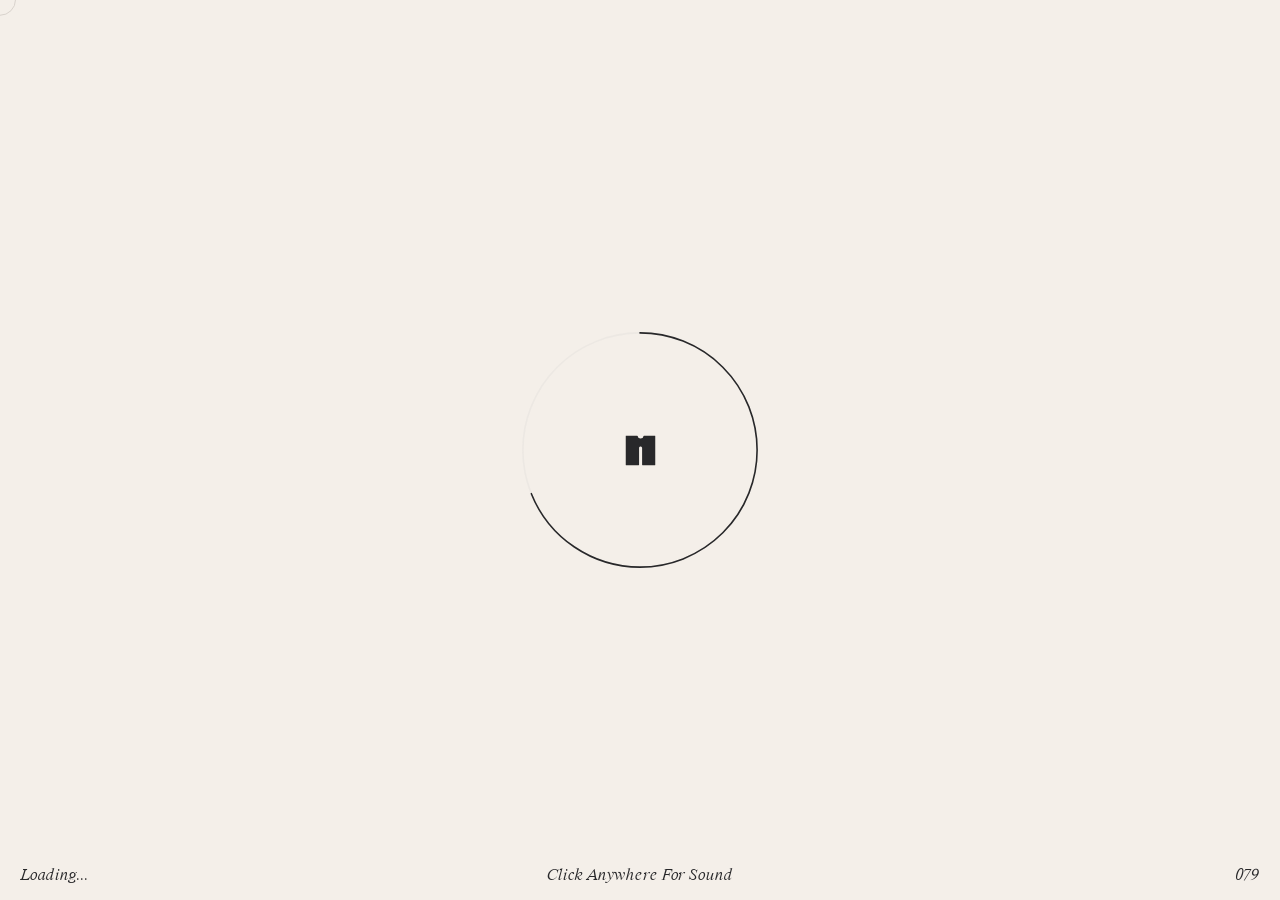
==== quarry/gallery.html @ e1bb7305 "Describe your changes" ====
<!DOCTYPE html><html><head><meta charSet="utf-8"/><meta name="viewport" content="width=device-width, initial-scale=1, maximum-scale=1"/><link rel="preload" href="/quarry/fonts/WT_Kormelink_Italic.woff2" as="font" type="font/woff2" crossorigin="true"/><link rel="preload" href="/quarry/fonts/WT_Kormelink_Roman.woff2" as="font" type="font/woff2" crossorigin="true"/><link rel="preload" href="/quarry/fonts/Knockout.woff2" as="font" type="font/woff2" crossorigin="true"/><link rel="preload" href="/quarry/fonts/SangBleuOGSans-Light.woff2" as="font" type="font/woff2" crossorigin="true"/><title>The Quarry House | Gallery</title><meta name="description" content="M.Fisher Quarry House"/><meta name="keywords" content=""/><meta name="theme-color" content="#000000"/><meta property="og:title" content="The Quarry House | Gallery"/><meta property="og:type" content="website"/><meta property="og:description" content="M.Fisher Quarry House"/><meta property="og:url" content="https://www.mf-quarry-house.snpdev.ru//gallery"/><meta property="og:image" content="/og.jpg"/><meta name="twitter:card" content="summary_large_image"/><meta property="twitter:domain" content="https://www.mf-quarry-house.snpdev.ru/"/><meta property="twitter:url" content="https://www.mf-quarry-house.snpdev.ru//gallery"/><meta name="twitter:title" content="The Quarry House | Gallery"/><meta name="twitter:description" content="M.Fisher Quarry House"/><meta name="twitter:image" content="/og.jpg"/><link rel="icon" href="/favicon.ico"/><meta name="next-head-count" content="22"/><link rel="preload" href="/quarry/_next/static/css/c4fb5ea0230bc866.css" as="style"/><link rel="stylesheet" href="/quarry/_next/static/css/c4fb5ea0230bc866.css" data-n-g=""/><link rel="preload" href="/quarry/_next/static/css/101e89d0dd1f4540.css" as="style"/><link rel="stylesheet" href="/quarry/_next/static/css/101e89d0dd1f4540.css" data-n-p=""/><noscript data-n-css=""></noscript><script defer="" nomodule="" src="/quarry/_next/static/chunks/polyfills-5cd94c89d3acac5f.js"></script><script src="/quarry/_next/static/chunks/webpack-862c2148d95cdcf9.js" defer=""></script><script src="/quarry/_next/static/chunks/framework-c2ad7fab13964d57.js" defer=""></script><script src="/quarry/_next/static/chunks/main-d8b1ff545a609496.js" defer=""></script><script src="/quarry/_next/static/chunks/pages/_app-a7a22f6435bdffe2.js" defer=""></script><script src="/quarry/_next/static/chunks/664-41844e7ff48658f9.js" defer=""></script><script src="/quarry/_next/static/chunks/985-781f1b11638e0876.js" defer=""></script><script src="/quarry/_next/static/chunks/256-88fbba587425021e.js" defer=""></script><script src="/quarry/_next/static/chunks/pages/gallery-4016fbd4dece3c11.js" defer=""></script><script src="/quarry/_next/static/vas_u-XLT9a53s_hep81b/_buildManifest.js" defer=""></script><script src="/quarry/_next/static/vas_u-XLT9a53s_hep81b/_ssgManifest.js" defer=""></script><script src="/quarry/_next/static/vas_u-XLT9a53s_hep81b/_middlewareManifest.js" defer=""></script><style id="__jsx-defd86655ae07615">.indicator{position:absolute;top:50%;left:50%;display:-webkit-box;display:-webkit-flex;display:-moz-box;display:-ms-flexbox;display:flex;-webkit-box-align:center;-webkit-align-items:center;-moz-box-align:center;-ms-flex-align:center;align-items:center;-webkit-box-pack:center;-webkit-justify-content:center;-moz-box-pack:center;-ms-flex-pack:center;justify-content:center;width:239px;height:239px;color:var(--color-dark)}</style><style id="__jsx-fa5341be1b69b1f3">.root.jsx-8f1acc90b84d346f{position:fixed;left:0;top:0;right:0;bottom:0;width:100vw;height:-webkit-calc(100*var(--vh));height:-moz-calc(100*var(--vh));height:calc(100*var(--vh));background:var(--color-cream)}.logo.jsx-8f1acc90b84d346f{position:absolute;width:30px;height:30px}.indicator.jsx-8f1acc90b84d346f{position:absolute;top:50%;left:50%;display:-webkit-box;display:-webkit-flex;display:-moz-box;display:-ms-flexbox;display:flex;-webkit-box-align:center;-webkit-align-items:center;-moz-box-align:center;-ms-flex-align:center;align-items:center;-webkit-box-pack:center;-webkit-justify-content:center;-moz-box-pack:center;-ms-flex-pack:center;justify-content:center;width:239px;height:239px;color:var(--color-dark)}</style></head><body><style id="__jsx-defd86655ae07615">.indicator{position:absolute;top:50%;left:50%;display:-webkit-box;display:-webkit-flex;display:-moz-box;display:-ms-flexbox;display:flex;-webkit-box-align:center;-webkit-align-items:center;-moz-box-align:center;-ms-flex-align:center;align-items:center;-webkit-box-pack:center;-webkit-justify-content:center;-moz-box-pack:center;-ms-flex-pack:center;justify-content:center;width:239px;height:239px;color:var(--color-dark)}</style><style id="__jsx-fa5341be1b69b1f3">.root.jsx-8f1acc90b84d346f{position:fixed;left:0;top:0;right:0;bottom:0;width:100vw;height:-webkit-calc(100*var(--vh));height:-moz-calc(100*var(--vh));height:calc(100*var(--vh));background:var(--color-cream)}.logo.jsx-8f1acc90b84d346f{position:absolute;width:30px;height:30px}.indicator.jsx-8f1acc90b84d346f{position:absolute;top:50%;left:50%;display:-webkit-box;display:-webkit-flex;display:-moz-box;display:-ms-flexbox;display:flex;-webkit-box-align:center;-webkit-align-items:center;-moz-box-align:center;-ms-flex-align:center;align-items:center;-webkit-box-pack:center;-webkit-justify-content:center;-moz-box-pack:center;-ms-flex-pack:center;justify-content:center;width:239px;height:239px;color:var(--color-dark)}</style><div id="__next"><div class="jsx-8f1acc90b84d346f root Preloader_root__nLEj2 Preloader_progressCursor__TsOhu"><div class="Preloader_rootWrapper__9MQk9"><div class="indicator Preloader_indicator__GSUnB"><div class="Preloader_progress__uOg48"><svg class="CircleProgress_root__6R5Ce Preloader_progress__uOg48" width="100%" height="100%" viewBox="0 0 100 100"><circle cx="50" cy="50" r="49" fill="none" pathLength="100" stroke="#c4c4c4" stroke-width="1" stroke-dasharray="100" stroke-dashoffset="0" stroke-linecap="round"></circle><circle cx="50" cy="50" r="49" fill="none" pathLength="100" stroke-dashoffset="100" stroke="#28282a" stroke-width="1" stroke-dasharray="100" stroke-linecap="round"></circle></svg></div><svg width="100%" height="100%" viewBox="0 0 30 30" fill="none" xmlns="http://www.w3.org/2000/svg" class="logo Preloader_logo__zSJde"><path d="M29.372 0H18.688a.625.625 0 0 0-.615.517 3.026 3.026 0 0 1-5.962 0A.625.625 0 0 0 11.495 0H.592a.624.624 0 0 0-.199.033A.607.607 0 0 0 0 .614v28.76c0 .346.28.626.627.626h12.326c.346 0 .627-.28.627-.627V12.528c0-.703.479-1.293 1.128-1.462l.015-.004.05-.012c.77-.157 1.465.27 1.724.919l.003.007c.026.065.047.133.064.203l.003.014c.016.068.026.137.032.208l.002.022c.003.035.004.07.004.106v16.843c0 .347.28.627.627.627h12.141c.346 0 .627-.28.627-.627V.627A.629.629 0 0 0 29.372 0Z" fill="currentColor"></path></svg></div><footer class="jsx-8f1acc90b84d346f footer Preloader_footer__XEfxM"><span>Loading...<!-- --></span><span>Click Anywhere For Sound<!-- --></span><span>000<!-- --></span></footer></div></div><div class="TransitionLayout_page__pfisN"><main class="Gallery_root__hnwgE"><header class="Header_root__rFmuB"><div><a href="/">M.FISHER</a><div class="Gallery_progress__MmsJR">00%</div></div><button data-close-button="true" class="Hamburger_root__K9HjM Hamburger_dark__L84Jz"><svg viewBox="0 0 100 100"><circle cx="50" cy="50" r="45" stroke="currentColor" stroke-width="2" fill="none"></circle><line x1="58" y1="30" x2="58" y2="74" stroke-linecap="round" stroke-width="5" stroke="currentColor"></line><line x1="42" y1="30" x2="42" y2="65" stroke-linecap="round" stroke-width="5" stroke="currentColor"></line></svg></button></header><div class="Gallery_title__bVcL_"><p>The</p><p></p></div></main></div><div class="Cursor_root__eMFXx default"><div class="Cursor_center__3SAE4"><span class="Cursor_cursorDefault__qgeJo"></span></div></div></div><script id="__NEXT_DATA__" type="application/json">{"props":{"pageProps":{"cms":{"gallery":{"images":[{"image":{"dimensions":{"width":3840,"height":2559},"alt":"KITCHEN","copyright":null,"url":"https://images.prismic.io/quarry-house/7afb62d4-7906-4367-801f-625cb6cff6fd_QUARRY_+Kitchen_final-min-min.jpg?auto=compress,format\u0026rect=0,0,2048,1365\u0026w=3840\u0026h=2559","id":"Yzw4_BEAACQAfRVt","edit":{"x":0,"y":0,"zoom":1.875,"background":"#fff"}}},{"image":{"dimensions":{"width":3840,"height":2559},"alt":"Lounge","copyright":null,"url":"https://images.prismic.io/quarry-house/65f0b482-a242-401f-8e0d-51f6a962546f_QUARRY_Living+room_final-min-min.jpg?auto=compress,format\u0026rect=0,0,2048,1365\u0026w=3840\u0026h=2559","id":"Yzw4_xEAACIAfRV6","edit":{"x":0,"y":0,"zoom":1.875,"background":"#fff"}}},{"image":{"dimensions":{"width":3840,"height":2559},"alt":"Storeroom","copyright":null,"url":"https://images.prismic.io/quarry-house/b0f527ae-bb1d-4778-be71-46a145440b64_QUARRY_Store+room+1_final_2-min-min.jpg?auto=compress,format\u0026rect=0,0,2048,1365\u0026w=3840\u0026h=2559","id":"Yzw4_xEAACMAfRV_","edit":{"x":0,"y":0,"zoom":1.875,"background":"#fff"}}},{"image":{"dimensions":{"width":3840,"height":2559},"alt":"Quarry House","copyright":null,"url":"https://images.prismic.io/quarry-house/3cb49b3d-b9fc-42fe-af1e-4c1f5762a33e_QUARRY_Exterior_final-min-min.jpg?auto=compress,format\u0026rect=0,0,2048,1365\u0026w=3840\u0026h=2559","id":"Yzw5ABEAACQAfRWD","edit":{"x":0,"y":0,"zoom":1.875,"background":"#fff"}}},{"image":{"dimensions":{"width":3840,"height":2559},"alt":"Storeroom","copyright":null,"url":"https://images.prismic.io/quarry-house/b94fa754-ad0b-41f5-872f-7e62b051ffae_QUARRY_Store+room+2_final_3-min-min.jpg?auto=compress,format\u0026rect=0,0,2048,1365\u0026w=3840\u0026h=2559","id":"Yzw4_xEAACEAfRWC","edit":{"x":0,"y":0,"zoom":1.875,"background":"#fff"}}},{"image":{"dimensions":{"width":3840,"height":2559},"alt":"KITCHEN","copyright":null,"url":"https://images.prismic.io/quarry-house/7afb62d4-7906-4367-801f-625cb6cff6fd_QUARRY_+Kitchen_final-min-min.jpg?auto=compress,format\u0026rect=0,0,2048,1365\u0026w=3840\u0026h=2559","id":"Yzw4_BEAACQAfRVt","edit":{"x":0,"y":0,"zoom":1.875,"background":"#fff"}}},{"image":{"dimensions":{"width":3840,"height":2559},"alt":"Lounge","copyright":null,"url":"https://images.prismic.io/quarry-house/65f0b482-a242-401f-8e0d-51f6a962546f_QUARRY_Living+room_final-min-min.jpg?auto=compress,format\u0026rect=0,0,2048,1365\u0026w=3840\u0026h=2559","id":"Yzw4_xEAACIAfRV6","edit":{"x":0,"y":0,"zoom":1.875,"background":"#fff"}}},{"image":{"dimensions":{"width":3840,"height":2559},"alt":"Storeroom","copyright":null,"url":"https://images.prismic.io/quarry-house/b0f527ae-bb1d-4778-be71-46a145440b64_QUARRY_Store+room+1_final_2-min-min.jpg?auto=compress,format\u0026rect=0,0,2048,1365\u0026w=3840\u0026h=2559","id":"Yzw4_xEAACMAfRV_","edit":{"x":0,"y":0,"zoom":1.875,"background":"#fff"}}},{"image":{"dimensions":{"width":3840,"height":2559},"alt":"Quarry House","copyright":null,"url":"https://images.prismic.io/quarry-house/3cb49b3d-b9fc-42fe-af1e-4c1f5762a33e_QUARRY_Exterior_final-min-min.jpg?auto=compress,format\u0026rect=0,0,2048,1365\u0026w=3840\u0026h=2559","id":"Yzw5ABEAACQAfRWD","edit":{"x":0,"y":0,"zoom":1.875,"background":"#fff"}}},{"image":{"dimensions":{"width":3840,"height":2559},"alt":"Storeroom","copyright":null,"url":"https://images.prismic.io/quarry-house/b94fa754-ad0b-41f5-872f-7e62b051ffae_QUARRY_Store+room+2_final_3-min-min.jpg?auto=compress,format\u0026rect=0,0,2048,1365\u0026w=3840\u0026h=2559","id":"Yzw4_xEAACEAfRWC","edit":{"x":0,"y":0,"zoom":1.875,"background":"#fff"}}}]}}},"__N_SSG":true},"page":"/gallery","query":{},"buildId":"vas_u-XLT9a53s_hep81b","isFallback":false,"gsp":true,"scriptLoader":[]}</script>
<script>
(function () {
    var ORB_GALLERIES = {
    'orb-1': [
        { alt: 'Baddie ji', url: '/quarry/images/custom/orb1/imga (1).jpg' },
        { alt: 'Orb 1', url: '/quarry/images/custom/orb1/imga (2).jpg' },
        { alt: 'Orb 1', url: '/quarry/images/custom/orb1/imga (3).jpg' },
        { alt: 'Orb 1', url: '/quarry/images/custom/orb1/imga (4).jpg' },
        { alt: 'Orb 1', url: '/quarry/images/custom/orb1/imga (5).jpg' },
        { alt: 'Orb 1', url: '/quarry/images/custom/orb1/imga (6).jpg' },
        { alt: 'Orb 1', url: '/quarry/images/custom/orb1/imga (7).jpg' },
        { alt: 'Orb 1', url: '/quarry/images/custom/orb1/imga (8).jpg' },
        { alt: 'Orb 1', url: '/quarry/images/custom/orb1/imga (9).jpg' },
        { alt: 'Orb 1', url: '/quarry/images/custom/orb1/imga (10).jpg' },
        { alt: 'Orb 1', url: '/quarry/images/custom/orb1/imga (11).jpg' },
        { alt: 'Orb 1', url: '/quarry/images/custom/orb1/imga (12).jpg' },
        { alt: 'Orb 1', url: '/quarry/images/custom/orb1/imga (13).jpg' },
        { alt: 'Orb 1', url: '/quarry/images/custom/orb1/imga (14).jpg' },
        { alt: 'Orb 1', url: '/quarry/images/custom/orb1/imga (15).jpg' },
        { alt: 'Orb 1', url: '/quarry/images/custom/orb1/imga (1).png' }
    ],
    'orb-2': [
        { alt: 'Orb 2', url: '/quarry/images/custom/orb2/imgb (1).jpg' },
        { alt: 'Orb 2', url: '/quarry/images/custom/orb2/imgb (2).jpg' },
        { alt: 'Orb 2', url: '/quarry/images/custom/orb2/imgb (3).jpg' },
        { alt: 'Orb 2', url: '/quarry/images/custom/orb2/imgb (4).jpg' },
        { alt: 'Orb 2', url: '/quarry/images/custom/orb2/imgb (5).jpg' },
        { alt: 'Orb 2', url: '/quarry/images/custom/orb2/imgb (6).jpg' },
        { alt: 'Orb 2', url: '/quarry/images/custom/orb2/imgb (7).jpg' },
        { alt: 'Orb 2', url: '/quarry/images/custom/orb2/imgb (8).jpg' },
        { alt: 'Orb 2', url: '/quarry/images/custom/orb2/imgb (9).jpg' },
        { alt: 'Orb 2', url: '/quarry/images/custom/orb2/imgb (10).jpg' },
        { alt: 'Orb 2', url: '/quarry/images/custom/orb2/imgb (11).jpg' },
        { alt: 'Orb 2', url: '/quarry/images/custom/orb2/imgb (12).jpg' },
        { alt: 'Orb 2', url: '/quarry/images/custom/orb2/imgb (13).jpg' },
        { alt: 'Orb 2', url: '/quarry/images/custom/orb2/imgb (14).jpg' },
        { alt: 'Orb 2', url: '/quarry/images/custom/orb2/imgb (15).jpg' },
        { alt: 'Orb 2', url: '/quarry/images/custom/orb2/imgb (16).jpg' },
        { alt: 'Orb 2', url: '/quarry/images/custom/orb2/imgb (17).jpg' }
    ],
    'orb-3': [
        { alt: 'Orb 3', url: '/quarry/images/custom/orb3/imgc (1).jpg' },
        { alt: 'Orb 3', url: '/quarry/images/custom/orb3/imgc (2).jpg' },
        { alt: 'Orb 3', url: '/quarry/images/custom/orb3/imgc (3).jpg' },
        { alt: 'Orb 3', url: '/quarry/images/custom/orb3/imgc (4).jpg' },
        { alt: 'Orb 3', url: '/quarry/images/custom/orb3/imgc (5).jpg' },
        { alt: 'Orb 3', url: '/quarry/images/custom/orb3/imgc (6).jpg' },
        { alt: 'Orb 3', url: '/quarry/images/custom/orb3/imgc (7).jpg' },
        { alt: 'Orb 3', url: '/quarry/images/custom/orb3/imgc (8).jpg' },
        { alt: 'Orb 3', url: '/quarry/images/custom/orb3/imgc (9).jpg' },
        { alt: 'Orb 3', url: '/quarry/images/custom/orb3/imgc (10).jpg' },
        { alt: 'Orb 3', url: '/quarry/images/custom/orb3/imgc (11).jpg' },
        { alt: 'Orb 3', url: '/quarry/images/custom/orb3/imgc (12).jpg' },
        { alt: 'Orb 3', url: '/quarry/images/custom/orb3/imgc (13).jpg' },
        { alt: 'Orb 3', url: '/quarry/images/custom/orb3/imgc (14).jpg' },
        { alt: 'Orb 3', url: '/quarry/images/custom/orb3/imgc (15).jpg' },
        { alt: 'Orb 3', url: '/quarry/images/custom/orb3/imgc (16).jpg' },
        { alt: 'Orb 3', url: '/quarry/images/custom/orb3/imgc (17).jpg' },
        { alt: 'Orb 3', url: '/quarry/images/custom/orb3/imgc (18).jpg' },
        { alt: 'Orb 3', url: '/quarry/images/custom/orb3/imgc (19).jpg' },
        { alt: 'Orb 3', url: '/quarry/images/custom/orb3/imgc (20).jpg' },
        { alt: 'Orb 3', url: '/quarry/images/custom/orb3/imgc (21).jpg' },
        { alt: 'Orb 3', url: '/quarry/images/custom/orb3/imgc (22).jpg' }
    ],
    'orb-4': [
        { alt: 'Orb 4', url: '/quarry/images/custom/orb4/imgd (1).jpeg' },
        { alt: 'Orb 4', url: '/quarry/images/custom/orb4/imgd (1).jpg' },
        { alt: 'Orb 4', url: '/quarry/images/custom/orb4/imgd (1).png' },
        { alt: 'Orb 4', url: '/quarry/images/custom/orb4/imgd (2).jpeg' },
        { alt: 'Orb 4', url: '/quarry/images/custom/orb4/imgd (2).jpg' },
        { alt: 'Orb 4', url: '/quarry/images/custom/orb4/imgd (3).jpg' },
        { alt: 'Orb 4', url: '/quarry/images/custom/orb4/imgd (4).jpg' },
        { alt: 'Orb 4', url: '/quarry/images/custom/orb4/imgd (5).jpg' }
    ],
    'orb-5': [
        { alt: 'Orb 5', url: '/quarry/images/custom/orb5/imge (1).jpeg' },
        { alt: 'Orb 5', url: '/quarry/images/custom/orb5/imge (1).jpg' },
        { alt: 'Orb 5', url: '/quarry/images/custom/orb5/imge (1).png' },
        { alt: 'Orb 5', url: '/quarry/images/custom/orb5/imge (2).jpeg' },
        { alt: 'Orb 5', url: '/quarry/images/custom/orb5/imge (2).jpg' },
        { alt: 'Orb 5', url: '/quarry/images/custom/orb5/imge (2).png' },
        { alt: 'Orb 5', url: '/quarry/images/custom/orb5/imge (3).jpeg' },
        { alt: 'Orb 5', url: '/quarry/images/custom/orb5/imge (3).jpg' },
        { alt: 'Orb 5', url: '/quarry/images/custom/orb5/imge (3).png' },
        { alt: 'Orb 5', url: '/quarry/images/custom/orb5/imge (4).jpeg' },
        { alt: 'Orb 5', url: '/quarry/images/custom/orb5/imge (4).jpg' },
        { alt: 'Orb 5', url: '/quarry/images/custom/orb5/imge (4).png' },
        { alt: 'Orb 5', url: '/quarry/images/custom/orb5/imge (5).jpg' },
        { alt: 'Orb 5', url: '/quarry/images/custom/orb5/imge (5).png' },
        { alt: 'Orb 5', url: '/quarry/images/custom/orb5/imge (6).jpg' },
        { alt: 'Orb 5', url: '/quarry/images/custom/orb5/imge (7).jpg' },
        { alt: 'Orb 5', url: '/quarry/images/custom/orb5/imge (8).jpg' },
        { alt: 'Orb 5', url: '/quarry/images/custom/orb5/imge (9).jpg' },
        { alt: 'Orb 5', url: '/quarry/images/custom/orb5/imge (10).jpg' }
    ],
    'orb-6': [
        { alt: 'Orb 6', url: '/quarry/images/custom/orb6/imgf (1).jpg' },
        { alt: 'Orb 6', url: '/quarry/images/custom/orb6/imgf (2).jpg' },
        { alt: 'Orb 6', url: '/quarry/images/custom/orb6/imgf (3).jpg' },
        { alt: 'Orb 6', url: '/quarry/images/custom/orb6/imgf (4).jpg' },
        { alt: 'Orb 6', url: '/quarry/images/custom/orb6/imgf (5).jpg' },
        { alt: 'Orb 6', url: '/quarry/images/custom/orb6/imgf (6).jpg' },
        { alt: 'Orb 6', url: '/quarry/images/custom/orb6/imgf (7).jpg' },
        { alt: 'Orb 6', url: '/quarry/images/custom/orb6/imgf (8).jpg' },
        { alt: 'Orb 6', url: '/quarry/images/custom/orb6/imgf (9).jpg' },
        { alt: 'Orb 6', url: '/quarry/images/custom/orb6/imgf (10).jpg' }
    ],
    'orb-7': [
        { alt: 'Orb 7', url: '/quarry/images/custom/orb7/imgg (1).jpeg' },
        { alt: 'Orb 7', url: '/quarry/images/custom/orb7/imgg (1).jpg' },
        { alt: 'Orb 7', url: '/quarry/images/custom/orb7/imgg (2).jpg' },
        { alt: 'Orb 7', url: '/quarry/images/custom/orb7/imgg (3).jpg' },
        { alt: 'Orb 7', url: '/quarry/images/custom/orb7/imgg (4).jpg' },
        { alt: 'Orb 7', url: '/quarry/images/custom/orb7/imgg (5).jpg' },
        { alt: 'Orb 7', url: '/quarry/images/custom/orb7/imgg (6).jpg' },
        { alt: 'Orb 7', url: '/quarry/images/custom/orb7/imgg (7).jpg' }
    ],
    'orb-8': [
        { alt: 'Orb 8', url: '/quarry/images/custom/orb8/imgh (1).jpeg' },
        { alt: 'Orb 8', url: '/quarry/images/custom/orb8/imgh (1).jpg' },
        { alt: 'Orb 8', url: '/quarry/images/custom/orb8/imgh (1).png' },
        { alt: 'Orb 8', url: '/quarry/images/custom/orb8/imgh (2).png' },
        { alt: 'Orb 8', url: '/quarry/images/custom/orb8/imgh (3).png' },
        { alt: 'Orb 8', url: '/quarry/images/custom/orb8/imgh (4).png' },
        { alt: 'Orb 8', url: '/quarry/images/custom/orb8/imgh (5).png' }
    ],
    'orb-9': [
        { alt: 'Orb 9', url: '/quarry/images/custom/orb9/imgi (1).jpg' },
        { alt: 'Orb 9', url: '/quarry/images/custom/orb9/imgi (2).jpg' },
        { alt: 'Orb 9', url: '/quarry/images/custom/orb9/imgi (3).jpg' },
        { alt: 'Orb 9', url: '/quarry/images/custom/orb9/imgi (4).jpg' },
        { alt: 'Orb 9', url: '/quarry/images/custom/orb9/imgi (5).jpg' },
        { alt: 'Orb 9', url: '/quarry/images/custom/orb9/imgi (6).jpg' },
        { alt: 'Orb 9', url: '/quarry/images/custom/orb9/imgi (7).jpg' },
        { alt: 'Orb 9', url: '/quarry/images/custom/orb9/imgi (8).jpg' },
        { alt: 'Orb 9', url: '/quarry/images/custom/orb9/imgi (9).jpg' }
    ]
};

    try {
        var params = new URLSearchParams(window.location.search);
        var orbId = params.get('orb') || 'orb-1';
        var photos = ORB_GALLERIES[orbId];
        if (!photos || !photos.length) return;

        var dataTag = document.getElementById('__NEXT_DATA__');
        if (!dataTag) return;

        var data = JSON.parse(dataTag.textContent);
        var images = photos.map(function (p) {
            return {
                image: {
                    dimensions: { width: 3840, height: 2559 },
                    alt: p.alt,
                    copyright: null,
                    url: new URL(encodeURI(p.url), window.location.origin).href,
                    id: p.alt.replace(/\s+/g, '-').toLowerCase() + '-' + Math.random().toString(36).slice(2, 7),
                    edit: { x: 0, y: 0, zoom: 1.875, background: '#fff' }
                }
            };
        });

        data.props.pageProps.cms.gallery.images = images;
        dataTag.textContent = JSON.stringify(data);
    } catch (err) {
        console.warn('Could not override quarry gallery images:', err);
    }
})();
</script>
</body></html>
---- quarry/_next/static/css/c4fb5ea0230bc866.css ----
a,abbr,acronym,address,applet,article,aside,audio,b,big,blockquote,body,canvas,caption,center,cite,code,dd,del,details,dfn,div,dl,dt,em,embed,fieldset,figcaption,figure,footer,form,h1,h2,h3,h4,h5,h6,header,hgroup,html,i,iframe,img,ins,kbd,label,legend,li,mark,menu,nav,object,ol,output,p,pre,q,ruby,s,samp,section,small,span,strike,strong,sub,summary,sup,table,tbody,td,tfoot,th,thead,time,tr,tt,u,ul,var,video{margin:0;padding:0;border:0;font-size:100%;vertical-align:baseline}article,aside,details,figcaption,figure,footer,header,hgroup,menu,nav,section{display:block}body{line-height:1}ol,ul{list-style:none}blockquote,q{quotes:none}blockquote:after,blockquote:before,q:after,q:before{content:"";content:none}table{border-collapse:collapse;border-spacing:0}button{margin:0;padding:0;background:transparent;border:inherit;color:inherit;text-transform:inherit;font-size:inherit;font-family:inherit;font-style:inherit;outline:inherit;line-height:inherit}a{color:#fff}@font-face{font-family:WT Kormelink;src:url(/fonts/WT_Kormelink_Italic.woff2) format("woff2"),url(/fonts/WT_Kormelink_Italic.woff) format("woff");font-weight:400;font-style:italic;font-display:swap}@font-face{font-family:WT Kormelink;src:url(/fonts/WT_Kormelink_Roman.woff2) format("woff2"),url(/fonts/WT_Kormelink_Roman.woff) format("woff");font-weight:400;font-style:normal;font-display:swap}@font-face{font-family:Knockout;src:url(/fonts/Knockout.woff2) format("woff2"),url(/fonts/Knockout.woff) format("woff");font-weight:400;font-style:normal;font-display:swap}@font-face{font-family:SangBleu OG Sans;src:url(/fonts/SangBleuOGSans-Light.woff2) format("woff2"),url(/fonts/SangBleuOGSans-Light.woff) format("woff");font-weight:400;font-style:normal;font-display:swap}@font-face{font-family:Test Untitled Sans;src:url(/fonts/untitled-sans-web-regular.woff2) format("woff2"),url(/fonts/untitled-sans-web-regular.woff) format("woff");font-weight:400;font-style:normal;font-display:swap}@-webkit-keyframes markerAnimation{0%{transform:scale(.5);border-color:#fff}50%{border-color:#fff}to{border-color:hsla(0,0%,100%,0);transform:scale(1.5)}}@keyframes markerAnimation{0%{transform:scale(.5);border-color:#fff}50%{border-color:#fff}to{border-color:hsla(0,0%,100%,0);transform:scale(1.5)}}body,html{width:100%;height:calc(var(--vh, 1vh) * 100);padding:0;margin:0;font-size:.5px;overflow:hidden;-webkit-user-select:none;-moz-user-select:none;-ms-user-select:none;user-select:none;overscroll-behavior-x:none;-webkit-text-size-adjust:none;touch-action:manipulation}body{--sw:1920;--color-black:#000;--color-dark:#28282a;--color-gray:#f7f5f2;--color-cream:#f4efe9;--color-tuatara:#31302f;--color-tapa:#797774;--color-cursor:#d8d2cc;--layout-cursor:100;--layout-preloaer:50;--layout-hamburger:41;--layout-menu:40;--layout-header:30;--layout-page:29;--mask:url(/images/transition-mask.png);--easeOutCirc:cubic-bezier(0,0.55,0.45,1)}@media only screen and (max-width:1024px){body{--sw:1024}}@media only screen and (max-width:414px){body{--sw:414}}a{color:inherit;text-decoration:none}*{box-sizing:border-box;margin:0}#__next{width:100%;height:100%;overflow:hidden}#__next,.transition{position:absolute;top:0;bottom:0;left:0;right:0}.transition{width:100vw;height:100vh;background:var(--color-black);z-index:1000;opacity:0;pointer-events:none}.marker{position:relative;display:flex;align-items:center;justify-content:center;width:32px;height:32px;border-radius:50%;background:var(--color-cream);cursor:pointer;transition:opacity .5s ease,transform .5s ease}.marker>div{position:absolute;width:100%;height:100%}.marker>span{position:absolute;display:flex;align-items:center;justify-content:center;width:32px;height:32px;border-radius:64px;color:var(--color-dark);font-family:WT Kormelink,sans-serif;font-weight:400;font-style:italic;font-size:16px;background:var(--color-cream);transition:all 1s ease;opacity:0}.marker:hover{transform:scale(1.4)}.marker:hover>span{opacity:1;width:60px;transition-delay:.3s}.marker:hover:after,.marker:hover:before{opacity:0}@media only screen and (max-width:414px){.marker:hover>span{display:none}}.marker:after,.marker:before{content:"";position:absolute;width:100%;height:100%;border-radius:50%;border:1px solid var(--color-cream);-webkit-animation:markerAnimation 2s infinite forwards;animation:markerAnimation 2s infinite forwards;transition:opacity .5s;pointer-events:none}.marker:after{-webkit-animation-delay:.7s;animation-delay:.7s}.marker-lock{pointer-events:none}.rotateTitleCanvas{font-family:WT Kormelink,sans-serif;font-weight:400;font-style:italic;color:var(--color-dark);opacity:.3;font-size:6px}.CircleProgress_root__6R5Ce{--progress:0;transform:rotate(-90deg)}.CircleProgress_root__6R5Ce circle:first-child{opacity:.15;stroke:#c4c4c4;stroke-width:1rem;stroke-dasharray:100;stroke-dashoffset:0;stroke-linecap:round}.CircleProgress_root__6R5Ce circle:last-child{stroke:var(--color-dark);stroke-width:1rem;stroke-dasharray:100;stroke-linecap:round}.Preloader_root__nLEj2{position:fixed;top:0;left:0;right:0;bottom:0;width:100vw;height:calc(var(--vh, 1vh) * 100)!important;background:var(--color-cream);z-index:var(--layout-preloaer)}.Preloader_rootWrapper__9MQk9{opacity:0}.Preloader_rootWrapper__9MQk9[class$=enter]{opacity:1}.Preloader_rootWrapper__9MQk9[class$=exit]{opacity:0;transition:opacity 0s 1.5s}.Preloader_backgroundImage__W7V6A{width:100vw;height:100vh;-o-object-fit:cover;object-fit:cover;-webkit-clip-path:circle(0 at 50% 50%);clip-path:circle(0 at 50% 50%);transform:scale(1.2)}.Preloader_backgroundImage__W7V6A[class$=exit]{transform:scale(1);-webkit-clip-path:circle(90% at 50% 50%);clip-path:circle(90% at 50% 50%);transition:transform 2s ease 1.5s,-webkit-clip-path 2s ease 1.5s;transition:clip-path 2s ease 1.5s,transform 2s ease 1.5s;transition:clip-path 2s ease 1.5s,transform 2s ease 1.5s,-webkit-clip-path 2s ease 1.5s}.Preloader_progress__uOg48{width:100%;height:100%}@media only screen and (max-width:1024px){.Preloader_progress__uOg48{width:173px}}@media only screen and (max-width:414px){.Preloader_progress__uOg48{width:132px}}.Preloader_progress__uOg48[class$=exit]{opacity:0;transition:opacity .75s}.Preloader_circle__NTHGL{stroke:#fff;stroke-width:2px;fill:none;z-index:1}.Preloader_logo__zSJde{position:absolute;width:30px;height:30px}@media only screen and (max-width:1024px){.Preloader_logo__zSJde{width:22px;height:22px}}@media only screen and (max-width:414px){.Preloader_logo__zSJde{width:16.5px;height:16.5px}}.Preloader_indicator__GSUnB{position:absolute;top:50%;left:50%;display:flex;align-items:center;justify-content:center;width:239px;height:239px;color:var(--color-dark);transform:translate3d(-50%,-50%,0)}.Preloader_indicator__GSUnB[class$=enter]{-webkit-animation:Preloader_anima-uye9wwh__b9CVB 1s .5s both;animation:Preloader_anima-uye9wwh__b9CVB 1s .5s both}@-webkit-keyframes Preloader_anima-uye9wwh__b9CVB{0%{opacity:0}to{opacity:1}}@keyframes Preloader_anima-uye9wwh__b9CVB{0%{opacity:0}to{opacity:1}}.Preloader_indicator__GSUnB[class$=exit]{-webkit-animation:Preloader_anima-uye9wx2__P_CMg 1s .5s both;animation:Preloader_anima-uye9wx2__P_CMg 1s .5s both}@-webkit-keyframes Preloader_anima-uye9wx2__P_CMg{0%{opacity:1}to{opacity:0}}@keyframes Preloader_anima-uye9wx2__P_CMg{0%{opacity:1}to{opacity:0}}.Preloader_footer__XEfxM{position:absolute;left:0;bottom:0;display:flex;justify-content:space-between;width:100%;padding:0 32rem 24rem;color:var(--color-dark);font-size:24rem;line-height:24rem;font-family:WT Kormelink,sans-serif;font-style:italic;text-transform:capitalize}@media only screen and (max-width:1024px){.Preloader_footer__XEfxM{padding:0 30rem 23rem;font-size:24rem}}@media only screen and (max-width:414px){.Preloader_footer__XEfxM{padding:0 17rem 8rem;font-size:12rem}}.Preloader_footer__XEfxM>span{display:block}.Preloader_footer__XEfxM>span:nth-child(2){position:absolute;left:50%;transform:translate3d(-50%,0,0)}.Preloader_footer__XEfxM>span[class$=enter]{-webkit-animation:Preloader_anima-uye9wxv__D4t1Q 1s 1.5s both;animation:Preloader_anima-uye9wxv__D4t1Q 1s 1.5s both}@-webkit-keyframes Preloader_anima-uye9wxv__D4t1Q{0%{opacity:0}to{opacity:1}}@keyframes Preloader_anima-uye9wxv__D4t1Q{0%{opacity:0}to{opacity:1}}.Preloader_footer__XEfxM>span[class$=exit]{-webkit-animation:Preloader_anima-uye9wy8__hP7xg 1s 0s both;animation:Preloader_anima-uye9wy8__hP7xg 1s 0s both}@-webkit-keyframes Preloader_anima-uye9wy8__hP7xg{0%{opacity:1}to{opacity:0}}@keyframes Preloader_anima-uye9wy8__hP7xg{0%{opacity:1}to{opacity:0}}.Preloader_progressCursor__TsOhu{cursor:wait}.CursorText_root__NRnaA{white-space:nowrap;font-size:20rem;text-transform:uppercase;font-family:Kormelink,sans-serif;overflow:hidden}.CursorText_root__NRnaA span{font-family:WT Kormelink,sans-serif;font-weight:400;font-style:italic}.Cursor_root__eMFXx{position:absolute;top:0;left:0;color:var(--color-cursor);z-index:var(--layout-cursor);pointer-events:none;-webkit-user-select:none;-moz-user-select:none;-ms-user-select:none;user-select:none}.mobile .Cursor_root__eMFXx{display:none}@media only screen and (max-width:1024px){.Cursor_root__eMFXx{display:none}}.Cursor_center__3SAE4{position:absolute;top:50%;left:50%;display:inline-block;transform:translate3d(-50%,-50%,0)}.Cursor_cursorDefault__qgeJo{transition:width .45s ease,height .45s ease}.Cursor_cursorDefault__qgeJo,.Cursor_cursorRotate__SrJhv{display:inline-block;width:32px;height:32px;border:1px solid var(--color-cursor);border-radius:50%}.Cursor_cursorRotate__SrJhv{position:relative;transition:width .45s ease,height .45s ease,transform .45s ease}.Cursor_cursorRotate__SrJhv:after,.Cursor_cursorRotate__SrJhv:before{content:"";position:absolute;left:-10px;top:50%;width:6px;height:9px;background:url(/images/cursor-arrow.svg);transform:translate3d(0,-50%,0);transition:transform .45s,opacity .3s}.Cursor_cursorRotate__SrJhv:after{left:auto;right:-10px;transform:translate3d(0,-50%,0) scaleX(-1)}.Cursor_cursorRotate3D__jJg5U{filter:contrast(175%) brightness(50%);position:relative;display:inline-block;width:32px;height:32px;border:1px solid var(--color-cursor);border-radius:50%;transition:width .45s ease,height .45s ease,transform .45s ease}.Cursor_cursorRotate3D__jJg5U:after,.Cursor_cursorRotate3D__jJg5U:before{content:"";position:absolute;left:-10px;top:50%;width:6px;height:9px;background:url(/images/cursor-arrow.svg);transform:translate3d(0,-50%,0);transition:transform .45s,opacity .3s}.Cursor_cursorRotate3D__jJg5U:after{left:auto;right:-10px;transform:translate3d(0,-50%,0) scaleX(-1)}.Cursor_cursorRotate3D__jJg5U span{display:block;position:absolute;width:100%;top:50%;left:50%;transform:translate3d(-50%,-50%,0) rotate(90deg)}.Cursor_cursorRotate3D__jJg5U span:after,.Cursor_cursorRotate3D__jJg5U span:before{content:"";position:absolute;left:-10px;top:50%;width:6px;height:9px;background:url(/images/cursor-arrow.svg);transform:translate3d(0,-50%,0);transition:transform .45s,opacity .3s}.Cursor_cursorRotate3D__jJg5U span:after{left:auto;right:-10px;transform:translate3d(0,-50%,0) scaleX(-1)}.Cursor_cursorText__0GVUh{display:inline-block;transition:transform .45s}.Cursor_root__eMFXx.hover .Cursor_cursorDefault__qgeJo,.Cursor_root__eMFXx.hover .Cursor_cursorRotate__SrJhv{width:16px;height:16px}.Cursor_root__eMFXx.hover .Cursor_cursorRotate__SrJhv:after,.Cursor_root__eMFXx.hover .Cursor_cursorRotate__SrJhv:before{opacity:0}.Cursor_root__eMFXx.press .Cursor_cursorDefault__qgeJo{width:12px;height:12px}.Cursor_root__eMFXx.press .Cursor_cursorRotate__SrJhv{transform:scale(.9)}.Cursor_root__eMFXx.press .Cursor_cursorRotate__SrJhv:after{transform:translate3d(80%,-50%,0) scaleX(-1)}.Cursor_root__eMFXx.press .Cursor_cursorRotate__SrJhv:before{transform:translate3d(-80%,-50%,0)}.Cursor_root__eMFXx.press .Cursor_cursorRotate3D__jJg5U{transform:scale(.9)}.Cursor_root__eMFXx.press .Cursor_cursorRotate3D__jJg5U:after{transform:translate3d(80%,-50%,0) scaleX(-1)}.Cursor_root__eMFXx.press .Cursor_cursorRotate3D__jJg5U:before{transform:translate3d(-80%,-50%,0)}.Cursor_root__eMFXx.press .Cursor_cursorRotate3D__jJg5U span:after{transform:translate3d(80%,-50%,0) scaleX(-1)}.Cursor_root__eMFXx.press .Cursor_cursorRotate3D__jJg5U span:before{transform:translate3d(-80%,-50%,0)}.Cursor_root__eMFXx.press .Cursor_cursorText__0GVUh{transform:scale(.9)}.TransitionLayout_page__pfisN{--percent:0px;--mask-w:5200%;--mask-h:100%;position:relative;top:0;left:0;width:100%;height:100%;-webkit-mask:url(/images/transition-mask.png);mask:url(/images/transition-mask.png);-webkit-mask-size:var(--mask-w) var(--mask-h);mask-size:var(--mask-w) var(--mask-h);-webkit-mask-position:var(--percent) 50%;mask-position:var(--percent) 50%;z-index:2}.TransitionLayout_page__pfisN.my-node-exit-active{pointer-events:none;position:absolute;z-index:99}
---- quarry/_next/static/css/c4fb5ea0230bc866.css ----
a,abbr,acronym,address,applet,article,aside,audio,b,big,blockquote,body,canvas,caption,center,cite,code,dd,del,details,dfn,div,dl,dt,em,embed,fieldset,figcaption,figure,footer,form,h1,h2,h3,h4,h5,h6,header,hgroup,html,i,iframe,img,ins,kbd,label,legend,li,mark,menu,nav,object,ol,output,p,pre,q,ruby,s,samp,section,small,span,strike,strong,sub,summary,sup,table,tbody,td,tfoot,th,thead,time,tr,tt,u,ul,var,video{margin:0;padding:0;border:0;font-size:100%;vertical-align:baseline}article,aside,details,figcaption,figure,footer,header,hgroup,menu,nav,section{display:block}body{line-height:1}ol,ul{list-style:none}blockquote,q{quotes:none}blockquote:after,blockquote:before,q:after,q:before{content:"";content:none}table{border-collapse:collapse;border-spacing:0}button{margin:0;padding:0;background:transparent;border:inherit;color:inherit;text-transform:inherit;font-size:inherit;font-family:inherit;font-style:inherit;outline:inherit;line-height:inherit}a{color:#fff}@font-face{font-family:WT Kormelink;src:url(/fonts/WT_Kormelink_Italic.woff2) format("woff2"),url(/fonts/WT_Kormelink_Italic.woff) format("woff");font-weight:400;font-style:italic;font-display:swap}@font-face{font-family:WT Kormelink;src:url(/fonts/WT_Kormelink_Roman.woff2) format("woff2"),url(/fonts/WT_Kormelink_Roman.woff) format("woff");font-weight:400;font-style:normal;font-display:swap}@font-face{font-family:Knockout;src:url(/fonts/Knockout.woff2) format("woff2"),url(/fonts/Knockout.woff) format("woff");font-weight:400;font-style:normal;font-display:swap}@font-face{font-family:SangBleu OG Sans;src:url(/fonts/SangBleuOGSans-Light.woff2) format("woff2"),url(/fonts/SangBleuOGSans-Light.woff) format("woff");font-weight:400;font-style:normal;font-display:swap}@font-face{font-family:Test Untitled Sans;src:url(/fonts/untitled-sans-web-regular.woff2) format("woff2"),url(/fonts/untitled-sans-web-regular.woff) format("woff");font-weight:400;font-style:normal;font-display:swap}@-webkit-keyframes markerAnimation{0%{transform:scale(.5);border-color:#fff}50%{border-color:#fff}to{border-color:hsla(0,0%,100%,0);transform:scale(1.5)}}@keyframes markerAnimation{0%{transform:scale(.5);border-color:#fff}50%{border-color:#fff}to{border-color:hsla(0,0%,100%,0);transform:scale(1.5)}}body,html{width:100%;height:calc(var(--vh, 1vh) * 100);padding:0;margin:0;font-size:.5px;overflow:hidden;-webkit-user-select:none;-moz-user-select:none;-ms-user-select:none;user-select:none;overscroll-behavior-x:none;-webkit-text-size-adjust:none;touch-action:manipulation}body{--sw:1920;--color-black:#000;--color-dark:#28282a;--color-gray:#f7f5f2;--color-cream:#f4efe9;--color-tuatara:#31302f;--color-tapa:#797774;--color-cursor:#d8d2cc;--layout-cursor:100;--layout-preloaer:50;--layout-hamburger:41;--layout-menu:40;--layout-header:30;--layout-page:29;--mask:url(/images/transition-mask.png);--easeOutCirc:cubic-bezier(0,0.55,0.45,1)}@media only screen and (max-width:1024px){body{--sw:1024}}@media only screen and (max-width:414px){body{--sw:414}}a{color:inherit;text-decoration:none}*{box-sizing:border-box;margin:0}#__next{width:100%;height:100%;overflow:hidden}#__next,.transition{position:absolute;top:0;bottom:0;left:0;right:0}.transition{width:100vw;height:100vh;background:var(--color-black);z-index:1000;opacity:0;pointer-events:none}.marker{position:relative;display:flex;align-items:center;justify-content:center;width:32px;height:32px;border-radius:50%;background:var(--color-cream);cursor:pointer;transition:opacity .5s ease,transform .5s ease}.marker>div{position:absolute;width:100%;height:100%}.marker>span{position:absolute;display:flex;align-items:center;justify-content:center;width:32px;height:32px;border-radius:64px;color:var(--color-dark);font-family:WT Kormelink,sans-serif;font-weight:400;font-style:italic;font-size:16px;background:var(--color-cream);transition:all 1s ease;opacity:0}.marker:hover{transform:scale(1.4)}.marker:hover>span{opacity:1;width:60px;transition-delay:.3s}.marker:hover:after,.marker:hover:before{opacity:0}@media only screen and (max-width:414px){.marker:hover>span{display:none}}.marker:after,.marker:before{content:"";position:absolute;width:100%;height:100%;border-radius:50%;border:1px solid var(--color-cream);-webkit-animation:markerAnimation 2s infinite forwards;animation:markerAnimation 2s infinite forwards;transition:opacity .5s;pointer-events:none}.marker:after{-webkit-animation-delay:.7s;animation-delay:.7s}.marker-lock{pointer-events:none}.rotateTitleCanvas{font-family:WT Kormelink,sans-serif;font-weight:400;font-style:italic;color:var(--color-dark);opacity:.3;font-size:6px}.CircleProgress_root__6R5Ce{--progress:0;transform:rotate(-90deg)}.CircleProgress_root__6R5Ce circle:first-child{opacity:.15;stroke:#c4c4c4;stroke-width:1rem;stroke-dasharray:100;stroke-dashoffset:0;stroke-linecap:round}.CircleProgress_root__6R5Ce circle:last-child{stroke:var(--color-dark);stroke-width:1rem;stroke-dasharray:100;stroke-linecap:round}.Preloader_root__nLEj2{position:fixed;top:0;left:0;right:0;bottom:0;width:100vw;height:calc(var(--vh, 1vh) * 100)!important;background:var(--color-cream);z-index:var(--layout-preloaer)}.Preloader_rootWrapper__9MQk9{opacity:0}.Preloader_rootWrapper__9MQk9[class$=enter]{opacity:1}.Preloader_rootWrapper__9MQk9[class$=exit]{opacity:0;transition:opacity 0s 1.5s}.Preloader_backgroundImage__W7V6A{width:100vw;height:100vh;-o-object-fit:cover;object-fit:cover;-webkit-clip-path:circle(0 at 50% 50%);clip-path:circle(0 at 50% 50%);transform:scale(1.2)}.Preloader_backgroundImage__W7V6A[class$=exit]{transform:scale(1);-webkit-clip-path:circle(90% at 50% 50%);clip-path:circle(90% at 50% 50%);transition:transform 2s ease 1.5s,-webkit-clip-path 2s ease 1.5s;transition:clip-path 2s ease 1.5s,transform 2s ease 1.5s;transition:clip-path 2s ease 1.5s,transform 2s ease 1.5s,-webkit-clip-path 2s ease 1.5s}.Preloader_progress__uOg48{width:100%;height:100%}@media only screen and (max-width:1024px){.Preloader_progress__uOg48{width:173px}}@media only screen and (max-width:414px){.Preloader_progress__uOg48{width:132px}}.Preloader_progress__uOg48[class$=exit]{opacity:0;transition:opacity .75s}.Preloader_circle__NTHGL{stroke:#fff;stroke-width:2px;fill:none;z-index:1}.Preloader_logo__zSJde{position:absolute;width:30px;height:30px}@media only screen and (max-width:1024px){.Preloader_logo__zSJde{width:22px;height:22px}}@media only screen and (max-width:414px){.Preloader_logo__zSJde{width:16.5px;height:16.5px}}.Preloader_indicator__GSUnB{position:absolute;top:50%;left:50%;display:flex;align-items:center;justify-content:center;width:239px;height:239px;color:var(--color-dark);transform:translate3d(-50%,-50%,0)}.Preloader_indicator__GSUnB[class$=enter]{-webkit-animation:Preloader_anima-uye9wwh__b9CVB 1s .5s both;animation:Preloader_anima-uye9wwh__b9CVB 1s .5s both}@-webkit-keyframes Preloader_anima-uye9wwh__b9CVB{0%{opacity:0}to{opacity:1}}@keyframes Preloader_anima-uye9wwh__b9CVB{0%{opacity:0}to{opacity:1}}.Preloader_indicator__GSUnB[class$=exit]{-webkit-animation:Preloader_anima-uye9wx2__P_CMg 1s .5s both;animation:Preloader_anima-uye9wx2__P_CMg 1s .5s both}@-webkit-keyframes Preloader_anima-uye9wx2__P_CMg{0%{opacity:1}to{opacity:0}}@keyframes Preloader_anima-uye9wx2__P_CMg{0%{opacity:1}to{opacity:0}}.Preloader_footer__XEfxM{position:absolute;left:0;bottom:0;display:flex;justify-content:space-between;width:100%;padding:0 32rem 24rem;color:var(--color-dark);font-size:24rem;line-height:24rem;font-family:WT Kormelink,sans-serif;font-style:italic;text-transform:capitalize}@media only screen and (max-width:1024px){.Preloader_footer__XEfxM{padding:0 30rem 23rem;font-size:24rem}}@media only screen and (max-width:414px){.Preloader_footer__XEfxM{padding:0 17rem 8rem;font-size:12rem}}.Preloader_footer__XEfxM>span{display:block}.Preloader_footer__XEfxM>span:nth-child(2){position:absolute;left:50%;transform:translate3d(-50%,0,0)}.Preloader_footer__XEfxM>span[class$=enter]{-webkit-animation:Preloader_anima-uye9wxv__D4t1Q 1s 1.5s both;animation:Preloader_anima-uye9wxv__D4t1Q 1s 1.5s both}@-webkit-keyframes Preloader_anima-uye9wxv__D4t1Q{0%{opacity:0}to{opacity:1}}@keyframes Preloader_anima-uye9wxv__D4t1Q{0%{opacity:0}to{opacity:1}}.Preloader_footer__XEfxM>span[class$=exit]{-webkit-animation:Preloader_anima-uye9wy8__hP7xg 1s 0s both;animation:Preloader_anima-uye9wy8__hP7xg 1s 0s both}@-webkit-keyframes Preloader_anima-uye9wy8__hP7xg{0%{opacity:1}to{opacity:0}}@keyframes Preloader_anima-uye9wy8__hP7xg{0%{opacity:1}to{opacity:0}}.Preloader_progressCursor__TsOhu{cursor:wait}.CursorText_root__NRnaA{white-space:nowrap;font-size:20rem;text-transform:uppercase;font-family:Kormelink,sans-serif;overflow:hidden}.CursorText_root__NRnaA span{font-family:WT Kormelink,sans-serif;font-weight:400;font-style:italic}.Cursor_root__eMFXx{position:absolute;top:0;left:0;color:var(--color-cursor);z-index:var(--layout-cursor);pointer-events:none;-webkit-user-select:none;-moz-user-select:none;-ms-user-select:none;user-select:none}.mobile .Cursor_root__eMFXx{display:none}@media only screen and (max-width:1024px){.Cursor_root__eMFXx{display:none}}.Cursor_center__3SAE4{position:absolute;top:50%;left:50%;display:inline-block;transform:translate3d(-50%,-50%,0)}.Cursor_cursorDefault__qgeJo{transition:width .45s ease,height .45s ease}.Cursor_cursorDefault__qgeJo,.Cursor_cursorRotate__SrJhv{display:inline-block;width:32px;height:32px;border:1px solid var(--color-cursor);border-radius:50%}.Cursor_cursorRotate__SrJhv{position:relative;transition:width .45s ease,height .45s ease,transform .45s ease}.Cursor_cursorRotate__SrJhv:after,.Cursor_cursorRotate__SrJhv:before{content:"";position:absolute;left:-10px;top:50%;width:6px;height:9px;background:url(/images/cursor-arrow.svg);transform:translate3d(0,-50%,0);transition:transform .45s,opacity .3s}.Cursor_cursorRotate__SrJhv:after{left:auto;right:-10px;transform:translate3d(0,-50%,0) scaleX(-1)}.Cursor_cursorRotate3D__jJg5U{filter:contrast(175%) brightness(50%);position:relative;display:inline-block;width:32px;height:32px;border:1px solid var(--color-cursor);border-radius:50%;transition:width .45s ease,height .45s ease,transform .45s ease}.Cursor_cursorRotate3D__jJg5U:after,.Cursor_cursorRotate3D__jJg5U:before{content:"";position:absolute;left:-10px;top:50%;width:6px;height:9px;background:url(/images/cursor-arrow.svg);transform:translate3d(0,-50%,0);transition:transform .45s,opacity .3s}.Cursor_cursorRotate3D__jJg5U:after{left:auto;right:-10px;transform:translate3d(0,-50%,0) scaleX(-1)}.Cursor_cursorRotate3D__jJg5U span{display:block;position:absolute;width:100%;top:50%;left:50%;transform:translate3d(-50%,-50%,0) rotate(90deg)}.Cursor_cursorRotate3D__jJg5U span:after,.Cursor_cursorRotate3D__jJg5U span:before{content:"";position:absolute;left:-10px;top:50%;width:6px;height:9px;background:url(/images/cursor-arrow.svg);transform:translate3d(0,-50%,0);transition:transform .45s,opacity .3s}.Cursor_cursorRotate3D__jJg5U span:after{left:auto;right:-10px;transform:translate3d(0,-50%,0) scaleX(-1)}.Cursor_cursorText__0GVUh{display:inline-block;transition:transform .45s}.Cursor_root__eMFXx.hover .Cursor_cursorDefault__qgeJo,.Cursor_root__eMFXx.hover .Cursor_cursorRotate__SrJhv{width:16px;height:16px}.Cursor_root__eMFXx.hover .Cursor_cursorRotate__SrJhv:after,.Cursor_root__eMFXx.hover .Cursor_cursorRotate__SrJhv:before{opacity:0}.Cursor_root__eMFXx.press .Cursor_cursorDefault__qgeJo{width:12px;height:12px}.Cursor_root__eMFXx.press .Cursor_cursorRotate__SrJhv{transform:scale(.9)}.Cursor_root__eMFXx.press .Cursor_cursorRotate__SrJhv:after{transform:translate3d(80%,-50%,0) scaleX(-1)}.Cursor_root__eMFXx.press .Cursor_cursorRotate__SrJhv:before{transform:translate3d(-80%,-50%,0)}.Cursor_root__eMFXx.press .Cursor_cursorRotate3D__jJg5U{transform:scale(.9)}.Cursor_root__eMFXx.press .Cursor_cursorRotate3D__jJg5U:after{transform:translate3d(80%,-50%,0) scaleX(-1)}.Cursor_root__eMFXx.press .Cursor_cursorRotate3D__jJg5U:before{transform:translate3d(-80%,-50%,0)}.Cursor_root__eMFXx.press .Cursor_cursorRotate3D__jJg5U span:after{transform:translate3d(80%,-50%,0) scaleX(-1)}.Cursor_root__eMFXx.press .Cursor_cursorRotate3D__jJg5U span:before{transform:translate3d(-80%,-50%,0)}.Cursor_root__eMFXx.press .Cursor_cursorText__0GVUh{transform:scale(.9)}.TransitionLayout_page__pfisN{--percent:0px;--mask-w:5200%;--mask-h:100%;position:relative;top:0;left:0;width:100%;height:100%;-webkit-mask:url(/images/transition-mask.png);mask:url(/images/transition-mask.png);-webkit-mask-size:var(--mask-w) var(--mask-h);mask-size:var(--mask-w) var(--mask-h);-webkit-mask-position:var(--percent) 50%;mask-position:var(--percent) 50%;z-index:2}.TransitionLayout_page__pfisN.my-node-exit-active{pointer-events:none;position:absolute;z-index:99}
---- quarry/_next/static/css/101e89d0dd1f4540.css ----
.SplitTextAnimate_root__Lcqtu{overflow:hidden;display:inline-block}.SplitTextAnimate_element__JdeRp{position:relative;display:inline-flex;overflow:hidden}.SplitTextAnimate_innerElement__QHe1i{position:relative;display:inline-block}.MaskImage_root__6tbJk{--duration:1.8s;--delay:0s;--ease:cubic-bezier(.19,.39,0,.99);pointer-events:none}.MaskImage_item__g9n3P,.MaskImage_root__6tbJk{width:100%;height:100%;overflow:hidden}.MaskImage_itemWrap__Op_dx{transform:translateY(101%)}.MaskImage_itemInner__99vYm{transform:translateY(-101%)}.MaskImage_scale__FDhux{transition:transform calc(var(--duration)*1.4) var(--delay) var(--ease);transform:scale(1.1)}.MaskImage_transition__wTs_x .MaskImage_item__g9n3P{transition:transform var(--duration) var(--delay) var(--ease)}.MaskImage_isVisible___fAhk{pointer-events:auto}.MaskImage_isVisible___fAhk .MaskImage_itemInner__99vYm,.MaskImage_isVisible___fAhk .MaskImage_itemWrap__Op_dx{transform:translateY(0)}.MaskImage_isVisible___fAhk .MaskImage_scale__FDhux{transform:scale(1)}.Carousel_root__FMkzY{position:relative;width:100vw;height:100vh}.Carousel_wrap__HO8ys{width:100%;height:100%;display:flex;align-items:flex-end}.Carousel_images__9gf3W{position:relative;width:100%;height:0}.Carousel_imageBtn__6QCXN{flex-shrink:0;position:relative;left:0;width:454rem;height:570rem;-webkit-user-select:none;-moz-user-select:none;-ms-user-select:none;user-select:none}.Carousel_imageBtn__6QCXN .Carousel_mask__M2e_w{--delay:0.86s;--duration:2.8s}@media only screen and (max-width:1024px){.Carousel_imageBtn__6QCXN{width:364rem;height:456rem}}@media only screen and (max-width:414px){.Carousel_imageBtn__6QCXN{width:213rem;height:267rem}}.Carousel_overflowBorder__B4vyE{transform:translateZ(0);border-radius:10rem;overflow:hidden}@media only screen and (max-width:1024px){.Carousel_overflowBorder__B4vyE{border-radius:8rem}}@media only screen and (max-width:414px){.Carousel_overflowBorder__B4vyE{border-radius:5rem}}.Carousel_image__sS9Yp{-webkit-user-select:none;-moz-user-select:none;-ms-user-select:none;user-select:none;pointer-events:none;width:100%;height:100%;-o-object-fit:cover;object-fit:cover}.Carousel_wrapper__4btBp{position:absolute;left:0;display:flex;justify-content:center;align-items:flex-end;width:0;height:0}.Hamburger_root__K9HjM{position:relative;display:flex;align-items:center;justify-content:center;width:48rem;height:48rem;color:var(--color-cream);cursor:pointer}.Hamburger_root__K9HjM svg{position:absolute;width:100%;height:100%;stroke-dasharray:300;stroke-dashoffset:0;transform:rotate(-90deg);transition:all 1s ease;pointer-events:none}.Hamburger_root__K9HjM line{stroke-dashoffset:0}@media only screen and (max-width:414px){.Hamburger_root__K9HjM{width:26rem;height:26rem}}.Hamburger_root__K9HjM:hover svg{stroke-dashoffset:600}.Hamburger_dark__L84Jz,.Header_root__rFmuB{color:var(--color-dark)}.Header_root__rFmuB{position:absolute;top:28rem;left:0;display:flex;align-items:center;justify-content:space-between;padding:0 30rem;width:100%;font-size:20rem;font-family:Knockout,sans-serif;z-index:var(--layout-header)}@media only screen and (max-width:1024px){.Header_root__rFmuB{padding:0 28rem}}@media only screen and (max-width:414px){.Header_root__rFmuB{top:18rem;font-size:12rem;padding:0 16rem}}.Header_root__rFmuB[class$=enter]{opacity:1;transition:opacity 1s 2s var(--easeOutCirc)}.Header_root__rFmuB[class$=exit]{opacity:0}.ClipWrapper_root__LgpDH{--width:100vw;--height:calc(var(--vh, 1vh) * 100);--lx:0;--ly:0;--p:0;--ang:0deg;transform:translate3d(calc(var(--lx) * (1 - var(--p)) + 50vw * var(--p)),calc(var(--ly) * (1 - var(--p)) + 0px * var(--p)),0) rotate(calc(var(--ang) * (1 - var(--p)) + 0deg * var(--p)))}.ClipWrapper_root__LgpDH,.ClipWrapper_wrap__LPRu5{-webkit-backface-visibility:hidden;backface-visibility:hidden}.ClipWrapper_wrap__LPRu5{overflow:hidden;position:absolute;top:100%;left:50%;width:calc(var(--width) * (1 - var(--p)) + 100vw * var(--p));height:calc(var(--height) * (1 - var(--p)) + calc(var(--vh, 1vh) * 100) * var(--p));transform:translate3d(-50%,-100%,0);border-radius:calc(10rem * (1 - var(--p)) + 0px * var(--p))}@media only screen and (max-width:1024px){.ClipWrapper_wrap__LPRu5{border-radius:calc(8rem * (1 - var(--p)) + 0px * var(--p))}}@media only screen and (max-width:414px){.ClipWrapper_wrap__LPRu5{border-radius:calc(5rem * (1 - var(--p)) + 0px * var(--p))}}.Controls_controls__X3dUA{position:absolute;top:0;left:0;width:100%;height:100%;display:flex;z-index:1}.Controls_closeTouchButton__6qczj{position:absolute;z-index:2}.Controls_closeTouchButton__6qczj[class$=enter]{transition:opacity .45s .3s;opacity:1}.Controls_closeTouchButton__6qczj[class$=exit]{transition:opacity .3s;opacity:0}@media only screen and (max-width:1024px){.Controls_closeTouchButton__6qczj{top:29rem;right:29rem}}@media only screen and (max-width:414px){.Controls_closeTouchButton__6qczj{top:17rem;right:16rem}}.Controls_arrows__VaiYr{position:absolute;bottom:29rem;right:29rem}@media only screen and (max-width:414px){.Controls_arrows__VaiYr{bottom:16rem;right:16rem}}.Controls_arrows__VaiYr[class$=enter]{transition:opacity .45s .3s;opacity:1}.Controls_arrows__VaiYr[class$=exit]{transition:opacity .3s;opacity:0}.Controls_arrows__VaiYr .Controls_btn__O9XlJ:first-child{transform:rotate(180deg)}@media only screen and (max-width:1024px){.Controls_arrows__VaiYr .Controls_btn__O9XlJ{width:max(16rem,16px);height:max(16rem,16px)}.Controls_arrows__VaiYr .Controls_btn__O9XlJ:first-child{margin-right:max(16rem,16px)}}@media only screen and (max-width:414px){.Controls_arrows__VaiYr .Controls_btn__O9XlJ{width:max(12rem,12px);height:max(12rem,12px)}.Controls_arrows__VaiYr .Controls_btn__O9XlJ:first-child{margin-right:max(9rem,9px)}}.Controls_close__Ji2p7{flex:1 1}.Controls_next__4EBSa,.Controls_prev__Rytbu{width:33vw;height:100%;flex-shrink:0}.Images_root__kq_Ne{position:relative;width:100%;height:100%;z-index:0;--progress:0}.Images_shiftDefault__o9CsZ{--shift-x:50%;--shift-y:50%}.Images_item__MW_I6{--transform:101%;position:absolute;z-index:0;transform:translate3d(var(--transform),0,0);-webkit-backface-visibility:hidden;backface-visibility:hidden;overflow:hidden;top:0;left:0}.Images_item__MW_I6,.Images_item__MW_I6 img{width:100%;height:100%}.Images_next__rJC_t{--transform:calc(100.1% * calc(1 - var(--progress)));transform:translate3d(var(--transform),0,0);transform-origin:right;z-index:2}.Images_next__rJC_t img{transform:scale(calc(1 + 1 * (1 - var(--progress))),calc(1 + .2 * (1 - var(--progress))))}.Images_current__IhpWA{--transform:calc(-90% * var(--progress));transform:translate3d(var(--transform),0,0);transform-origin:right;z-index:0}.Images_current__IhpWA img{transform:scale(calc(1 + 1 * var(--progress)),calc(1 + .2 * var(--progress)))}.Images_shift__18YKx{position:absolute;top:0;left:0;background-size:cover;background-position:var(--shift-x) var(--shift-y);background-repeat:no-repeat;width:100%;height:100%}.Viewer_default__U17Cn{opacity:0;pointer-events:none}.Viewer_root__Z8fDA{--shift-x:50%;--shift-y:50%;position:fixed;top:0;left:0;z-index:90;width:100%;height:100%;transform:translateZ(0)}.Viewer_clip__z0MSV{position:absolute;bottom:0;left:0;width:0;height:0}.Gallery_root__hnwgE{display:flex;align-items:flex-end;width:100%;height:calc(var(--vh, 1vh) * 100);background:var(--color-cream)}.Gallery_progress__MmsJR{font-family:WT Kormelink,sans-serif;font-weight:400;font-style:italic;display:inline-block;margin-left:25rem}@media only screen and (max-width:414px){.Gallery_progress__MmsJR{margin-left:max(12rem,12px)}}.Gallery_images__k0tko{position:relative;width:100%;height:0}@media only screen and (max-width:1024px){.Gallery_images__k0tko{height:50%}}.Gallery_title__bVcL_{position:absolute;left:50%;top:calc(50vh + 407rem);text-align:center;color:var(--color-dark);transform:translate3d(-50%,0,0)}@media only screen and (max-width:1024px){.Gallery_title__bVcL_{top:calc(50vh + 327rem)}}@media only screen and (max-width:414px){.Gallery_title__bVcL_{top:calc(50vh + 203rem)}}.Gallery_title__bVcL_ p:first-child{padding-bottom:4rem;font-size:24rem;font-family:WT Kormelink,sans-serif;font-style:italic}@media only screen and (max-width:1024px){.Gallery_title__bVcL_ p:first-child{font-size:18rem}}@media only screen and (max-width:414px){.Gallery_title__bVcL_ p:first-child{font-size:max(12rem,12px)}}.Gallery_title__bVcL_ p:last-child{font-size:90rem;font-family:SangBleu OG Sans,sans-serif;text-transform:uppercase;transition:all .75s ease;transition-property:opacity}@media only screen and (max-width:1024px){.Gallery_title__bVcL_ p:last-child{font-size:80rem}}@media only screen and (max-width:414px){.Gallery_title__bVcL_ p:last-child{font-size:42rem}}.Gallery_title__bVcL_ p:last-child[class$=enter]{opacity:1}.Gallery_title__bVcL_ p:last-child[class$=exit]{opacity:0}
---- quarry/_next/static/css/101e89d0dd1f4540.css ----
.SplitTextAnimate_root__Lcqtu{overflow:hidden;display:inline-block}.SplitTextAnimate_element__JdeRp{position:relative;display:inline-flex;overflow:hidden}.SplitTextAnimate_innerElement__QHe1i{position:relative;display:inline-block}.MaskImage_root__6tbJk{--duration:1.8s;--delay:0s;--ease:cubic-bezier(.19,.39,0,.99);pointer-events:none}.MaskImage_item__g9n3P,.MaskImage_root__6tbJk{width:100%;height:100%;overflow:hidden}.MaskImage_itemWrap__Op_dx{transform:translateY(101%)}.MaskImage_itemInner__99vYm{transform:translateY(-101%)}.MaskImage_scale__FDhux{transition:transform calc(var(--duration)*1.4) var(--delay) var(--ease);transform:scale(1.1)}.MaskImage_transition__wTs_x .MaskImage_item__g9n3P{transition:transform var(--duration) var(--delay) var(--ease)}.MaskImage_isVisible___fAhk{pointer-events:auto}.MaskImage_isVisible___fAhk .MaskImage_itemInner__99vYm,.MaskImage_isVisible___fAhk .MaskImage_itemWrap__Op_dx{transform:translateY(0)}.MaskImage_isVisible___fAhk .MaskImage_scale__FDhux{transform:scale(1)}.Carousel_root__FMkzY{position:relative;width:100vw;height:100vh}.Carousel_wrap__HO8ys{width:100%;height:100%;display:flex;align-items:flex-end}.Carousel_images__9gf3W{position:relative;width:100%;height:0}.Carousel_imageBtn__6QCXN{flex-shrink:0;position:relative;left:0;width:454rem;height:570rem;-webkit-user-select:none;-moz-user-select:none;-ms-user-select:none;user-select:none}.Carousel_imageBtn__6QCXN .Carousel_mask__M2e_w{--delay:0.86s;--duration:2.8s}@media only screen and (max-width:1024px){.Carousel_imageBtn__6QCXN{width:364rem;height:456rem}}@media only screen and (max-width:414px){.Carousel_imageBtn__6QCXN{width:213rem;height:267rem}}.Carousel_overflowBorder__B4vyE{transform:translateZ(0);border-radius:10rem;overflow:hidden}@media only screen and (max-width:1024px){.Carousel_overflowBorder__B4vyE{border-radius:8rem}}@media only screen and (max-width:414px){.Carousel_overflowBorder__B4vyE{border-radius:5rem}}.Carousel_image__sS9Yp{-webkit-user-select:none;-moz-user-select:none;-ms-user-select:none;user-select:none;pointer-events:none;width:100%;height:100%;-o-object-fit:cover;object-fit:cover}.Carousel_wrapper__4btBp{position:absolute;left:0;display:flex;justify-content:center;align-items:flex-end;width:0;height:0}.Hamburger_root__K9HjM{position:relative;display:flex;align-items:center;justify-content:center;width:48rem;height:48rem;color:var(--color-cream);cursor:pointer}.Hamburger_root__K9HjM svg{position:absolute;width:100%;height:100%;stroke-dasharray:300;stroke-dashoffset:0;transform:rotate(-90deg);transition:all 1s ease;pointer-events:none}.Hamburger_root__K9HjM line{stroke-dashoffset:0}@media only screen and (max-width:414px){.Hamburger_root__K9HjM{width:26rem;height:26rem}}.Hamburger_root__K9HjM:hover svg{stroke-dashoffset:600}.Hamburger_dark__L84Jz,.Header_root__rFmuB{color:var(--color-dark)}.Header_root__rFmuB{position:absolute;top:28rem;left:0;display:flex;align-items:center;justify-content:space-between;padding:0 30rem;width:100%;font-size:20rem;font-family:Knockout,sans-serif;z-index:var(--layout-header)}@media only screen and (max-width:1024px){.Header_root__rFmuB{padding:0 28rem}}@media only screen and (max-width:414px){.Header_root__rFmuB{top:18rem;font-size:12rem;padding:0 16rem}}.Header_root__rFmuB[class$=enter]{opacity:1;transition:opacity 1s 2s var(--easeOutCirc)}.Header_root__rFmuB[class$=exit]{opacity:0}.ClipWrapper_root__LgpDH{--width:100vw;--height:calc(var(--vh, 1vh) * 100);--lx:0;--ly:0;--p:0;--ang:0deg;transform:translate3d(calc(var(--lx) * (1 - var(--p)) + 50vw * var(--p)),calc(var(--ly) * (1 - var(--p)) + 0px * var(--p)),0) rotate(calc(var(--ang) * (1 - var(--p)) + 0deg * var(--p)))}.ClipWrapper_root__LgpDH,.ClipWrapper_wrap__LPRu5{-webkit-backface-visibility:hidden;backface-visibility:hidden}.ClipWrapper_wrap__LPRu5{overflow:hidden;position:absolute;top:100%;left:50%;width:calc(var(--width) * (1 - var(--p)) + 100vw * var(--p));height:calc(var(--height) * (1 - var(--p)) + calc(var(--vh, 1vh) * 100) * var(--p));transform:translate3d(-50%,-100%,0);border-radius:calc(10rem * (1 - var(--p)) + 0px * var(--p))}@media only screen and (max-width:1024px){.ClipWrapper_wrap__LPRu5{border-radius:calc(8rem * (1 - var(--p)) + 0px * var(--p))}}@media only screen and (max-width:414px){.ClipWrapper_wrap__LPRu5{border-radius:calc(5rem * (1 - var(--p)) + 0px * var(--p))}}.Controls_controls__X3dUA{position:absolute;top:0;left:0;width:100%;height:100%;display:flex;z-index:1}.Controls_closeTouchButton__6qczj{position:absolute;z-index:2}.Controls_closeTouchButton__6qczj[class$=enter]{transition:opacity .45s .3s;opacity:1}.Controls_closeTouchButton__6qczj[class$=exit]{transition:opacity .3s;opacity:0}@media only screen and (max-width:1024px){.Controls_closeTouchButton__6qczj{top:29rem;right:29rem}}@media only screen and (max-width:414px){.Controls_closeTouchButton__6qczj{top:17rem;right:16rem}}.Controls_arrows__VaiYr{position:absolute;bottom:29rem;right:29rem}@media only screen and (max-width:414px){.Controls_arrows__VaiYr{bottom:16rem;right:16rem}}.Controls_arrows__VaiYr[class$=enter]{transition:opacity .45s .3s;opacity:1}.Controls_arrows__VaiYr[class$=exit]{transition:opacity .3s;opacity:0}.Controls_arrows__VaiYr .Controls_btn__O9XlJ:first-child{transform:rotate(180deg)}@media only screen and (max-width:1024px){.Controls_arrows__VaiYr .Controls_btn__O9XlJ{width:max(16rem,16px);height:max(16rem,16px)}.Controls_arrows__VaiYr .Controls_btn__O9XlJ:first-child{margin-right:max(16rem,16px)}}@media only screen and (max-width:414px){.Controls_arrows__VaiYr .Controls_btn__O9XlJ{width:max(12rem,12px);height:max(12rem,12px)}.Controls_arrows__VaiYr .Controls_btn__O9XlJ:first-child{margin-right:max(9rem,9px)}}.Controls_close__Ji2p7{flex:1 1}.Controls_next__4EBSa,.Controls_prev__Rytbu{width:33vw;height:100%;flex-shrink:0}.Images_root__kq_Ne{position:relative;width:100%;height:100%;z-index:0;--progress:0}.Images_shiftDefault__o9CsZ{--shift-x:50%;--shift-y:50%}.Images_item__MW_I6{--transform:101%;position:absolute;z-index:0;transform:translate3d(var(--transform),0,0);-webkit-backface-visibility:hidden;backface-visibility:hidden;overflow:hidden;top:0;left:0}.Images_item__MW_I6,.Images_item__MW_I6 img{width:100%;height:100%}.Images_next__rJC_t{--transform:calc(100.1% * calc(1 - var(--progress)));transform:translate3d(var(--transform),0,0);transform-origin:right;z-index:2}.Images_next__rJC_t img{transform:scale(calc(1 + 1 * (1 - var(--progress))),calc(1 + .2 * (1 - var(--progress))))}.Images_current__IhpWA{--transform:calc(-90% * var(--progress));transform:translate3d(var(--transform),0,0);transform-origin:right;z-index:0}.Images_current__IhpWA img{transform:scale(calc(1 + 1 * var(--progress)),calc(1 + .2 * var(--progress)))}.Images_shift__18YKx{position:absolute;top:0;left:0;background-size:cover;background-position:var(--shift-x) var(--shift-y);background-repeat:no-repeat;width:100%;height:100%}.Viewer_default__U17Cn{opacity:0;pointer-events:none}.Viewer_root__Z8fDA{--shift-x:50%;--shift-y:50%;position:fixed;top:0;left:0;z-index:90;width:100%;height:100%;transform:translateZ(0)}.Viewer_clip__z0MSV{position:absolute;bottom:0;left:0;width:0;height:0}.Gallery_root__hnwgE{display:flex;align-items:flex-end;width:100%;height:calc(var(--vh, 1vh) * 100);background:var(--color-cream)}.Gallery_progress__MmsJR{font-family:WT Kormelink,sans-serif;font-weight:400;font-style:italic;display:inline-block;margin-left:25rem}@media only screen and (max-width:414px){.Gallery_progress__MmsJR{margin-left:max(12rem,12px)}}.Gallery_images__k0tko{position:relative;width:100%;height:0}@media only screen and (max-width:1024px){.Gallery_images__k0tko{height:50%}}.Gallery_title__bVcL_{position:absolute;left:50%;top:calc(50vh + 407rem);text-align:center;color:var(--color-dark);transform:translate3d(-50%,0,0)}@media only screen and (max-width:1024px){.Gallery_title__bVcL_{top:calc(50vh + 327rem)}}@media only screen and (max-width:414px){.Gallery_title__bVcL_{top:calc(50vh + 203rem)}}.Gallery_title__bVcL_ p:first-child{padding-bottom:4rem;font-size:24rem;font-family:WT Kormelink,sans-serif;font-style:italic}@media only screen and (max-width:1024px){.Gallery_title__bVcL_ p:first-child{font-size:18rem}}@media only screen and (max-width:414px){.Gallery_title__bVcL_ p:first-child{font-size:max(12rem,12px)}}.Gallery_title__bVcL_ p:last-child{font-size:90rem;font-family:SangBleu OG Sans,sans-serif;text-transform:uppercase;transition:all .75s ease;transition-property:opacity}@media only screen and (max-width:1024px){.Gallery_title__bVcL_ p:last-child{font-size:80rem}}@media only screen and (max-width:414px){.Gallery_title__bVcL_ p:last-child{font-size:42rem}}.Gallery_title__bVcL_ p:last-child[class$=enter]{opacity:1}.Gallery_title__bVcL_ p:last-child[class$=exit]{opacity:0}
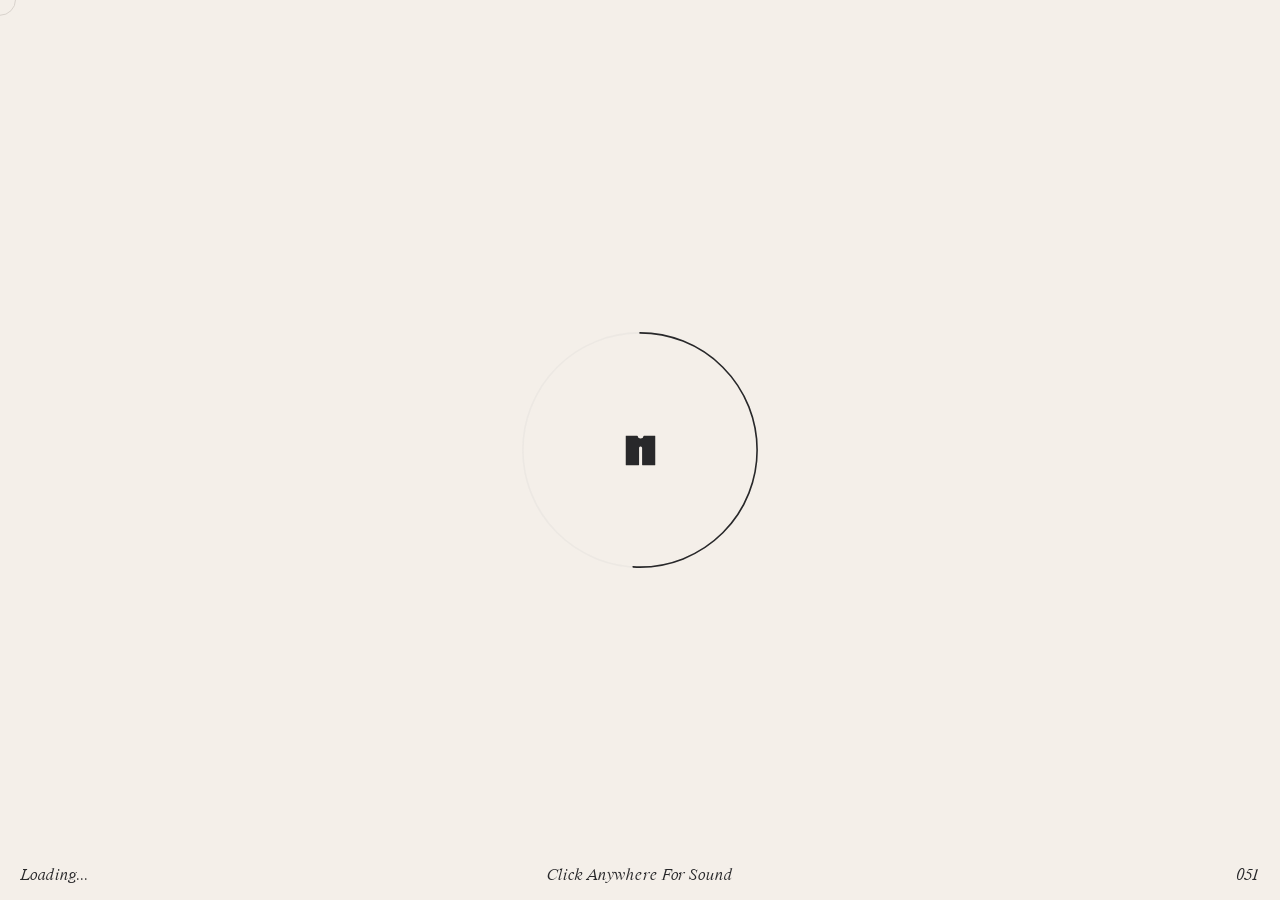
==== commit ba56a3b5: "new update at home" ====
--- a/quarry/gallery.html
+++ b/quarry/gallery.html
@@ -1,140 +1,140 @@
-<!DOCTYPE html><html><head><meta charSet="utf-8"/><meta name="viewport" content="width=device-width, initial-scale=1, maximum-scale=1"/><link rel="preload" href="/quarry/fonts/WT_Kormelink_Italic.woff2" as="font" type="font/woff2" crossorigin="true"/><link rel="preload" href="/quarry/fonts/WT_Kormelink_Roman.woff2" as="font" type="font/woff2" crossorigin="true"/><link rel="preload" href="/quarry/fonts/Knockout.woff2" as="font" type="font/woff2" crossorigin="true"/><link rel="preload" href="/quarry/fonts/SangBleuOGSans-Light.woff2" as="font" type="font/woff2" crossorigin="true"/><title>The Quarry House | Gallery</title><meta name="description" content="M.Fisher Quarry House"/><meta name="keywords" content=""/><meta name="theme-color" content="#000000"/><meta property="og:title" content="The Quarry House | Gallery"/><meta property="og:type" content="website"/><meta property="og:description" content="M.Fisher Quarry House"/><meta property="og:url" content="https://www.mf-quarry-house.snpdev.ru//gallery"/><meta property="og:image" content="/og.jpg"/><meta name="twitter:card" content="summary_large_image"/><meta property="twitter:domain" content="https://www.mf-quarry-house.snpdev.ru/"/><meta property="twitter:url" content="https://www.mf-quarry-house.snpdev.ru//gallery"/><meta name="twitter:title" content="The Quarry House | Gallery"/><meta name="twitter:description" content="M.Fisher Quarry House"/><meta name="twitter:image" content="/og.jpg"/><link rel="icon" href="/favicon.ico"/><meta name="next-head-count" content="22"/><link rel="preload" href="/quarry/_next/static/css/c4fb5ea0230bc866.css" as="style"/><link rel="stylesheet" href="/quarry/_next/static/css/c4fb5ea0230bc866.css" data-n-g=""/><link rel="preload" href="/quarry/_next/static/css/101e89d0dd1f4540.css" as="style"/><link rel="stylesheet" href="/quarry/_next/static/css/101e89d0dd1f4540.css" data-n-p=""/><noscript data-n-css=""></noscript><script defer="" nomodule="" src="/quarry/_next/static/chunks/polyfills-5cd94c89d3acac5f.js"></script><script src="/quarry/_next/static/chunks/webpack-862c2148d95cdcf9.js" defer=""></script><script src="/quarry/_next/static/chunks/framework-c2ad7fab13964d57.js" defer=""></script><script src="/quarry/_next/static/chunks/main-d8b1ff545a609496.js" defer=""></script><script src="/quarry/_next/static/chunks/pages/_app-a7a22f6435bdffe2.js" defer=""></script><script src="/quarry/_next/static/chunks/664-41844e7ff48658f9.js" defer=""></script><script src="/quarry/_next/static/chunks/985-781f1b11638e0876.js" defer=""></script><script src="/quarry/_next/static/chunks/256-88fbba587425021e.js" defer=""></script><script src="/quarry/_next/static/chunks/pages/gallery-4016fbd4dece3c11.js" defer=""></script><script src="/quarry/_next/static/vas_u-XLT9a53s_hep81b/_buildManifest.js" defer=""></script><script src="/quarry/_next/static/vas_u-XLT9a53s_hep81b/_ssgManifest.js" defer=""></script><script src="/quarry/_next/static/vas_u-XLT9a53s_hep81b/_middlewareManifest.js" defer=""></script><style id="__jsx-defd86655ae07615">.indicator{position:absolute;top:50%;left:50%;display:-webkit-box;display:-webkit-flex;display:-moz-box;display:-ms-flexbox;display:flex;-webkit-box-align:center;-webkit-align-items:center;-moz-box-align:center;-ms-flex-align:center;align-items:center;-webkit-box-pack:center;-webkit-justify-content:center;-moz-box-pack:center;-ms-flex-pack:center;justify-content:center;width:239px;height:239px;color:var(--color-dark)}</style><style id="__jsx-fa5341be1b69b1f3">.root.jsx-8f1acc90b84d346f{position:fixed;left:0;top:0;right:0;bottom:0;width:100vw;height:-webkit-calc(100*var(--vh));height:-moz-calc(100*var(--vh));height:calc(100*var(--vh));background:var(--color-cream)}.logo.jsx-8f1acc90b84d346f{position:absolute;width:30px;height:30px}.indicator.jsx-8f1acc90b84d346f{position:absolute;top:50%;left:50%;display:-webkit-box;display:-webkit-flex;display:-moz-box;display:-ms-flexbox;display:flex;-webkit-box-align:center;-webkit-align-items:center;-moz-box-align:center;-ms-flex-align:center;align-items:center;-webkit-box-pack:center;-webkit-justify-content:center;-moz-box-pack:center;-ms-flex-pack:center;justify-content:center;width:239px;height:239px;color:var(--color-dark)}</style></head><body><style id="__jsx-defd86655ae07615">.indicator{position:absolute;top:50%;left:50%;display:-webkit-box;display:-webkit-flex;display:-moz-box;display:-ms-flexbox;display:flex;-webkit-box-align:center;-webkit-align-items:center;-moz-box-align:center;-ms-flex-align:center;align-items:center;-webkit-box-pack:center;-webkit-justify-content:center;-moz-box-pack:center;-ms-flex-pack:center;justify-content:center;width:239px;height:239px;color:var(--color-dark)}</style><style id="__jsx-fa5341be1b69b1f3">.root.jsx-8f1acc90b84d346f{position:fixed;left:0;top:0;right:0;bottom:0;width:100vw;height:-webkit-calc(100*var(--vh));height:-moz-calc(100*var(--vh));height:calc(100*var(--vh));background:var(--color-cream)}.logo.jsx-8f1acc90b84d346f{position:absolute;width:30px;height:30px}.indicator.jsx-8f1acc90b84d346f{position:absolute;top:50%;left:50%;display:-webkit-box;display:-webkit-flex;display:-moz-box;display:-ms-flexbox;display:flex;-webkit-box-align:center;-webkit-align-items:center;-moz-box-align:center;-ms-flex-align:center;align-items:center;-webkit-box-pack:center;-webkit-justify-content:center;-moz-box-pack:center;-ms-flex-pack:center;justify-content:center;width:239px;height:239px;color:var(--color-dark)}</style><div id="__next"><div class="jsx-8f1acc90b84d346f root Preloader_root__nLEj2 Preloader_progressCursor__TsOhu"><div class="Preloader_rootWrapper__9MQk9"><div class="indicator Preloader_indicator__GSUnB"><div class="Preloader_progress__uOg48"><svg class="CircleProgress_root__6R5Ce Preloader_progress__uOg48" width="100%" height="100%" viewBox="0 0 100 100"><circle cx="50" cy="50" r="49" fill="none" pathLength="100" stroke="#c4c4c4" stroke-width="1" stroke-dasharray="100" stroke-dashoffset="0" stroke-linecap="round"></circle><circle cx="50" cy="50" r="49" fill="none" pathLength="100" stroke-dashoffset="100" stroke="#28282a" stroke-width="1" stroke-dasharray="100" stroke-linecap="round"></circle></svg></div><svg width="100%" height="100%" viewBox="0 0 30 30" fill="none" xmlns="http://www.w3.org/2000/svg" class="logo Preloader_logo__zSJde"><path d="M29.372 0H18.688a.625.625 0 0 0-.615.517 3.026 3.026 0 0 1-5.962 0A.625.625 0 0 0 11.495 0H.592a.624.624 0 0 0-.199.033A.607.607 0 0 0 0 .614v28.76c0 .346.28.626.627.626h12.326c.346 0 .627-.28.627-.627V12.528c0-.703.479-1.293 1.128-1.462l.015-.004.05-.012c.77-.157 1.465.27 1.724.919l.003.007c.026.065.047.133.064.203l.003.014c.016.068.026.137.032.208l.002.022c.003.035.004.07.004.106v16.843c0 .347.28.627.627.627h12.141c.346 0 .627-.28.627-.627V.627A.629.629 0 0 0 29.372 0Z" fill="currentColor"></path></svg></div><footer class="jsx-8f1acc90b84d346f footer Preloader_footer__XEfxM"><span>Loading...<!-- --></span><span>Click Anywhere For Sound<!-- --></span><span>000<!-- --></span></footer></div></div><div class="TransitionLayout_page__pfisN"><main class="Gallery_root__hnwgE"><header class="Header_root__rFmuB"><div><a href="/">M.FISHER</a><div class="Gallery_progress__MmsJR">00%</div></div><button data-close-button="true" class="Hamburger_root__K9HjM Hamburger_dark__L84Jz"><svg viewBox="0 0 100 100"><circle cx="50" cy="50" r="45" stroke="currentColor" stroke-width="2" fill="none"></circle><line x1="58" y1="30" x2="58" y2="74" stroke-linecap="round" stroke-width="5" stroke="currentColor"></line><line x1="42" y1="30" x2="42" y2="65" stroke-linecap="round" stroke-width="5" stroke="currentColor"></line></svg></button></header><div class="Gallery_title__bVcL_"><p>The</p><p></p></div></main></div><div class="Cursor_root__eMFXx default"><div class="Cursor_center__3SAE4"><span class="Cursor_cursorDefault__qgeJo"></span></div></div></div><script id="__NEXT_DATA__" type="application/json">{"props":{"pageProps":{"cms":{"gallery":{"images":[{"image":{"dimensions":{"width":3840,"height":2559},"alt":"KITCHEN","copyright":null,"url":"https://images.prismic.io/quarry-house/7afb62d4-7906-4367-801f-625cb6cff6fd_QUARRY_+Kitchen_final-min-min.jpg?auto=compress,format\u0026rect=0,0,2048,1365\u0026w=3840\u0026h=2559","id":"Yzw4_BEAACQAfRVt","edit":{"x":0,"y":0,"zoom":1.875,"background":"#fff"}}},{"image":{"dimensions":{"width":3840,"height":2559},"alt":"Lounge","copyright":null,"url":"https://images.prismic.io/quarry-house/65f0b482-a242-401f-8e0d-51f6a962546f_QUARRY_Living+room_final-min-min.jpg?auto=compress,format\u0026rect=0,0,2048,1365\u0026w=3840\u0026h=2559","id":"Yzw4_xEAACIAfRV6","edit":{"x":0,"y":0,"zoom":1.875,"background":"#fff"}}},{"image":{"dimensions":{"width":3840,"height":2559},"alt":"Storeroom","copyright":null,"url":"https://images.prismic.io/quarry-house/b0f527ae-bb1d-4778-be71-46a145440b64_QUARRY_Store+room+1_final_2-min-min.jpg?auto=compress,format\u0026rect=0,0,2048,1365\u0026w=3840\u0026h=2559","id":"Yzw4_xEAACMAfRV_","edit":{"x":0,"y":0,"zoom":1.875,"background":"#fff"}}},{"image":{"dimensions":{"width":3840,"height":2559},"alt":"Quarry House","copyright":null,"url":"https://images.prismic.io/quarry-house/3cb49b3d-b9fc-42fe-af1e-4c1f5762a33e_QUARRY_Exterior_final-min-min.jpg?auto=compress,format\u0026rect=0,0,2048,1365\u0026w=3840\u0026h=2559","id":"Yzw5ABEAACQAfRWD","edit":{"x":0,"y":0,"zoom":1.875,"background":"#fff"}}},{"image":{"dimensions":{"width":3840,"height":2559},"alt":"Storeroom","copyright":null,"url":"https://images.prismic.io/quarry-house/b94fa754-ad0b-41f5-872f-7e62b051ffae_QUARRY_Store+room+2_final_3-min-min.jpg?auto=compress,format\u0026rect=0,0,2048,1365\u0026w=3840\u0026h=2559","id":"Yzw4_xEAACEAfRWC","edit":{"x":0,"y":0,"zoom":1.875,"background":"#fff"}}},{"image":{"dimensions":{"width":3840,"height":2559},"alt":"KITCHEN","copyright":null,"url":"https://images.prismic.io/quarry-house/7afb62d4-7906-4367-801f-625cb6cff6fd_QUARRY_+Kitchen_final-min-min.jpg?auto=compress,format\u0026rect=0,0,2048,1365\u0026w=3840\u0026h=2559","id":"Yzw4_BEAACQAfRVt","edit":{"x":0,"y":0,"zoom":1.875,"background":"#fff"}}},{"image":{"dimensions":{"width":3840,"height":2559},"alt":"Lounge","copyright":null,"url":"https://images.prismic.io/quarry-house/65f0b482-a242-401f-8e0d-51f6a962546f_QUARRY_Living+room_final-min-min.jpg?auto=compress,format\u0026rect=0,0,2048,1365\u0026w=3840\u0026h=2559","id":"Yzw4_xEAACIAfRV6","edit":{"x":0,"y":0,"zoom":1.875,"background":"#fff"}}},{"image":{"dimensions":{"width":3840,"height":2559},"alt":"Storeroom","copyright":null,"url":"https://images.prismic.io/quarry-house/b0f527ae-bb1d-4778-be71-46a145440b64_QUARRY_Store+room+1_final_2-min-min.jpg?auto=compress,format\u0026rect=0,0,2048,1365\u0026w=3840\u0026h=2559","id":"Yzw4_xEAACMAfRV_","edit":{"x":0,"y":0,"zoom":1.875,"background":"#fff"}}},{"image":{"dimensions":{"width":3840,"height":2559},"alt":"Quarry House","copyright":null,"url":"https://images.prismic.io/quarry-house/3cb49b3d-b9fc-42fe-af1e-4c1f5762a33e_QUARRY_Exterior_final-min-min.jpg?auto=compress,format\u0026rect=0,0,2048,1365\u0026w=3840\u0026h=2559","id":"Yzw5ABEAACQAfRWD","edit":{"x":0,"y":0,"zoom":1.875,"background":"#fff"}}},{"image":{"dimensions":{"width":3840,"height":2559},"alt":"Storeroom","copyright":null,"url":"https://images.prismic.io/quarry-house/b94fa754-ad0b-41f5-872f-7e62b051ffae_QUARRY_Store+room+2_final_3-min-min.jpg?auto=compress,format\u0026rect=0,0,2048,1365\u0026w=3840\u0026h=2559","id":"Yzw4_xEAACEAfRWC","edit":{"x":0,"y":0,"zoom":1.875,"background":"#fff"}}}]}}},"__N_SSG":true},"page":"/gallery","query":{},"buildId":"vas_u-XLT9a53s_hep81b","isFallback":false,"gsp":true,"scriptLoader":[]}</script>
+<!DOCTYPE html><html><head><meta charSet="utf-8"/><meta name="viewport" content="width=device-width, initial-scale=1, maximum-scale=1"/><link rel="preload" href="/quarry/fonts/WT_Kormelink_Italic.woff2" as="font" type="font/woff2" crossorigin="true"/><link rel="preload" href="/quarry/fonts/WT_Kormelink_Roman.woff2" as="font" type="font/woff2" crossorigin="true"/><link rel="preload" href="/quarry/fonts/Knockout.woff2" as="font" type="font/woff2" crossorigin="true"/><link rel="preload" href="/quarry/fonts/SangBleuOGSans-Light.woff2" as="font" type="font/woff2" crossorigin="true"/><title>The Quarry House | Gallery</title><meta name="description" content="M.Fisher Quarry House"/><meta name="keywords" content=""/><meta name="theme-color" content="#000000"/><meta property="og:title" content="The Quarry House | Gallery"/><meta property="og:type" content="website"/><meta property="og:description" content="M.Fisher Quarry House"/><meta property="og:url" content="https://www.mf-quarry-house.snpdev.ru//gallery"/><meta property="og:image" content="/og.jpg"/><meta name="twitter:card" content="summary_large_image"/><meta property="twitter:domain" content="https://www.mf-quarry-house.snpdev.ru/"/><meta property="twitter:url" content="https://www.mf-quarry-house.snpdev.ru//gallery"/><meta name="twitter:title" content="The Quarry House | Gallery"/><meta name="twitter:description" content="M.Fisher Quarry House"/><meta name="twitter:image" content="/og.jpg"/><link rel="icon" href="/favicon.ico"/><meta name="next-head-count" content="22"/><link rel="preload" href="/quarry/_next/static/css/c4fb5ea0230bc866.css" as="style"/><link rel="stylesheet" href="/quarry/_next/static/css/c4fb5ea0230bc866.css" data-n-g=""/><link rel="preload" href="/quarry/_next/static/css/101e89d0dd1f4540.css" as="style"/><link rel="stylesheet" href="/quarry/_next/static/css/101e89d0dd1f4540.css" data-n-p=""/><noscript data-n-css=""></noscript><script defer="" nomodule="" src="/quarry/_next/static/chunks/polyfills-5cd94c89d3acac5f.js"></script><script src="/quarry/_next/static/chunks/webpack-862c2148d95cdcf9.js" defer=""></script><script src="/quarry/_next/static/chunks/framework-c2ad7fab13964d57.js" defer=""></script><script src="/quarry/_next/static/chunks/main-d8b1ff545a609496.js" defer=""></script><script src="/quarry/_next/static/chunks/pages/_app-a7a22f6435bdffe2.js" defer=""></script><script src="/quarry/_next/static/chunks/664-41844e7ff48658f9.js" defer=""></script><script src="/quarry/_next/static/chunks/985-781f1b11638e0876.js" defer=""></script><script src="/quarry/_next/static/chunks/256-88fbba587425021e.js" defer=""></script><script src="/quarry/_next/static/chunks/pages/gallery-4016fbd4dece3c11.js" defer=""></script><script src="/quarry/_next/static/vas_u-XLT9a53s_hep81b/_buildManifest.js" defer=""></script><script src="/quarry/_next/static/vas_u-XLT9a53s_hep81b/_ssgManifest.js" defer=""></script><script src="/quarry/_next/static/vas_u-XLT9a53s_hep81b/_middlewareManifest.js" defer=""></script><style id="__jsx-defd86655ae07615">.indicator{position:absolute;top:50%;left:50%;display:-webkit-box;display:-webkit-flex;display:-moz-box;display:-ms-flexbox;display:flex;-webkit-box-align:center;-webkit-align-items:center;-moz-box-align:center;-ms-flex-align:center;align-items:center;-webkit-box-pack:center;-webkit-justify-content:center;-moz-box-pack:center;-ms-flex-pack:center;justify-content:center;width:239px;height:239px;color:var(--color-dark)}</style><style id="__jsx-fa5341be1b69b1f3">.root.jsx-8f1acc90b84d346f{position:fixed;left:0;top:0;right:0;bottom:0;width:100vw;height:-webkit-calc(100*var(--vh));height:-moz-calc(100*var(--vh));height:calc(100*var(--vh));background:var(--color-cream)}.logo.jsx-8f1acc90b84d346f{position:absolute;width:30px;height:30px}.indicator.jsx-8f1acc90b84d346f{position:absolute;top:50%;left:50%;display:-webkit-box;display:-webkit-flex;display:-moz-box;display:-ms-flexbox;display:flex;-webkit-box-align:center;-webkit-align-items:center;-moz-box-align:center;-ms-flex-align:center;align-items:center;-webkit-box-pack:center;-webkit-justify-content:center;-moz-box-pack:center;-ms-flex-pack:center;justify-content:center;width:239px;height:239px;color:var(--color-dark)}</style></head><body><style id="__jsx-defd86655ae07615">.indicator{position:absolute;top:50%;left:50%;display:-webkit-box;display:-webkit-flex;display:-moz-box;display:-ms-flexbox;display:flex;-webkit-box-align:center;-webkit-align-items:center;-moz-box-align:center;-ms-flex-align:center;align-items:center;-webkit-box-pack:center;-webkit-justify-content:center;-moz-box-pack:center;-ms-flex-pack:center;justify-content:center;width:239px;height:239px;color:var(--color-dark)}</style><style id="__jsx-fa5341be1b69b1f3">.root.jsx-8f1acc90b84d346f{position:fixed;left:0;top:0;right:0;bottom:0;width:100vw;height:-webkit-calc(100*var(--vh));height:-moz-calc(100*var(--vh));height:calc(100*var(--vh));background:var(--color-cream)}.logo.jsx-8f1acc90b84d346f{position:absolute;width:30px;height:30px}.indicator.jsx-8f1acc90b84d346f{position:absolute;top:50%;left:50%;display:-webkit-box;display:-webkit-flex;display:-moz-box;display:-ms-flexbox;display:flex;-webkit-box-align:center;-webkit-align-items:center;-moz-box-align:center;-ms-flex-align:center;align-items:center;-webkit-box-pack:center;-webkit-justify-content:center;-moz-box-pack:center;-ms-flex-pack:center;justify-content:center;width:239px;height:239px;color:var(--color-dark)}</style><div id="__next"><div class="jsx-8f1acc90b84d346f root Preloader_root__nLEj2 Preloader_progressCursor__TsOhu"><div class="Preloader_rootWrapper__9MQk9"><div class="indicator Preloader_indicator__GSUnB"><div class="Preloader_progress__uOg48"><svg class="CircleProgress_root__6R5Ce Preloader_progress__uOg48" width="100%" height="100%" viewBox="0 0 100 100"><circle cx="50" cy="50" r="49" fill="none" pathLength="100" stroke="#c4c4c4" stroke-width="1" stroke-dasharray="100" stroke-dashoffset="0" stroke-linecap="round"></circle><circle cx="50" cy="50" r="49" fill="none" pathLength="100" stroke-dashoffset="100" stroke="#28282a" stroke-width="1" stroke-dasharray="100" stroke-linecap="round"></circle></svg></div><svg width="100%" height="100%" viewBox="0 0 30 30" fill="none" xmlns="http://www.w3.org/2000/svg" class="logo Preloader_logo__zSJde"><path d="M29.372 0H18.688a.625.625 0 0 0-.615.517 3.026 3.026 0 0 1-5.962 0A.625.625 0 0 0 11.495 0H.592a.624.624 0 0 0-.199.033A.607.607 0 0 0 0 .614v28.76c0 .346.28.626.627.626h12.326c.346 0 .627-.28.627-.627V12.528c0-.703.479-1.293 1.128-1.462l.015-.004.05-.012c.77-.157 1.465.27 1.724.919l.003.007c.026.065.047.133.064.203l.003.014c.016.068.026.137.032.208l.002.022c.003.035.004.07.004.106v16.843c0 .347.28.627.627.627h12.141c.346 0 .627-.28.627-.627V.627A.629.629 0 0 0 29.372 0Z" fill="currentColor"></path></svg></div><footer class="jsx-8f1acc90b84d346f footer Preloader_footer__XEfxM"><span>Loading...<!-- --></span><span>Click Anywhere For Sound<!-- --></span><span>000<!-- --></span></footer></div></div><div class="TransitionLayout_page__pfisN"><main class="Gallery_root__hnwgE"><header class="Header_root__rFmuB"><div><a href="javascript:void(0)" style="display:none">M.FISHER</a><div class="Gallery_progress__MmsJR">00%</div></div><button data-close-button="true" class="Hamburger_root__K9HjM Hamburger_dark__L84Jz"><svg viewBox="0 0 100 100"><circle cx="50" cy="50" r="45" stroke="currentColor" stroke-width="2" fill="none"></circle><line x1="58" y1="30" x2="58" y2="74" stroke-linecap="round" stroke-width="5" stroke="currentColor"></line><line x1="42" y1="30" x2="42" y2="65" stroke-linecap="round" stroke-width="5" stroke="currentColor"></line></svg></button></header><div class="Gallery_title__bVcL_"><p>The</p><p></p></div></main></div><div class="Cursor_root__eMFXx default"><div class="Cursor_center__3SAE4"><span class="Cursor_cursorDefault__qgeJo"></span></div></div></div><script id="__NEXT_DATA__" type="application/json">{"props":{"pageProps":{"cms":{"gallery":{"images":[{"image":{"dimensions":{"width":3840,"height":2559},"alt":"KITCHEN","copyright":null,"url":"https://images.prismic.io/quarry-house/7afb62d4-7906-4367-801f-625cb6cff6fd_QUARRY_+Kitchen_final-min-min.jpg?auto=compress,format\u0026rect=0,0,2048,1365\u0026w=3840\u0026h=2559","id":"Yzw4_BEAACQAfRVt","edit":{"x":0,"y":0,"zoom":1.875,"background":"#fff"}}},{"image":{"dimensions":{"width":3840,"height":2559},"alt":"Lounge","copyright":null,"url":"https://images.prismic.io/quarry-house/65f0b482-a242-401f-8e0d-51f6a962546f_QUARRY_Living+room_final-min-min.jpg?auto=compress,format\u0026rect=0,0,2048,1365\u0026w=3840\u0026h=2559","id":"Yzw4_xEAACIAfRV6","edit":{"x":0,"y":0,"zoom":1.875,"background":"#fff"}}},{"image":{"dimensions":{"width":3840,"height":2559},"alt":"Storeroom","copyright":null,"url":"https://images.prismic.io/quarry-house/b0f527ae-bb1d-4778-be71-46a145440b64_QUARRY_Store+room+1_final_2-min-min.jpg?auto=compress,format\u0026rect=0,0,2048,1365\u0026w=3840\u0026h=2559","id":"Yzw4_xEAACMAfRV_","edit":{"x":0,"y":0,"zoom":1.875,"background":"#fff"}}},{"image":{"dimensions":{"width":3840,"height":2559},"alt":"Quarry House","copyright":null,"url":"https://images.prismic.io/quarry-house/3cb49b3d-b9fc-42fe-af1e-4c1f5762a33e_QUARRY_Exterior_final-min-min.jpg?auto=compress,format\u0026rect=0,0,2048,1365\u0026w=3840\u0026h=2559","id":"Yzw5ABEAACQAfRWD","edit":{"x":0,"y":0,"zoom":1.875,"background":"#fff"}}},{"image":{"dimensions":{"width":3840,"height":2559},"alt":"Storeroom","copyright":null,"url":"https://images.prismic.io/quarry-house/b94fa754-ad0b-41f5-872f-7e62b051ffae_QUARRY_Store+room+2_final_3-min-min.jpg?auto=compress,format\u0026rect=0,0,2048,1365\u0026w=3840\u0026h=2559","id":"Yzw4_xEAACEAfRWC","edit":{"x":0,"y":0,"zoom":1.875,"background":"#fff"}}},{"image":{"dimensions":{"width":3840,"height":2559},"alt":"KITCHEN","copyright":null,"url":"https://images.prismic.io/quarry-house/7afb62d4-7906-4367-801f-625cb6cff6fd_QUARRY_+Kitchen_final-min-min.jpg?auto=compress,format\u0026rect=0,0,2048,1365\u0026w=3840\u0026h=2559","id":"Yzw4_BEAACQAfRVt","edit":{"x":0,"y":0,"zoom":1.875,"background":"#fff"}}},{"image":{"dimensions":{"width":3840,"height":2559},"alt":"Lounge","copyright":null,"url":"https://images.prismic.io/quarry-house/65f0b482-a242-401f-8e0d-51f6a962546f_QUARRY_Living+room_final-min-min.jpg?auto=compress,format\u0026rect=0,0,2048,1365\u0026w=3840\u0026h=2559","id":"Yzw4_xEAACIAfRV6","edit":{"x":0,"y":0,"zoom":1.875,"background":"#fff"}}},{"image":{"dimensions":{"width":3840,"height":2559},"alt":"Storeroom","copyright":null,"url":"https://images.prismic.io/quarry-house/b0f527ae-bb1d-4778-be71-46a145440b64_QUARRY_Store+room+1_final_2-min-min.jpg?auto=compress,format\u0026rect=0,0,2048,1365\u0026w=3840\u0026h=2559","id":"Yzw4_xEAACMAfRV_","edit":{"x":0,"y":0,"zoom":1.875,"background":"#fff"}}},{"image":{"dimensions":{"width":3840,"height":2559},"alt":"Quarry House","copyright":null,"url":"https://images.prismic.io/quarry-house/3cb49b3d-b9fc-42fe-af1e-4c1f5762a33e_QUARRY_Exterior_final-min-min.jpg?auto=compress,format\u0026rect=0,0,2048,1365\u0026w=3840\u0026h=2559","id":"Yzw5ABEAACQAfRWD","edit":{"x":0,"y":0,"zoom":1.875,"background":"#fff"}}},{"image":{"dimensions":{"width":3840,"height":2559},"alt":"Storeroom","copyright":null,"url":"https://images.prismic.io/quarry-house/b94fa754-ad0b-41f5-872f-7e62b051ffae_QUARRY_Store+room+2_final_3-min-min.jpg?auto=compress,format\u0026rect=0,0,2048,1365\u0026w=3840\u0026h=2559","id":"Yzw4_xEAACEAfRWC","edit":{"x":0,"y":0,"zoom":1.875,"background":"#fff"}}}]}}},"__N_SSG":true},"page":"/gallery","query":{},"buildId":"vas_u-XLT9a53s_hep81b","isFallback":false,"gsp":true,"scriptLoader":[]}</script>
 <script>
 (function () {
     var ORB_GALLERIES = {
     'orb-1': [
-        { alt: 'Baddie ji', url: '/quarry/images/custom/orb1/imga (1).jpg' },
-        { alt: 'Orb 1', url: '/quarry/images/custom/orb1/imga (2).jpg' },
-        { alt: 'Orb 1', url: '/quarry/images/custom/orb1/imga (3).jpg' },
-        { alt: 'Orb 1', url: '/quarry/images/custom/orb1/imga (4).jpg' },
-        { alt: 'Orb 1', url: '/quarry/images/custom/orb1/imga (5).jpg' },
-        { alt: 'Orb 1', url: '/quarry/images/custom/orb1/imga (6).jpg' },
-        { alt: 'Orb 1', url: '/quarry/images/custom/orb1/imga (7).jpg' },
-        { alt: 'Orb 1', url: '/quarry/images/custom/orb1/imga (8).jpg' },
-        { alt: 'Orb 1', url: '/quarry/images/custom/orb1/imga (9).jpg' },
-        { alt: 'Orb 1', url: '/quarry/images/custom/orb1/imga (10).jpg' },
-        { alt: 'Orb 1', url: '/quarry/images/custom/orb1/imga (11).jpg' },
-        { alt: 'Orb 1', url: '/quarry/images/custom/orb1/imga (12).jpg' },
-        { alt: 'Orb 1', url: '/quarry/images/custom/orb1/imga (13).jpg' },
-        { alt: 'Orb 1', url: '/quarry/images/custom/orb1/imga (14).jpg' },
-        { alt: 'Orb 1', url: '/quarry/images/custom/orb1/imga (15).jpg' },
-        { alt: 'Orb 1', url: '/quarry/images/custom/orb1/imga (1).png' }
+        { alt: 'Baddie ji', url: '/quarry/images/custom/orb1/imga1.jpg' },
+        { alt: 'Orb 1', url: '/quarry/images/custom/orb1/imga2.jpg' },
+        { alt: 'Orb 1', url: '/quarry/images/custom/orb1/imga3.jpg' },
+        { alt: 'Orb 1', url: '/quarry/images/custom/orb1/imga4.jpg' },
+        { alt: 'Orb 1', url: '/quarry/images/custom/orb1/imga5.jpg' },
+        { alt: 'Orb 1', url: '/quarry/images/custom/orb1/imga6.jpg' },
+        { alt: 'Orb 1', url: '/quarry/images/custom/orb1/imga7.jpg' },
+        { alt: 'Orb 1', url: '/quarry/images/custom/orb1/imga8.jpg' },
+        { alt: 'Orb 1', url: '/quarry/images/custom/orb1/imga9.jpg' },
+        { alt: 'Orb 1', url: '/quarry/images/custom/orb1/imga10.jpg' },
+        { alt: 'Orb 1', url: '/quarry/images/custom/orb1/imga11.jpg' },
+        { alt: 'Orb 1', url: '/quarry/images/custom/orb1/imga12.jpg' },
+        { alt: 'Orb 1', url: '/quarry/images/custom/orb1/imga13.jpg' },
+        { alt: 'Orb 1', url: '/quarry/images/custom/orb1/imga14.jpg' },
+        { alt: 'Orb 1', url: '/quarry/images/custom/orb1/imga15.jpg' },
+        { alt: 'Orb 1', url: '/quarry/images/custom/orb1/imga1.png' }
     ],
     'orb-2': [
-        { alt: 'Orb 2', url: '/quarry/images/custom/orb2/imgb (1).jpg' },
-        { alt: 'Orb 2', url: '/quarry/images/custom/orb2/imgb (2).jpg' },
-        { alt: 'Orb 2', url: '/quarry/images/custom/orb2/imgb (3).jpg' },
-        { alt: 'Orb 2', url: '/quarry/images/custom/orb2/imgb (4).jpg' },
-        { alt: 'Orb 2', url: '/quarry/images/custom/orb2/imgb (5).jpg' },
-        { alt: 'Orb 2', url: '/quarry/images/custom/orb2/imgb (6).jpg' },
-        { alt: 'Orb 2', url: '/quarry/images/custom/orb2/imgb (7).jpg' },
-        { alt: 'Orb 2', url: '/quarry/images/custom/orb2/imgb (8).jpg' },
-        { alt: 'Orb 2', url: '/quarry/images/custom/orb2/imgb (9).jpg' },
-        { alt: 'Orb 2', url: '/quarry/images/custom/orb2/imgb (10).jpg' },
-        { alt: 'Orb 2', url: '/quarry/images/custom/orb2/imgb (11).jpg' },
-        { alt: 'Orb 2', url: '/quarry/images/custom/orb2/imgb (12).jpg' },
-        { alt: 'Orb 2', url: '/quarry/images/custom/orb2/imgb (13).jpg' },
-        { alt: 'Orb 2', url: '/quarry/images/custom/orb2/imgb (14).jpg' },
-        { alt: 'Orb 2', url: '/quarry/images/custom/orb2/imgb (15).jpg' },
-        { alt: 'Orb 2', url: '/quarry/images/custom/orb2/imgb (16).jpg' },
-        { alt: 'Orb 2', url: '/quarry/images/custom/orb2/imgb (17).jpg' }
+        { alt: 'Orb 2', url: '/quarry/images/custom/orb2/imgb1.jpg' },
+        { alt: 'Orb 2', url: '/quarry/images/custom/orb2/imgb2.jpg' },
+        { alt: 'Orb 2', url: '/quarry/images/custom/orb2/imgb3.jpg' },
+        { alt: 'Orb 2', url: '/quarry/images/custom/orb2/imgb4.jpg' },
+        { alt: 'Orb 2', url: '/quarry/images/custom/orb2/imgb5.jpg' },
+        { alt: 'Orb 2', url: '/quarry/images/custom/orb2/imgb6.jpg' },
+        { alt: 'Orb 2', url: '/quarry/images/custom/orb2/imgb7.jpg' },
+        { alt: 'Orb 2', url: '/quarry/images/custom/orb2/imgb8.jpg' },
+        { alt: 'Orb 2', url: '/quarry/images/custom/orb2/imgb9.jpg' },
+        { alt: 'Orb 2', url: '/quarry/images/custom/orb2/imgb10.jpg' },
+        { alt: 'Orb 2', url: '/quarry/images/custom/orb2/imgb11.jpg' },
+        { alt: 'Orb 2', url: '/quarry/images/custom/orb2/imgb12.jpg' },
+        { alt: 'Orb 2', url: '/quarry/images/custom/orb2/imgb13.jpg' },
+        { alt: 'Orb 2', url: '/quarry/images/custom/orb2/imgb14.jpg' },
+        { alt: 'Orb 2', url: '/quarry/images/custom/orb2/imgb15.jpg' },
+        { alt: 'Orb 2', url: '/quarry/images/custom/orb2/imgb16.jpg' },
+        { alt: 'Orb 2', url: '/quarry/images/custom/orb2/imgb17.jpg' }
     ],
     'orb-3': [
-        { alt: 'Orb 3', url: '/quarry/images/custom/orb3/imgc (1).jpg' },
-        { alt: 'Orb 3', url: '/quarry/images/custom/orb3/imgc (2).jpg' },
-        { alt: 'Orb 3', url: '/quarry/images/custom/orb3/imgc (3).jpg' },
-        { alt: 'Orb 3', url: '/quarry/images/custom/orb3/imgc (4).jpg' },
-        { alt: 'Orb 3', url: '/quarry/images/custom/orb3/imgc (5).jpg' },
-        { alt: 'Orb 3', url: '/quarry/images/custom/orb3/imgc (6).jpg' },
-        { alt: 'Orb 3', url: '/quarry/images/custom/orb3/imgc (7).jpg' },
-        { alt: 'Orb 3', url: '/quarry/images/custom/orb3/imgc (8).jpg' },
-        { alt: 'Orb 3', url: '/quarry/images/custom/orb3/imgc (9).jpg' },
-        { alt: 'Orb 3', url: '/quarry/images/custom/orb3/imgc (10).jpg' },
-        { alt: 'Orb 3', url: '/quarry/images/custom/orb3/imgc (11).jpg' },
-        { alt: 'Orb 3', url: '/quarry/images/custom/orb3/imgc (12).jpg' },
-        { alt: 'Orb 3', url: '/quarry/images/custom/orb3/imgc (13).jpg' },
-        { alt: 'Orb 3', url: '/quarry/images/custom/orb3/imgc (14).jpg' },
-        { alt: 'Orb 3', url: '/quarry/images/custom/orb3/imgc (15).jpg' },
-        { alt: 'Orb 3', url: '/quarry/images/custom/orb3/imgc (16).jpg' },
-        { alt: 'Orb 3', url: '/quarry/images/custom/orb3/imgc (17).jpg' },
-        { alt: 'Orb 3', url: '/quarry/images/custom/orb3/imgc (18).jpg' },
-        { alt: 'Orb 3', url: '/quarry/images/custom/orb3/imgc (19).jpg' },
-        { alt: 'Orb 3', url: '/quarry/images/custom/orb3/imgc (20).jpg' },
-        { alt: 'Orb 3', url: '/quarry/images/custom/orb3/imgc (21).jpg' },
-        { alt: 'Orb 3', url: '/quarry/images/custom/orb3/imgc (22).jpg' }
+        { alt: 'Orb 3', url: '/quarry/images/custom/orb3/imgc1.jpg' },
+        { alt: 'Orb 3', url: '/quarry/images/custom/orb3/imgc2.jpg' },
+        { alt: 'Orb 3', url: '/quarry/images/custom/orb3/imgc3.jpg' },
+        { alt: 'Orb 3', url: '/quarry/images/custom/orb3/imgc4.jpg' },
+        { alt: 'Orb 3', url: '/quarry/images/custom/orb3/imgc5.jpg' },
+        { alt: 'Orb 3', url: '/quarry/images/custom/orb3/imgc6.jpg' },
+        { alt: 'Orb 3', url: '/quarry/images/custom/orb3/imgc7.jpg' },
+        { alt: 'Orb 3', url: '/quarry/images/custom/orb3/imgc8.jpg' },
+        { alt: 'Orb 3', url: '/quarry/images/custom/orb3/imgc9.jpg' },
+        { alt: 'Orb 3', url: '/quarry/images/custom/orb3/imgc10.jpg' },
+        { alt: 'Orb 3', url: '/quarry/images/custom/orb3/imgc11.jpg' },
+        { alt: 'Orb 3', url: '/quarry/images/custom/orb3/imgc12.jpg' },
+        { alt: 'Orb 3', url: '/quarry/images/custom/orb3/imgc13.jpg' },
+        { alt: 'Orb 3', url: '/quarry/images/custom/orb3/imgc14.jpg' },
+        { alt: 'Orb 3', url: '/quarry/images/custom/orb3/imgc15.jpg' },
+        { alt: 'Orb 3', url: '/quarry/images/custom/orb3/imgc16.jpg' },
+        { alt: 'Orb 3', url: '/quarry/images/custom/orb3/imgc17.jpg' },
+        { alt: 'Orb 3', url: '/quarry/images/custom/orb3/imgc18.jpg' },
+        { alt: 'Orb 3', url: '/quarry/images/custom/orb3/imgc19.jpg' },
+        { alt: 'Orb 3', url: '/quarry/images/custom/orb3/imgc20.jpg' },
+        { alt: 'Orb 3', url: '/quarry/images/custom/orb3/imgc21.jpg' },
+        { alt: 'Orb 3', url: '/quarry/images/custom/orb3/imgc22.jpg' }
     ],
     'orb-4': [
-        { alt: 'Orb 4', url: '/quarry/images/custom/orb4/imgd (1).jpeg' },
-        { alt: 'Orb 4', url: '/quarry/images/custom/orb4/imgd (1).jpg' },
-        { alt: 'Orb 4', url: '/quarry/images/custom/orb4/imgd (1).png' },
-        { alt: 'Orb 4', url: '/quarry/images/custom/orb4/imgd (2).jpeg' },
-        { alt: 'Orb 4', url: '/quarry/images/custom/orb4/imgd (2).jpg' },
-        { alt: 'Orb 4', url: '/quarry/images/custom/orb4/imgd (3).jpg' },
-        { alt: 'Orb 4', url: '/quarry/images/custom/orb4/imgd (4).jpg' },
-        { alt: 'Orb 4', url: '/quarry/images/custom/orb4/imgd (5).jpg' }
+        { alt: 'Orb 4', url: '/quarry/images/custom/orb4/imgd1.jpeg' },
+        { alt: 'Orb 4', url: '/quarry/images/custom/orb4/imgd1.jpg' },
+        { alt: 'Orb 4', url: '/quarry/images/custom/orb4/imgd1.png' },
+        { alt: 'Orb 4', url: '/quarry/images/custom/orb4/imgd2.jpeg' },
+        { alt: 'Orb 4', url: '/quarry/images/custom/orb4/imgd2.jpg' },
+        { alt: 'Orb 4', url: '/quarry/images/custom/orb4/imgd3.jpg' },
+        { alt: 'Orb 4', url: '/quarry/images/custom/orb4/imgd4.jpg' },
+        { alt: 'Orb 4', url: '/quarry/images/custom/orb4/imgd5.jpg' }
     ],
     'orb-5': [
-        { alt: 'Orb 5', url: '/quarry/images/custom/orb5/imge (1).jpeg' },
-        { alt: 'Orb 5', url: '/quarry/images/custom/orb5/imge (1).jpg' },
-        { alt: 'Orb 5', url: '/quarry/images/custom/orb5/imge (1).png' },
-        { alt: 'Orb 5', url: '/quarry/images/custom/orb5/imge (2).jpeg' },
-        { alt: 'Orb 5', url: '/quarry/images/custom/orb5/imge (2).jpg' },
-        { alt: 'Orb 5', url: '/quarry/images/custom/orb5/imge (2).png' },
-        { alt: 'Orb 5', url: '/quarry/images/custom/orb5/imge (3).jpeg' },
-        { alt: 'Orb 5', url: '/quarry/images/custom/orb5/imge (3).jpg' },
-        { alt: 'Orb 5', url: '/quarry/images/custom/orb5/imge (3).png' },
-        { alt: 'Orb 5', url: '/quarry/images/custom/orb5/imge (4).jpeg' },
-        { alt: 'Orb 5', url: '/quarry/images/custom/orb5/imge (4).jpg' },
-        { alt: 'Orb 5', url: '/quarry/images/custom/orb5/imge (4).png' },
-        { alt: 'Orb 5', url: '/quarry/images/custom/orb5/imge (5).jpg' },
-        { alt: 'Orb 5', url: '/quarry/images/custom/orb5/imge (5).png' },
-        { alt: 'Orb 5', url: '/quarry/images/custom/orb5/imge (6).jpg' },
-        { alt: 'Orb 5', url: '/quarry/images/custom/orb5/imge (7).jpg' },
-        { alt: 'Orb 5', url: '/quarry/images/custom/orb5/imge (8).jpg' },
-        { alt: 'Orb 5', url: '/quarry/images/custom/orb5/imge (9).jpg' },
-        { alt: 'Orb 5', url: '/quarry/images/custom/orb5/imge (10).jpg' }
+        { alt: 'Orb 5', url: '/quarry/images/custom/orb5/imge1.jpeg' },
+        { alt: 'Orb 5', url: '/quarry/images/custom/orb5/imge1.jpg' },
+        { alt: 'Orb 5', url: '/quarry/images/custom/orb5/imge1.png' },
+        { alt: 'Orb 5', url: '/quarry/images/custom/orb5/imge2.jpeg' },
+        { alt: 'Orb 5', url: '/quarry/images/custom/orb5/imge2.jpg' },
+        { alt: 'Orb 5', url: '/quarry/images/custom/orb5/imge2.png' },
+        { alt: 'Orb 5', url: '/quarry/images/custom/orb5/imge3.jpeg' },
+        { alt: 'Orb 5', url: '/quarry/images/custom/orb5/imge3.jpg' },
+        { alt: 'Orb 5', url: '/quarry/images/custom/orb5/imge3.png' },
+        { alt: 'Orb 5', url: '/quarry/images/custom/orb5/imge4.jpeg' },
+        { alt: 'Orb 5', url: '/quarry/images/custom/orb5/imge4.jpg' },
+        { alt: 'Orb 5', url: '/quarry/images/custom/orb5/imge4.png' },
+        { alt: 'Orb 5', url: '/quarry/images/custom/orb5/imge5.jpg' },
+        { alt: 'Orb 5', url: '/quarry/images/custom/orb5/imge5.png' },
+        { alt: 'Orb 5', url: '/quarry/images/custom/orb5/imge6.jpg' },
+        { alt: 'Orb 5', url: '/quarry/images/custom/orb5/imge7.jpg' },
+        { alt: 'Orb 5', url: '/quarry/images/custom/orb5/imge8.jpg' },
+        { alt: 'Orb 5', url: '/quarry/images/custom/orb5/imge9.jpg' },
+        { alt: 'Orb 5', url: '/quarry/images/custom/orb5/imge10.jpg' }
     ],
     'orb-6': [
-        { alt: 'Orb 6', url: '/quarry/images/custom/orb6/imgf (1).jpg' },
-        { alt: 'Orb 6', url: '/quarry/images/custom/orb6/imgf (2).jpg' },
-        { alt: 'Orb 6', url: '/quarry/images/custom/orb6/imgf (3).jpg' },
-        { alt: 'Orb 6', url: '/quarry/images/custom/orb6/imgf (4).jpg' },
-        { alt: 'Orb 6', url: '/quarry/images/custom/orb6/imgf (5).jpg' },
-        { alt: 'Orb 6', url: '/quarry/images/custom/orb6/imgf (6).jpg' },
-        { alt: 'Orb 6', url: '/quarry/images/custom/orb6/imgf (7).jpg' },
-        { alt: 'Orb 6', url: '/quarry/images/custom/orb6/imgf (8).jpg' },
-        { alt: 'Orb 6', url: '/quarry/images/custom/orb6/imgf (9).jpg' },
-        { alt: 'Orb 6', url: '/quarry/images/custom/orb6/imgf (10).jpg' }
+        { alt: 'Orb 6', url: '/quarry/images/custom/orb6/imgf1.jpg' },
+        { alt: 'Orb 6', url: '/quarry/images/custom/orb6/imgf2.jpg' },
+        { alt: 'Orb 6', url: '/quarry/images/custom/orb6/imgf3.jpg' },
+        { alt: 'Orb 6', url: '/quarry/images/custom/orb6/imgf4.jpg' },
+        { alt: 'Orb 6', url: '/quarry/images/custom/orb6/imgf5.jpg' },
+        { alt: 'Orb 6', url: '/quarry/images/custom/orb6/imgf6.jpg' },
+        { alt: 'Orb 6', url: '/quarry/images/custom/orb6/imgf7.jpg' },
+        { alt: 'Orb 6', url: '/quarry/images/custom/orb6/imgf8.jpg' },
+        { alt: 'Orb 6', url: '/quarry/images/custom/orb6/imgf9.jpg' },
+        { alt: 'Orb 6', url: '/quarry/images/custom/orb6/imgf10.jpg' }
     ],
     'orb-7': [
-        { alt: 'Orb 7', url: '/quarry/images/custom/orb7/imgg (1).jpeg' },
-        { alt: 'Orb 7', url: '/quarry/images/custom/orb7/imgg (1).jpg' },
-        { alt: 'Orb 7', url: '/quarry/images/custom/orb7/imgg (2).jpg' },
-        { alt: 'Orb 7', url: '/quarry/images/custom/orb7/imgg (3).jpg' },
-        { alt: 'Orb 7', url: '/quarry/images/custom/orb7/imgg (4).jpg' },
-        { alt: 'Orb 7', url: '/quarry/images/custom/orb7/imgg (5).jpg' },
-        { alt: 'Orb 7', url: '/quarry/images/custom/orb7/imgg (6).jpg' },
-        { alt: 'Orb 7', url: '/quarry/images/custom/orb7/imgg (7).jpg' }
+        { alt: 'Orb 7', url: '/quarry/images/custom/orb7/imgg1.jpeg' },
+        { alt: 'Orb 7', url: '/quarry/images/custom/orb7/imgg1.jpg' },
+        { alt: 'Orb 7', url: '/quarry/images/custom/orb7/imgg2.jpg' },
+        { alt: 'Orb 7', url: '/quarry/images/custom/orb7/imgg3.jpg' },
+        { alt: 'Orb 7', url: '/quarry/images/custom/orb7/imgg4.jpg' },
+        { alt: 'Orb 7', url: '/quarry/images/custom/orb7/imgg5.jpg' },
+        { alt: 'Orb 7', url: '/quarry/images/custom/orb7/imgg6.jpg' },
+        { alt: 'Orb 7', url: '/quarry/images/custom/orb7/imgg7.jpg' }
     ],
     'orb-8': [
-        { alt: 'Orb 8', url: '/quarry/images/custom/orb8/imgh (1).jpeg' },
-        { alt: 'Orb 8', url: '/quarry/images/custom/orb8/imgh (1).jpg' },
-        { alt: 'Orb 8', url: '/quarry/images/custom/orb8/imgh (1).png' },
-        { alt: 'Orb 8', url: '/quarry/images/custom/orb8/imgh (2).png' },
-        { alt: 'Orb 8', url: '/quarry/images/custom/orb8/imgh (3).png' },
-        { alt: 'Orb 8', url: '/quarry/images/custom/orb8/imgh (4).png' },
-        { alt: 'Orb 8', url: '/quarry/images/custom/orb8/imgh (5).png' }
+        { alt: 'Orb 8', url: '/quarry/images/custom/orb8/imgh1.jpeg' },
+        { alt: 'Orb 8', url: '/quarry/images/custom/orb8/imgh1.jpg' },
+        { alt: 'Orb 8', url: '/quarry/images/custom/orb8/imgh1.png' },
+        { alt: 'Orb 8', url: '/quarry/images/custom/orb8/imgh2.png' },
+        { alt: 'Orb 8', url: '/quarry/images/custom/orb8/imgh3.png' },
+        { alt: 'Orb 8', url: '/quarry/images/custom/orb8/imgh4.png' },
+        { alt: 'Orb 8', url: '/quarry/images/custom/orb8/imgh5.png' }
     ],
     'orb-9': [
-        { alt: 'Orb 9', url: '/quarry/images/custom/orb9/imgi (1).jpg' },
-        { alt: 'Orb 9', url: '/quarry/images/custom/orb9/imgi (2).jpg' },
-        { alt: 'Orb 9', url: '/quarry/images/custom/orb9/imgi (3).jpg' },
-        { alt: 'Orb 9', url: '/quarry/images/custom/orb9/imgi (4).jpg' },
-        { alt: 'Orb 9', url: '/quarry/images/custom/orb9/imgi (5).jpg' },
-        { alt: 'Orb 9', url: '/quarry/images/custom/orb9/imgi (6).jpg' },
-        { alt: 'Orb 9', url: '/quarry/images/custom/orb9/imgi (7).jpg' },
-        { alt: 'Orb 9', url: '/quarry/images/custom/orb9/imgi (8).jpg' },
-        { alt: 'Orb 9', url: '/quarry/images/custom/orb9/imgi (9).jpg' }
+        { alt: 'Orb 9', url: '/quarry/images/custom/orb9/imgi1.jpg' },
+        { alt: 'Orb 9', url: '/quarry/images/custom/orb9/imgi2.jpg' },
+        { alt: 'Orb 9', url: '/quarry/images/custom/orb9/imgi3.jpg' },
+        { alt: 'Orb 9', url: '/quarry/images/custom/orb9/imgi4.jpg' },
+        { alt: 'Orb 9', url: '/quarry/images/custom/orb9/imgi5.jpg' },
+        { alt: 'Orb 9', url: '/quarry/images/custom/orb9/imgi6.jpg' },
+        { alt: 'Orb 9', url: '/quarry/images/custom/orb9/imgi7.jpg' },
+        { alt: 'Orb 9', url: '/quarry/images/custom/orb9/imgi8.jpg' },
+        { alt: 'Orb 9', url: '/quarry/images/custom/orb9/imgi9.jpg' }
     ]
 };
 
@@ -154,7 +154,7 @@
                     dimensions: { width: 3840, height: 2559 },
                     alt: p.alt,
                     copyright: null,
-                    url: new URL(encodeURI(p.url), window.location.origin).href,
+                    url: new URL(p.url, window.location.origin).href,
                     id: p.alt.replace(/\s+/g, '-').toLowerCase() + '-' + Math.random().toString(36).slice(2, 7),
                     edit: { x: 0, y: 0, zoom: 1.875, background: '#fff' }
                 }
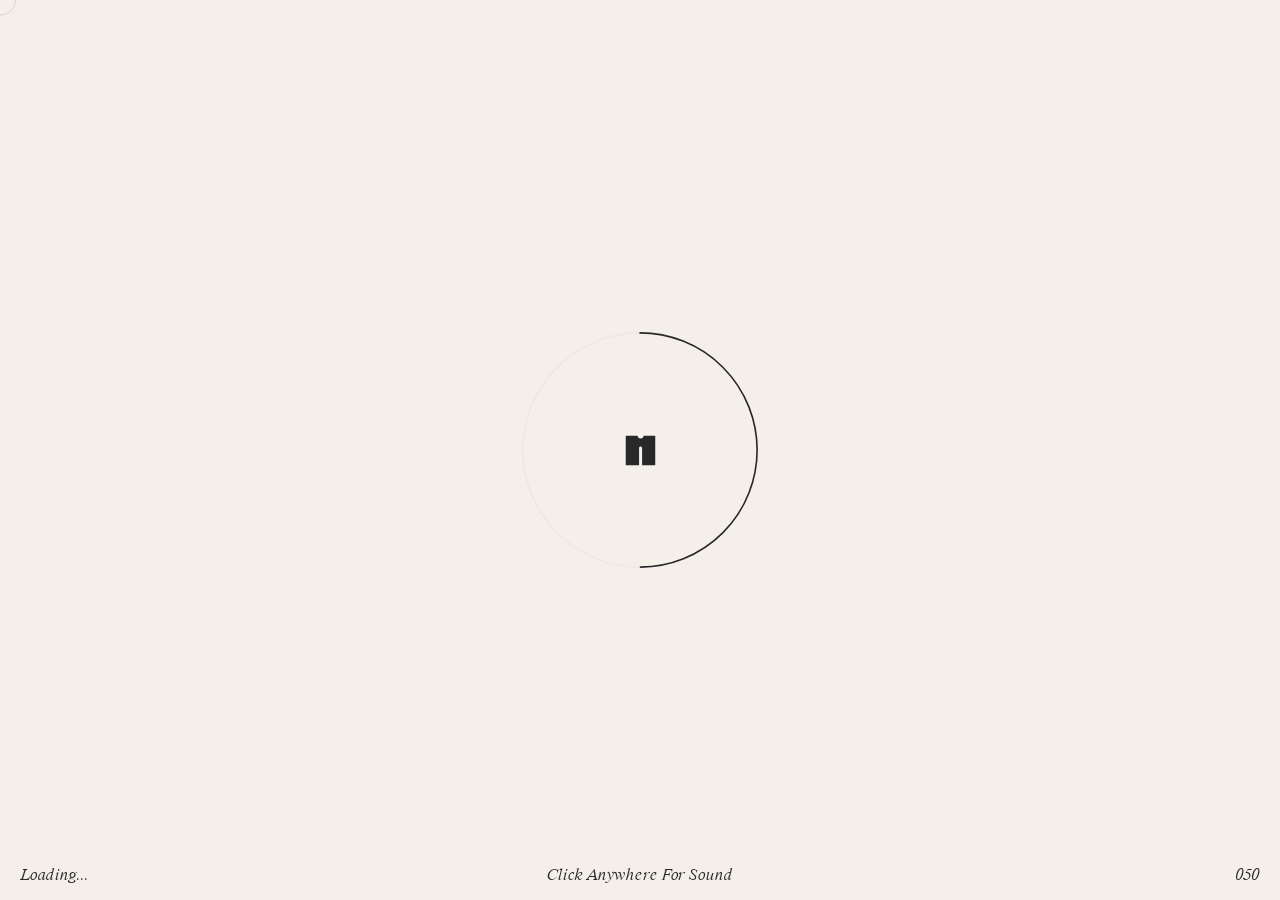
==== commit 4913228c: "updated finaish" ====
--- a/quarry/gallery.html
+++ b/quarry/gallery.html
@@ -1,4 +1,4 @@
-<!DOCTYPE html><html><head><meta charSet="utf-8"/><meta name="viewport" content="width=device-width, initial-scale=1, maximum-scale=1"/><link rel="preload" href="/quarry/fonts/WT_Kormelink_Italic.woff2" as="font" type="font/woff2" crossorigin="true"/><link rel="preload" href="/quarry/fonts/WT_Kormelink_Roman.woff2" as="font" type="font/woff2" crossorigin="true"/><link rel="preload" href="/quarry/fonts/Knockout.woff2" as="font" type="font/woff2" crossorigin="true"/><link rel="preload" href="/quarry/fonts/SangBleuOGSans-Light.woff2" as="font" type="font/woff2" crossorigin="true"/><title>The Quarry House | Gallery</title><meta name="description" content="M.Fisher Quarry House"/><meta name="keywords" content=""/><meta name="theme-color" content="#000000"/><meta property="og:title" content="The Quarry House | Gallery"/><meta property="og:type" content="website"/><meta property="og:description" content="M.Fisher Quarry House"/><meta property="og:url" content="https://www.mf-quarry-house.snpdev.ru//gallery"/><meta property="og:image" content="/og.jpg"/><meta name="twitter:card" content="summary_large_image"/><meta property="twitter:domain" content="https://www.mf-quarry-house.snpdev.ru/"/><meta property="twitter:url" content="https://www.mf-quarry-house.snpdev.ru//gallery"/><meta name="twitter:title" content="The Quarry House | Gallery"/><meta name="twitter:description" content="M.Fisher Quarry House"/><meta name="twitter:image" content="/og.jpg"/><link rel="icon" href="/favicon.ico"/><meta name="next-head-count" content="22"/><link rel="preload" href="/quarry/_next/static/css/c4fb5ea0230bc866.css" as="style"/><link rel="stylesheet" href="/quarry/_next/static/css/c4fb5ea0230bc866.css" data-n-g=""/><link rel="preload" href="/quarry/_next/static/css/101e89d0dd1f4540.css" as="style"/><link rel="stylesheet" href="/quarry/_next/static/css/101e89d0dd1f4540.css" data-n-p=""/><noscript data-n-css=""></noscript><script defer="" nomodule="" src="/quarry/_next/static/chunks/polyfills-5cd94c89d3acac5f.js"></script><script src="/quarry/_next/static/chunks/webpack-862c2148d95cdcf9.js" defer=""></script><script src="/quarry/_next/static/chunks/framework-c2ad7fab13964d57.js" defer=""></script><script src="/quarry/_next/static/chunks/main-d8b1ff545a609496.js" defer=""></script><script src="/quarry/_next/static/chunks/pages/_app-a7a22f6435bdffe2.js" defer=""></script><script src="/quarry/_next/static/chunks/664-41844e7ff48658f9.js" defer=""></script><script src="/quarry/_next/static/chunks/985-781f1b11638e0876.js" defer=""></script><script src="/quarry/_next/static/chunks/256-88fbba587425021e.js" defer=""></script><script src="/quarry/_next/static/chunks/pages/gallery-4016fbd4dece3c11.js" defer=""></script><script src="/quarry/_next/static/vas_u-XLT9a53s_hep81b/_buildManifest.js" defer=""></script><script src="/quarry/_next/static/vas_u-XLT9a53s_hep81b/_ssgManifest.js" defer=""></script><script src="/quarry/_next/static/vas_u-XLT9a53s_hep81b/_middlewareManifest.js" defer=""></script><style id="__jsx-defd86655ae07615">.indicator{position:absolute;top:50%;left:50%;display:-webkit-box;display:-webkit-flex;display:-moz-box;display:-ms-flexbox;display:flex;-webkit-box-align:center;-webkit-align-items:center;-moz-box-align:center;-ms-flex-align:center;align-items:center;-webkit-box-pack:center;-webkit-justify-content:center;-moz-box-pack:center;-ms-flex-pack:center;justify-content:center;width:239px;height:239px;color:var(--color-dark)}</style><style id="__jsx-fa5341be1b69b1f3">.root.jsx-8f1acc90b84d346f{position:fixed;left:0;top:0;right:0;bottom:0;width:100vw;height:-webkit-calc(100*var(--vh));height:-moz-calc(100*var(--vh));height:calc(100*var(--vh));background:var(--color-cream)}.logo.jsx-8f1acc90b84d346f{position:absolute;width:30px;height:30px}.indicator.jsx-8f1acc90b84d346f{position:absolute;top:50%;left:50%;display:-webkit-box;display:-webkit-flex;display:-moz-box;display:-ms-flexbox;display:flex;-webkit-box-align:center;-webkit-align-items:center;-moz-box-align:center;-ms-flex-align:center;align-items:center;-webkit-box-pack:center;-webkit-justify-content:center;-moz-box-pack:center;-ms-flex-pack:center;justify-content:center;width:239px;height:239px;color:var(--color-dark)}</style></head><body><style id="__jsx-defd86655ae07615">.indicator{position:absolute;top:50%;left:50%;display:-webkit-box;display:-webkit-flex;display:-moz-box;display:-ms-flexbox;display:flex;-webkit-box-align:center;-webkit-align-items:center;-moz-box-align:center;-ms-flex-align:center;align-items:center;-webkit-box-pack:center;-webkit-justify-content:center;-moz-box-pack:center;-ms-flex-pack:center;justify-content:center;width:239px;height:239px;color:var(--color-dark)}</style><style id="__jsx-fa5341be1b69b1f3">.root.jsx-8f1acc90b84d346f{position:fixed;left:0;top:0;right:0;bottom:0;width:100vw;height:-webkit-calc(100*var(--vh));height:-moz-calc(100*var(--vh));height:calc(100*var(--vh));background:var(--color-cream)}.logo.jsx-8f1acc90b84d346f{position:absolute;width:30px;height:30px}.indicator.jsx-8f1acc90b84d346f{position:absolute;top:50%;left:50%;display:-webkit-box;display:-webkit-flex;display:-moz-box;display:-ms-flexbox;display:flex;-webkit-box-align:center;-webkit-align-items:center;-moz-box-align:center;-ms-flex-align:center;align-items:center;-webkit-box-pack:center;-webkit-justify-content:center;-moz-box-pack:center;-ms-flex-pack:center;justify-content:center;width:239px;height:239px;color:var(--color-dark)}</style><div id="__next"><div class="jsx-8f1acc90b84d346f root Preloader_root__nLEj2 Preloader_progressCursor__TsOhu"><div class="Preloader_rootWrapper__9MQk9"><div class="indicator Preloader_indicator__GSUnB"><div class="Preloader_progress__uOg48"><svg class="CircleProgress_root__6R5Ce Preloader_progress__uOg48" width="100%" height="100%" viewBox="0 0 100 100"><circle cx="50" cy="50" r="49" fill="none" pathLength="100" stroke="#c4c4c4" stroke-width="1" stroke-dasharray="100" stroke-dashoffset="0" stroke-linecap="round"></circle><circle cx="50" cy="50" r="49" fill="none" pathLength="100" stroke-dashoffset="100" stroke="#28282a" stroke-width="1" stroke-dasharray="100" stroke-linecap="round"></circle></svg></div><svg width="100%" height="100%" viewBox="0 0 30 30" fill="none" xmlns="http://www.w3.org/2000/svg" class="logo Preloader_logo__zSJde"><path d="M29.372 0H18.688a.625.625 0 0 0-.615.517 3.026 3.026 0 0 1-5.962 0A.625.625 0 0 0 11.495 0H.592a.624.624 0 0 0-.199.033A.607.607 0 0 0 0 .614v28.76c0 .346.28.626.627.626h12.326c.346 0 .627-.28.627-.627V12.528c0-.703.479-1.293 1.128-1.462l.015-.004.05-.012c.77-.157 1.465.27 1.724.919l.003.007c.026.065.047.133.064.203l.003.014c.016.068.026.137.032.208l.002.022c.003.035.004.07.004.106v16.843c0 .347.28.627.627.627h12.141c.346 0 .627-.28.627-.627V.627A.629.629 0 0 0 29.372 0Z" fill="currentColor"></path></svg></div><footer class="jsx-8f1acc90b84d346f footer Preloader_footer__XEfxM"><span>Loading...<!-- --></span><span>Click Anywhere For Sound<!-- --></span><span>000<!-- --></span></footer></div></div><div class="TransitionLayout_page__pfisN"><main class="Gallery_root__hnwgE"><header class="Header_root__rFmuB"><div><a href="javascript:void(0)" style="display:none">M.FISHER</a><div class="Gallery_progress__MmsJR">00%</div></div><button data-close-button="true" class="Hamburger_root__K9HjM Hamburger_dark__L84Jz"><svg viewBox="0 0 100 100"><circle cx="50" cy="50" r="45" stroke="currentColor" stroke-width="2" fill="none"></circle><line x1="58" y1="30" x2="58" y2="74" stroke-linecap="round" stroke-width="5" stroke="currentColor"></line><line x1="42" y1="30" x2="42" y2="65" stroke-linecap="round" stroke-width="5" stroke="currentColor"></line></svg></button></header><div class="Gallery_title__bVcL_"><p>The</p><p></p></div></main></div><div class="Cursor_root__eMFXx default"><div class="Cursor_center__3SAE4"><span class="Cursor_cursorDefault__qgeJo"></span></div></div></div><script id="__NEXT_DATA__" type="application/json">{"props":{"pageProps":{"cms":{"gallery":{"images":[{"image":{"dimensions":{"width":3840,"height":2559},"alt":"KITCHEN","copyright":null,"url":"https://images.prismic.io/quarry-house/7afb62d4-7906-4367-801f-625cb6cff6fd_QUARRY_+Kitchen_final-min-min.jpg?auto=compress,format\u0026rect=0,0,2048,1365\u0026w=3840\u0026h=2559","id":"Yzw4_BEAACQAfRVt","edit":{"x":0,"y":0,"zoom":1.875,"background":"#fff"}}},{"image":{"dimensions":{"width":3840,"height":2559},"alt":"Lounge","copyright":null,"url":"https://images.prismic.io/quarry-house/65f0b482-a242-401f-8e0d-51f6a962546f_QUARRY_Living+room_final-min-min.jpg?auto=compress,format\u0026rect=0,0,2048,1365\u0026w=3840\u0026h=2559","id":"Yzw4_xEAACIAfRV6","edit":{"x":0,"y":0,"zoom":1.875,"background":"#fff"}}},{"image":{"dimensions":{"width":3840,"height":2559},"alt":"Storeroom","copyright":null,"url":"https://images.prismic.io/quarry-house/b0f527ae-bb1d-4778-be71-46a145440b64_QUARRY_Store+room+1_final_2-min-min.jpg?auto=compress,format\u0026rect=0,0,2048,1365\u0026w=3840\u0026h=2559","id":"Yzw4_xEAACMAfRV_","edit":{"x":0,"y":0,"zoom":1.875,"background":"#fff"}}},{"image":{"dimensions":{"width":3840,"height":2559},"alt":"Quarry House","copyright":null,"url":"https://images.prismic.io/quarry-house/3cb49b3d-b9fc-42fe-af1e-4c1f5762a33e_QUARRY_Exterior_final-min-min.jpg?auto=compress,format\u0026rect=0,0,2048,1365\u0026w=3840\u0026h=2559","id":"Yzw5ABEAACQAfRWD","edit":{"x":0,"y":0,"zoom":1.875,"background":"#fff"}}},{"image":{"dimensions":{"width":3840,"height":2559},"alt":"Storeroom","copyright":null,"url":"https://images.prismic.io/quarry-house/b94fa754-ad0b-41f5-872f-7e62b051ffae_QUARRY_Store+room+2_final_3-min-min.jpg?auto=compress,format\u0026rect=0,0,2048,1365\u0026w=3840\u0026h=2559","id":"Yzw4_xEAACEAfRWC","edit":{"x":0,"y":0,"zoom":1.875,"background":"#fff"}}},{"image":{"dimensions":{"width":3840,"height":2559},"alt":"KITCHEN","copyright":null,"url":"https://images.prismic.io/quarry-house/7afb62d4-7906-4367-801f-625cb6cff6fd_QUARRY_+Kitchen_final-min-min.jpg?auto=compress,format\u0026rect=0,0,2048,1365\u0026w=3840\u0026h=2559","id":"Yzw4_BEAACQAfRVt","edit":{"x":0,"y":0,"zoom":1.875,"background":"#fff"}}},{"image":{"dimensions":{"width":3840,"height":2559},"alt":"Lounge","copyright":null,"url":"https://images.prismic.io/quarry-house/65f0b482-a242-401f-8e0d-51f6a962546f_QUARRY_Living+room_final-min-min.jpg?auto=compress,format\u0026rect=0,0,2048,1365\u0026w=3840\u0026h=2559","id":"Yzw4_xEAACIAfRV6","edit":{"x":0,"y":0,"zoom":1.875,"background":"#fff"}}},{"image":{"dimensions":{"width":3840,"height":2559},"alt":"Storeroom","copyright":null,"url":"https://images.prismic.io/quarry-house/b0f527ae-bb1d-4778-be71-46a145440b64_QUARRY_Store+room+1_final_2-min-min.jpg?auto=compress,format\u0026rect=0,0,2048,1365\u0026w=3840\u0026h=2559","id":"Yzw4_xEAACMAfRV_","edit":{"x":0,"y":0,"zoom":1.875,"background":"#fff"}}},{"image":{"dimensions":{"width":3840,"height":2559},"alt":"Quarry House","copyright":null,"url":"https://images.prismic.io/quarry-house/3cb49b3d-b9fc-42fe-af1e-4c1f5762a33e_QUARRY_Exterior_final-min-min.jpg?auto=compress,format\u0026rect=0,0,2048,1365\u0026w=3840\u0026h=2559","id":"Yzw5ABEAACQAfRWD","edit":{"x":0,"y":0,"zoom":1.875,"background":"#fff"}}},{"image":{"dimensions":{"width":3840,"height":2559},"alt":"Storeroom","copyright":null,"url":"https://images.prismic.io/quarry-house/b94fa754-ad0b-41f5-872f-7e62b051ffae_QUARRY_Store+room+2_final_3-min-min.jpg?auto=compress,format\u0026rect=0,0,2048,1365\u0026w=3840\u0026h=2559","id":"Yzw4_xEAACEAfRWC","edit":{"x":0,"y":0,"zoom":1.875,"background":"#fff"}}}]}}},"__N_SSG":true},"page":"/gallery","query":{},"buildId":"vas_u-XLT9a53s_hep81b","isFallback":false,"gsp":true,"scriptLoader":[]}</script>
+<!DOCTYPE html><html><head><meta charSet="utf-8"/><meta name="viewport" content="width=device-width, initial-scale=1, maximum-scale=1"/><link rel="preload" href="/quarry/fonts/WT_Kormelink_Italic.woff2" as="font" type="font/woff2" crossorigin="true"/><link rel="preload" href="/quarry/fonts/WT_Kormelink_Roman.woff2" as="font" type="font/woff2" crossorigin="true"/><link rel="preload" href="/quarry/fonts/Knockout.woff2" as="font" type="font/woff2" crossorigin="true"/><link rel="preload" href="/quarry/fonts/SangBleuOGSans-Light.woff2" as="font" type="font/woff2" crossorigin="true"/><title>The Quarry House | Gallery</title><style>[class*="Preloader_root"]{display:none!important;}</style><meta name="description" content="M.Fisher Quarry House"/><meta name="keywords" content=""/><meta name="theme-color" content="#000000"/><meta property="og:title" content="The Quarry House | Gallery"/><meta property="og:type" content="website"/><meta property="og:description" content="M.Fisher Quarry House"/><meta property="og:url" content="https://www.mf-quarry-house.snpdev.ru//gallery"/><meta property="og:image" content="/og.jpg"/><meta name="twitter:card" content="summary_large_image"/><meta property="twitter:domain" content="https://www.mf-quarry-house.snpdev.ru/"/><meta property="twitter:url" content="https://www.mf-quarry-house.snpdev.ru//gallery"/><meta name="twitter:title" content="The Quarry House | Gallery"/><meta name="twitter:description" content="M.Fisher Quarry House"/><meta name="twitter:image" content="/og.jpg"/><link rel="icon" href="/favicon.ico"/><meta name="next-head-count" content="22"/><link rel="preload" href="/quarry/_next/static/css/c4fb5ea0230bc866.css" as="style"/><link rel="stylesheet" href="/quarry/_next/static/css/c4fb5ea0230bc866.css" data-n-g=""/><link rel="preload" href="/quarry/_next/static/css/101e89d0dd1f4540.css" as="style"/><link rel="stylesheet" href="/quarry/_next/static/css/101e89d0dd1f4540.css" data-n-p=""/><noscript data-n-css=""></noscript><script defer="" nomodule="" src="/quarry/_next/static/chunks/polyfills-5cd94c89d3acac5f.js"></script><script src="/quarry/_next/static/chunks/webpack-862c2148d95cdcf9.js" defer=""></script><script src="/quarry/_next/static/chunks/framework-c2ad7fab13964d57.js" defer=""></script><script src="/quarry/_next/static/chunks/main-d8b1ff545a609496.js" defer=""></script><script src="/quarry/_next/static/chunks/pages/_app-a7a22f6435bdffe2.js" defer=""></script><script src="/quarry/_next/static/chunks/664-41844e7ff48658f9.js" defer=""></script><script src="/quarry/_next/static/chunks/985-781f1b11638e0876.js" defer=""></script><script src="/quarry/_next/static/chunks/256-88fbba587425021e.js" defer=""></script><script src="/quarry/_next/static/chunks/pages/gallery-4016fbd4dece3c11.js" defer=""></script><script src="/quarry/_next/static/vas_u-XLT9a53s_hep81b/_buildManifest.js" defer=""></script><script src="/quarry/_next/static/vas_u-XLT9a53s_hep81b/_ssgManifest.js" defer=""></script><script src="/quarry/_next/static/vas_u-XLT9a53s_hep81b/_middlewareManifest.js" defer=""></script><style id="__jsx-defd86655ae07615">.indicator{position:absolute;top:50%;left:50%;display:-webkit-box;display:-webkit-flex;display:-moz-box;display:-ms-flexbox;display:flex;-webkit-box-align:center;-webkit-align-items:center;-moz-box-align:center;-ms-flex-align:center;align-items:center;-webkit-box-pack:center;-webkit-justify-content:center;-moz-box-pack:center;-ms-flex-pack:center;justify-content:center;width:239px;height:239px;color:var(--color-dark)}</style><style id="__jsx-fa5341be1b69b1f3">.root.jsx-8f1acc90b84d346f{position:fixed;left:0;top:0;right:0;bottom:0;width:100vw;height:-webkit-calc(100*var(--vh));height:-moz-calc(100*var(--vh));height:calc(100*var(--vh));background:var(--color-cream)}.logo.jsx-8f1acc90b84d346f{position:absolute;width:30px;height:30px}.indicator.jsx-8f1acc90b84d346f{position:absolute;top:50%;left:50%;display:-webkit-box;display:-webkit-flex;display:-moz-box;display:-ms-flexbox;display:flex;-webkit-box-align:center;-webkit-align-items:center;-moz-box-align:center;-ms-flex-align:center;align-items:center;-webkit-box-pack:center;-webkit-justify-content:center;-moz-box-pack:center;-ms-flex-pack:center;justify-content:center;width:239px;height:239px;color:var(--color-dark)}</style></head><body><style id="__jsx-defd86655ae07615">.indicator{position:absolute;top:50%;left:50%;display:-webkit-box;display:-webkit-flex;display:-moz-box;display:-ms-flexbox;display:flex;-webkit-box-align:center;-webkit-align-items:center;-moz-box-align:center;-ms-flex-align:center;align-items:center;-webkit-box-pack:center;-webkit-justify-content:center;-moz-box-pack:center;-ms-flex-pack:center;justify-content:center;width:239px;height:239px;color:var(--color-dark)}</style><style id="__jsx-fa5341be1b69b1f3">.root.jsx-8f1acc90b84d346f{position:fixed;left:0;top:0;right:0;bottom:0;width:100vw;height:-webkit-calc(100*var(--vh));height:-moz-calc(100*var(--vh));height:calc(100*var(--vh));background:var(--color-cream)}.logo.jsx-8f1acc90b84d346f{position:absolute;width:30px;height:30px}.indicator.jsx-8f1acc90b84d346f{position:absolute;top:50%;left:50%;display:-webkit-box;display:-webkit-flex;display:-moz-box;display:-ms-flexbox;display:flex;-webkit-box-align:center;-webkit-align-items:center;-moz-box-align:center;-ms-flex-align:center;align-items:center;-webkit-box-pack:center;-webkit-justify-content:center;-moz-box-pack:center;-ms-flex-pack:center;justify-content:center;width:239px;height:239px;color:var(--color-dark)}</style><div id="__next"><div class="jsx-8f1acc90b84d346f root Preloader_root__nLEj2 Preloader_progressCursor__TsOhu"><div class="Preloader_rootWrapper__9MQk9"><div class="indicator Preloader_indicator__GSUnB"><div class="Preloader_progress__uOg48"><svg class="CircleProgress_root__6R5Ce Preloader_progress__uOg48" width="100%" height="100%" viewBox="0 0 100 100"><circle cx="50" cy="50" r="49" fill="none" pathLength="100" stroke="#c4c4c4" stroke-width="1" stroke-dasharray="100" stroke-dashoffset="0" stroke-linecap="round"></circle><circle cx="50" cy="50" r="49" fill="none" pathLength="100" stroke-dashoffset="100" stroke="#28282a" stroke-width="1" stroke-dasharray="100" stroke-linecap="round"></circle></svg></div><svg width="100%" height="100%" viewBox="0 0 30 30" fill="none" xmlns="http://www.w3.org/2000/svg" class="logo Preloader_logo__zSJde"><path d="M29.372 0H18.688a.625.625 0 0 0-.615.517 3.026 3.026 0 0 1-5.962 0A.625.625 0 0 0 11.495 0H.592a.624.624 0 0 0-.199.033A.607.607 0 0 0 0 .614v28.76c0 .346.28.626.627.626h12.326c.346 0 .627-.28.627-.627V12.528c0-.703.479-1.293 1.128-1.462l.015-.004.05-.012c.77-.157 1.465.27 1.724.919l.003.007c.026.065.047.133.064.203l.003.014c.016.068.026.137.032.208l.002.022c.003.035.004.07.004.106v16.843c0 .347.28.627.627.627h12.141c.346 0 .627-.28.627-.627V.627A.629.629 0 0 0 29.372 0Z" fill="currentColor"></path></svg></div><footer class="jsx-8f1acc90b84d346f footer Preloader_footer__XEfxM"><span>Loading...<!-- --></span><span>Click Anywhere For Sound<!-- --></span><span>000<!-- --></span></footer></div></div><div class="TransitionLayout_page__pfisN"><main class="Gallery_root__hnwgE"><header class="Header_root__rFmuB"><div><a href="javascript:void(0)" style="display:none">M.FISHER</a><div class="Gallery_progress__MmsJR">00%</div></div><button data-close-button="true" class="Hamburger_root__K9HjM Hamburger_dark__L84Jz"><svg viewBox="0 0 100 100"><circle cx="50" cy="50" r="45" stroke="currentColor" stroke-width="2" fill="none"></circle><line x1="58" y1="30" x2="58" y2="74" stroke-linecap="round" stroke-width="5" stroke="currentColor"></line><line x1="42" y1="30" x2="42" y2="65" stroke-linecap="round" stroke-width="5" stroke="currentColor"></line></svg></button></header><div class="Gallery_title__bVcL_"><p>The</p><p></p></div></main></div><div class="Cursor_root__eMFXx default"><div class="Cursor_center__3SAE4"><span class="Cursor_cursorDefault__qgeJo"></span></div></div></div><script id="__NEXT_DATA__" type="application/json">{"props":{"pageProps":{"cms":{"gallery":{"images":[{"image":{"dimensions":{"width":3840,"height":2559},"alt":"KITCHEN","copyright":null,"url":"https://images.prismic.io/quarry-house/7afb62d4-7906-4367-801f-625cb6cff6fd_QUARRY_+Kitchen_final-min-min.jpg?auto=compress,format\u0026rect=0,0,2048,1365\u0026w=3840\u0026h=2559","id":"Yzw4_BEAACQAfRVt","edit":{"x":0,"y":0,"zoom":1.875,"background":"#fff"}}},{"image":{"dimensions":{"width":3840,"height":2559},"alt":"Lounge","copyright":null,"url":"https://images.prismic.io/quarry-house/65f0b482-a242-401f-8e0d-51f6a962546f_QUARRY_Living+room_final-min-min.jpg?auto=compress,format\u0026rect=0,0,2048,1365\u0026w=3840\u0026h=2559","id":"Yzw4_xEAACIAfRV6","edit":{"x":0,"y":0,"zoom":1.875,"background":"#fff"}}},{"image":{"dimensions":{"width":3840,"height":2559},"alt":"Storeroom","copyright":null,"url":"https://images.prismic.io/quarry-house/b0f527ae-bb1d-4778-be71-46a145440b64_QUARRY_Store+room+1_final_2-min-min.jpg?auto=compress,format\u0026rect=0,0,2048,1365\u0026w=3840\u0026h=2559","id":"Yzw4_xEAACMAfRV_","edit":{"x":0,"y":0,"zoom":1.875,"background":"#fff"}}},{"image":{"dimensions":{"width":3840,"height":2559},"alt":"Quarry House","copyright":null,"url":"https://images.prismic.io/quarry-house/3cb49b3d-b9fc-42fe-af1e-4c1f5762a33e_QUARRY_Exterior_final-min-min.jpg?auto=compress,format\u0026rect=0,0,2048,1365\u0026w=3840\u0026h=2559","id":"Yzw5ABEAACQAfRWD","edit":{"x":0,"y":0,"zoom":1.875,"background":"#fff"}}},{"image":{"dimensions":{"width":3840,"height":2559},"alt":"Storeroom","copyright":null,"url":"https://images.prismic.io/quarry-house/b94fa754-ad0b-41f5-872f-7e62b051ffae_QUARRY_Store+room+2_final_3-min-min.jpg?auto=compress,format\u0026rect=0,0,2048,1365\u0026w=3840\u0026h=2559","id":"Yzw4_xEAACEAfRWC","edit":{"x":0,"y":0,"zoom":1.875,"background":"#fff"}}},{"image":{"dimensions":{"width":3840,"height":2559},"alt":"KITCHEN","copyright":null,"url":"https://images.prismic.io/quarry-house/7afb62d4-7906-4367-801f-625cb6cff6fd_QUARRY_+Kitchen_final-min-min.jpg?auto=compress,format\u0026rect=0,0,2048,1365\u0026w=3840\u0026h=2559","id":"Yzw4_BEAACQAfRVt","edit":{"x":0,"y":0,"zoom":1.875,"background":"#fff"}}},{"image":{"dimensions":{"width":3840,"height":2559},"alt":"Lounge","copyright":null,"url":"https://images.prismic.io/quarry-house/65f0b482-a242-401f-8e0d-51f6a962546f_QUARRY_Living+room_final-min-min.jpg?auto=compress,format\u0026rect=0,0,2048,1365\u0026w=3840\u0026h=2559","id":"Yzw4_xEAACIAfRV6","edit":{"x":0,"y":0,"zoom":1.875,"background":"#fff"}}},{"image":{"dimensions":{"width":3840,"height":2559},"alt":"Storeroom","copyright":null,"url":"https://images.prismic.io/quarry-house/b0f527ae-bb1d-4778-be71-46a145440b64_QUARRY_Store+room+1_final_2-min-min.jpg?auto=compress,format\u0026rect=0,0,2048,1365\u0026w=3840\u0026h=2559","id":"Yzw4_xEAACMAfRV_","edit":{"x":0,"y":0,"zoom":1.875,"background":"#fff"}}},{"image":{"dimensions":{"width":3840,"height":2559},"alt":"Quarry House","copyright":null,"url":"https://images.prismic.io/quarry-house/3cb49b3d-b9fc-42fe-af1e-4c1f5762a33e_QUARRY_Exterior_final-min-min.jpg?auto=compress,format\u0026rect=0,0,2048,1365\u0026w=3840\u0026h=2559","id":"Yzw5ABEAACQAfRWD","edit":{"x":0,"y":0,"zoom":1.875,"background":"#fff"}}},{"image":{"dimensions":{"width":3840,"height":2559},"alt":"Storeroom","copyright":null,"url":"https://images.prismic.io/quarry-house/b94fa754-ad0b-41f5-872f-7e62b051ffae_QUARRY_Store+room+2_final_3-min-min.jpg?auto=compress,format\u0026rect=0,0,2048,1365\u0026w=3840\u0026h=2559","id":"Yzw4_xEAACEAfRWC","edit":{"x":0,"y":0,"zoom":1.875,"background":"#fff"}}}]}}},"__N_SSG":true},"page":"/gallery","query":{},"buildId":"vas_u-XLT9a53s_hep81b","isFallback":false,"gsp":true,"scriptLoader":[]}</script>
 <script>
 (function () {
     var ORB_GALLERIES = {
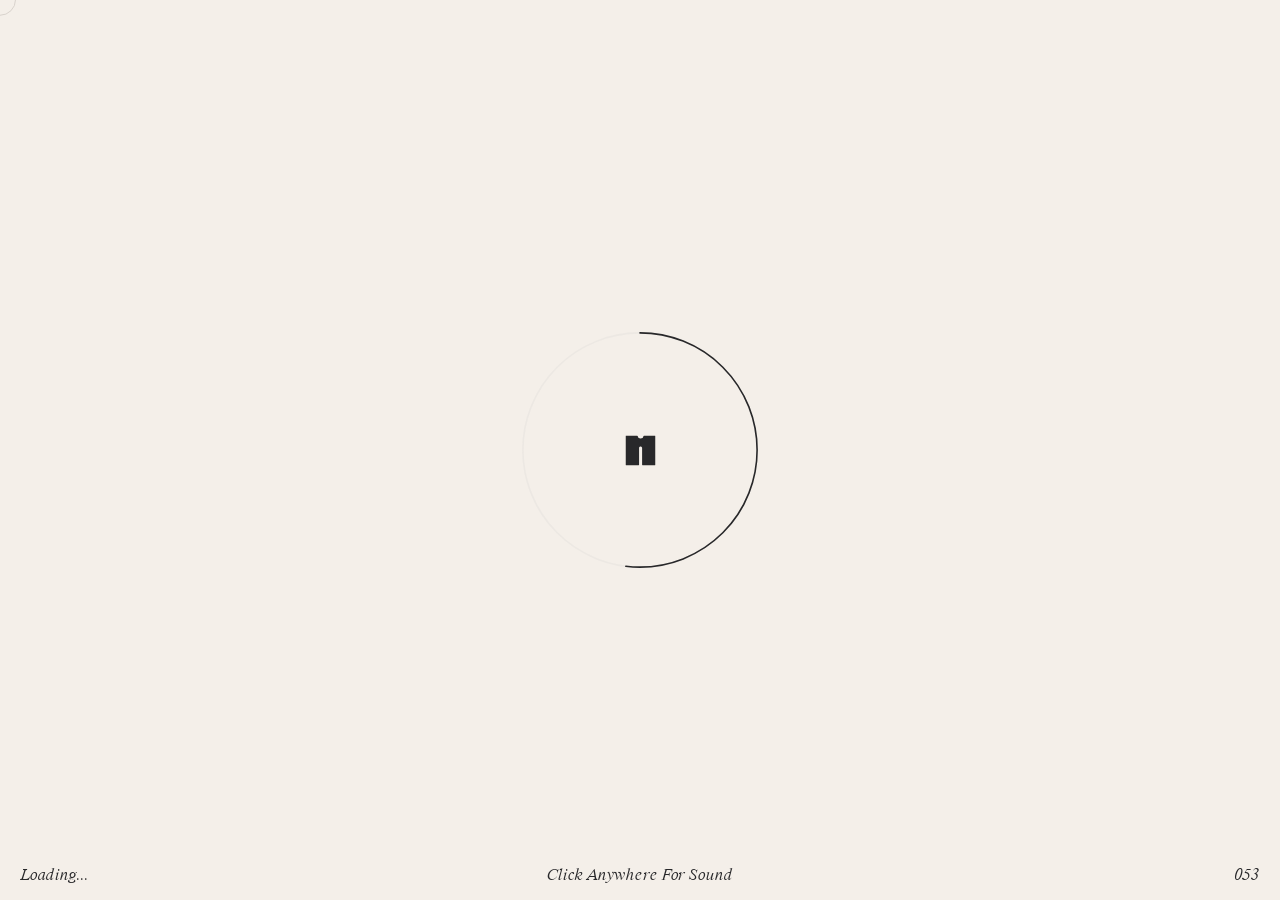
==== commit 763421d0: "new update at home" ====
--- a/quarry/gallery.html
+++ b/quarry/gallery.html
@@ -1,4 +1,4 @@
-<!DOCTYPE html><html><head><meta charSet="utf-8"/><meta name="viewport" content="width=device-width, initial-scale=1, maximum-scale=1"/><link rel="preload" href="/quarry/fonts/WT_Kormelink_Italic.woff2" as="font" type="font/woff2" crossorigin="true"/><link rel="preload" href="/quarry/fonts/WT_Kormelink_Roman.woff2" as="font" type="font/woff2" crossorigin="true"/><link rel="preload" href="/quarry/fonts/Knockout.woff2" as="font" type="font/woff2" crossorigin="true"/><link rel="preload" href="/quarry/fonts/SangBleuOGSans-Light.woff2" as="font" type="font/woff2" crossorigin="true"/><title>The Quarry House | Gallery</title><style>[class*="Preloader_root"]{display:none!important;}</style><meta name="description" content="M.Fisher Quarry House"/><meta name="keywords" content=""/><meta name="theme-color" content="#000000"/><meta property="og:title" content="The Quarry House | Gallery"/><meta property="og:type" content="website"/><meta property="og:description" content="M.Fisher Quarry House"/><meta property="og:url" content="https://www.mf-quarry-house.snpdev.ru//gallery"/><meta property="og:image" content="/og.jpg"/><meta name="twitter:card" content="summary_large_image"/><meta property="twitter:domain" content="https://www.mf-quarry-house.snpdev.ru/"/><meta property="twitter:url" content="https://www.mf-quarry-house.snpdev.ru//gallery"/><meta name="twitter:title" content="The Quarry House | Gallery"/><meta name="twitter:description" content="M.Fisher Quarry House"/><meta name="twitter:image" content="/og.jpg"/><link rel="icon" href="/favicon.ico"/><meta name="next-head-count" content="22"/><link rel="preload" href="/quarry/_next/static/css/c4fb5ea0230bc866.css" as="style"/><link rel="stylesheet" href="/quarry/_next/static/css/c4fb5ea0230bc866.css" data-n-g=""/><link rel="preload" href="/quarry/_next/static/css/101e89d0dd1f4540.css" as="style"/><link rel="stylesheet" href="/quarry/_next/static/css/101e89d0dd1f4540.css" data-n-p=""/><noscript data-n-css=""></noscript><script defer="" nomodule="" src="/quarry/_next/static/chunks/polyfills-5cd94c89d3acac5f.js"></script><script src="/quarry/_next/static/chunks/webpack-862c2148d95cdcf9.js" defer=""></script><script src="/quarry/_next/static/chunks/framework-c2ad7fab13964d57.js" defer=""></script><script src="/quarry/_next/static/chunks/main-d8b1ff545a609496.js" defer=""></script><script src="/quarry/_next/static/chunks/pages/_app-a7a22f6435bdffe2.js" defer=""></script><script src="/quarry/_next/static/chunks/664-41844e7ff48658f9.js" defer=""></script><script src="/quarry/_next/static/chunks/985-781f1b11638e0876.js" defer=""></script><script src="/quarry/_next/static/chunks/256-88fbba587425021e.js" defer=""></script><script src="/quarry/_next/static/chunks/pages/gallery-4016fbd4dece3c11.js" defer=""></script><script src="/quarry/_next/static/vas_u-XLT9a53s_hep81b/_buildManifest.js" defer=""></script><script src="/quarry/_next/static/vas_u-XLT9a53s_hep81b/_ssgManifest.js" defer=""></script><script src="/quarry/_next/static/vas_u-XLT9a53s_hep81b/_middlewareManifest.js" defer=""></script><style id="__jsx-defd86655ae07615">.indicator{position:absolute;top:50%;left:50%;display:-webkit-box;display:-webkit-flex;display:-moz-box;display:-ms-flexbox;display:flex;-webkit-box-align:center;-webkit-align-items:center;-moz-box-align:center;-ms-flex-align:center;align-items:center;-webkit-box-pack:center;-webkit-justify-content:center;-moz-box-pack:center;-ms-flex-pack:center;justify-content:center;width:239px;height:239px;color:var(--color-dark)}</style><style id="__jsx-fa5341be1b69b1f3">.root.jsx-8f1acc90b84d346f{position:fixed;left:0;top:0;right:0;bottom:0;width:100vw;height:-webkit-calc(100*var(--vh));height:-moz-calc(100*var(--vh));height:calc(100*var(--vh));background:var(--color-cream)}.logo.jsx-8f1acc90b84d346f{position:absolute;width:30px;height:30px}.indicator.jsx-8f1acc90b84d346f{position:absolute;top:50%;left:50%;display:-webkit-box;display:-webkit-flex;display:-moz-box;display:-ms-flexbox;display:flex;-webkit-box-align:center;-webkit-align-items:center;-moz-box-align:center;-ms-flex-align:center;align-items:center;-webkit-box-pack:center;-webkit-justify-content:center;-moz-box-pack:center;-ms-flex-pack:center;justify-content:center;width:239px;height:239px;color:var(--color-dark)}</style></head><body><style id="__jsx-defd86655ae07615">.indicator{position:absolute;top:50%;left:50%;display:-webkit-box;display:-webkit-flex;display:-moz-box;display:-ms-flexbox;display:flex;-webkit-box-align:center;-webkit-align-items:center;-moz-box-align:center;-ms-flex-align:center;align-items:center;-webkit-box-pack:center;-webkit-justify-content:center;-moz-box-pack:center;-ms-flex-pack:center;justify-content:center;width:239px;height:239px;color:var(--color-dark)}</style><style id="__jsx-fa5341be1b69b1f3">.root.jsx-8f1acc90b84d346f{position:fixed;left:0;top:0;right:0;bottom:0;width:100vw;height:-webkit-calc(100*var(--vh));height:-moz-calc(100*var(--vh));height:calc(100*var(--vh));background:var(--color-cream)}.logo.jsx-8f1acc90b84d346f{position:absolute;width:30px;height:30px}.indicator.jsx-8f1acc90b84d346f{position:absolute;top:50%;left:50%;display:-webkit-box;display:-webkit-flex;display:-moz-box;display:-ms-flexbox;display:flex;-webkit-box-align:center;-webkit-align-items:center;-moz-box-align:center;-ms-flex-align:center;align-items:center;-webkit-box-pack:center;-webkit-justify-content:center;-moz-box-pack:center;-ms-flex-pack:center;justify-content:center;width:239px;height:239px;color:var(--color-dark)}</style><div id="__next"><div class="jsx-8f1acc90b84d346f root Preloader_root__nLEj2 Preloader_progressCursor__TsOhu"><div class="Preloader_rootWrapper__9MQk9"><div class="indicator Preloader_indicator__GSUnB"><div class="Preloader_progress__uOg48"><svg class="CircleProgress_root__6R5Ce Preloader_progress__uOg48" width="100%" height="100%" viewBox="0 0 100 100"><circle cx="50" cy="50" r="49" fill="none" pathLength="100" stroke="#c4c4c4" stroke-width="1" stroke-dasharray="100" stroke-dashoffset="0" stroke-linecap="round"></circle><circle cx="50" cy="50" r="49" fill="none" pathLength="100" stroke-dashoffset="100" stroke="#28282a" stroke-width="1" stroke-dasharray="100" stroke-linecap="round"></circle></svg></div><svg width="100%" height="100%" viewBox="0 0 30 30" fill="none" xmlns="http://www.w3.org/2000/svg" class="logo Preloader_logo__zSJde"><path d="M29.372 0H18.688a.625.625 0 0 0-.615.517 3.026 3.026 0 0 1-5.962 0A.625.625 0 0 0 11.495 0H.592a.624.624 0 0 0-.199.033A.607.607 0 0 0 0 .614v28.76c0 .346.28.626.627.626h12.326c.346 0 .627-.28.627-.627V12.528c0-.703.479-1.293 1.128-1.462l.015-.004.05-.012c.77-.157 1.465.27 1.724.919l.003.007c.026.065.047.133.064.203l.003.014c.016.068.026.137.032.208l.002.022c.003.035.004.07.004.106v16.843c0 .347.28.627.627.627h12.141c.346 0 .627-.28.627-.627V.627A.629.629 0 0 0 29.372 0Z" fill="currentColor"></path></svg></div><footer class="jsx-8f1acc90b84d346f footer Preloader_footer__XEfxM"><span>Loading...<!-- --></span><span>Click Anywhere For Sound<!-- --></span><span>000<!-- --></span></footer></div></div><div class="TransitionLayout_page__pfisN"><main class="Gallery_root__hnwgE"><header class="Header_root__rFmuB"><div><a href="javascript:void(0)" style="display:none">M.FISHER</a><div class="Gallery_progress__MmsJR">00%</div></div><button data-close-button="true" class="Hamburger_root__K9HjM Hamburger_dark__L84Jz"><svg viewBox="0 0 100 100"><circle cx="50" cy="50" r="45" stroke="currentColor" stroke-width="2" fill="none"></circle><line x1="58" y1="30" x2="58" y2="74" stroke-linecap="round" stroke-width="5" stroke="currentColor"></line><line x1="42" y1="30" x2="42" y2="65" stroke-linecap="round" stroke-width="5" stroke="currentColor"></line></svg></button></header><div class="Gallery_title__bVcL_"><p>The</p><p></p></div></main></div><div class="Cursor_root__eMFXx default"><div class="Cursor_center__3SAE4"><span class="Cursor_cursorDefault__qgeJo"></span></div></div></div><script id="__NEXT_DATA__" type="application/json">{"props":{"pageProps":{"cms":{"gallery":{"images":[{"image":{"dimensions":{"width":3840,"height":2559},"alt":"KITCHEN","copyright":null,"url":"https://images.prismic.io/quarry-house/7afb62d4-7906-4367-801f-625cb6cff6fd_QUARRY_+Kitchen_final-min-min.jpg?auto=compress,format\u0026rect=0,0,2048,1365\u0026w=3840\u0026h=2559","id":"Yzw4_BEAACQAfRVt","edit":{"x":0,"y":0,"zoom":1.875,"background":"#fff"}}},{"image":{"dimensions":{"width":3840,"height":2559},"alt":"Lounge","copyright":null,"url":"https://images.prismic.io/quarry-house/65f0b482-a242-401f-8e0d-51f6a962546f_QUARRY_Living+room_final-min-min.jpg?auto=compress,format\u0026rect=0,0,2048,1365\u0026w=3840\u0026h=2559","id":"Yzw4_xEAACIAfRV6","edit":{"x":0,"y":0,"zoom":1.875,"background":"#fff"}}},{"image":{"dimensions":{"width":3840,"height":2559},"alt":"Storeroom","copyright":null,"url":"https://images.prismic.io/quarry-house/b0f527ae-bb1d-4778-be71-46a145440b64_QUARRY_Store+room+1_final_2-min-min.jpg?auto=compress,format\u0026rect=0,0,2048,1365\u0026w=3840\u0026h=2559","id":"Yzw4_xEAACMAfRV_","edit":{"x":0,"y":0,"zoom":1.875,"background":"#fff"}}},{"image":{"dimensions":{"width":3840,"height":2559},"alt":"Quarry House","copyright":null,"url":"https://images.prismic.io/quarry-house/3cb49b3d-b9fc-42fe-af1e-4c1f5762a33e_QUARRY_Exterior_final-min-min.jpg?auto=compress,format\u0026rect=0,0,2048,1365\u0026w=3840\u0026h=2559","id":"Yzw5ABEAACQAfRWD","edit":{"x":0,"y":0,"zoom":1.875,"background":"#fff"}}},{"image":{"dimensions":{"width":3840,"height":2559},"alt":"Storeroom","copyright":null,"url":"https://images.prismic.io/quarry-house/b94fa754-ad0b-41f5-872f-7e62b051ffae_QUARRY_Store+room+2_final_3-min-min.jpg?auto=compress,format\u0026rect=0,0,2048,1365\u0026w=3840\u0026h=2559","id":"Yzw4_xEAACEAfRWC","edit":{"x":0,"y":0,"zoom":1.875,"background":"#fff"}}},{"image":{"dimensions":{"width":3840,"height":2559},"alt":"KITCHEN","copyright":null,"url":"https://images.prismic.io/quarry-house/7afb62d4-7906-4367-801f-625cb6cff6fd_QUARRY_+Kitchen_final-min-min.jpg?auto=compress,format\u0026rect=0,0,2048,1365\u0026w=3840\u0026h=2559","id":"Yzw4_BEAACQAfRVt","edit":{"x":0,"y":0,"zoom":1.875,"background":"#fff"}}},{"image":{"dimensions":{"width":3840,"height":2559},"alt":"Lounge","copyright":null,"url":"https://images.prismic.io/quarry-house/65f0b482-a242-401f-8e0d-51f6a962546f_QUARRY_Living+room_final-min-min.jpg?auto=compress,format\u0026rect=0,0,2048,1365\u0026w=3840\u0026h=2559","id":"Yzw4_xEAACIAfRV6","edit":{"x":0,"y":0,"zoom":1.875,"background":"#fff"}}},{"image":{"dimensions":{"width":3840,"height":2559},"alt":"Storeroom","copyright":null,"url":"https://images.prismic.io/quarry-house/b0f527ae-bb1d-4778-be71-46a145440b64_QUARRY_Store+room+1_final_2-min-min.jpg?auto=compress,format\u0026rect=0,0,2048,1365\u0026w=3840\u0026h=2559","id":"Yzw4_xEAACMAfRV_","edit":{"x":0,"y":0,"zoom":1.875,"background":"#fff"}}},{"image":{"dimensions":{"width":3840,"height":2559},"alt":"Quarry House","copyright":null,"url":"https://images.prismic.io/quarry-house/3cb49b3d-b9fc-42fe-af1e-4c1f5762a33e_QUARRY_Exterior_final-min-min.jpg?auto=compress,format\u0026rect=0,0,2048,1365\u0026w=3840\u0026h=2559","id":"Yzw5ABEAACQAfRWD","edit":{"x":0,"y":0,"zoom":1.875,"background":"#fff"}}},{"image":{"dimensions":{"width":3840,"height":2559},"alt":"Storeroom","copyright":null,"url":"https://images.prismic.io/quarry-house/b94fa754-ad0b-41f5-872f-7e62b051ffae_QUARRY_Store+room+2_final_3-min-min.jpg?auto=compress,format\u0026rect=0,0,2048,1365\u0026w=3840\u0026h=2559","id":"Yzw4_xEAACEAfRWC","edit":{"x":0,"y":0,"zoom":1.875,"background":"#fff"}}}]}}},"__N_SSG":true},"page":"/gallery","query":{},"buildId":"vas_u-XLT9a53s_hep81b","isFallback":false,"gsp":true,"scriptLoader":[]}</script>
+<!DOCTYPE html><html><head><meta charSet="utf-8"/><meta name="viewport" content="width=device-width, initial-scale=1, maximum-scale=1"/><link rel="preload" href="/quarry/fonts/WT_Kormelink_Italic.woff2" as="font" type="font/woff2" crossorigin="true"/><link rel="preload" href="/quarry/fonts/WT_Kormelink_Roman.woff2" as="font" type="font/woff2" crossorigin="true"/><link rel="preload" href="/quarry/fonts/Knockout.woff2" as="font" type="font/woff2" crossorigin="true"/><link rel="preload" href="/quarry/fonts/SangBleuOGSans-Light.woff2" as="font" type="font/woff2" crossorigin="true"/><title>The Quarry House | Gallery</title><style>[class*="Preloader_root"]{display:none!important;}</style><meta name="description" content="M.Fisher Quarry House"/><meta name="keywords" content=""/><meta name="theme-color" content="#000000"/><meta property="og:title" content="The Quarry House | Gallery"/><meta property="og:type" content="website"/><meta property="og:description" content="M.Fisher Quarry House"/><meta property="og:url" content="https://www.mf-quarry-house.snpdev.ru//gallery"/><meta property="og:image" content="/og.jpg"/><meta name="twitter:card" content="summary_large_image"/><meta property="twitter:domain" content="https://www.mf-quarry-house.snpdev.ru/"/><meta property="twitter:url" content="https://www.mf-quarry-house.snpdev.ru//gallery"/><meta name="twitter:title" content="The Quarry House | Gallery"/><meta name="twitter:description" content="M.Fisher Quarry House"/><meta name="twitter:image" content="/og.jpg"/><link rel="icon" href="/favicon.ico"/><meta name="next-head-count" content="22"/><link rel="preload" href="/quarry/_next/static/css/c4fb5ea0230bc866.css" as="style"/><link rel="stylesheet" href="/quarry/_next/static/css/c4fb5ea0230bc866.css" data-n-g=""/><link rel="preload" href="/quarry/_next/static/css/101e89d0dd1f4540.css" as="style"/><link rel="stylesheet" href="/quarry/_next/static/css/101e89d0dd1f4540.css" data-n-p=""/><noscript data-n-css=""></noscript><script defer="" nomodule="" src="/quarry/_next/static/chunks/polyfills-5cd94c89d3acac5f.js"></script><script src="/quarry/_next/static/chunks/webpack-862c2148d95cdcf9.js" defer=""></script><script src="/quarry/_next/static/chunks/framework-c2ad7fab13964d57.js" defer=""></script><script src="/quarry/_next/static/chunks/main-d8b1ff545a609496.js" defer=""></script><script src="/quarry/_next/static/chunks/pages/_app-a7a22f6435bdffe2.js" defer=""></script><script src="/quarry/_next/static/chunks/664-41844e7ff48658f9.js" defer=""></script><script src="/quarry/_next/static/chunks/985-781f1b11638e0876.js" defer=""></script><script src="/quarry/_next/static/chunks/256-88fbba587425021e.js" defer=""></script><script src="/quarry/_next/static/chunks/pages/gallery-4016fbd4dece3c11.js" defer=""></script><script src="/quarry/_next/static/vas_u-XLT9a53s_hep81b/_buildManifest.js" defer=""></script><script src="/quarry/_next/static/vas_u-XLT9a53s_hep81b/_ssgManifest.js" defer=""></script><script src="/quarry/_next/static/vas_u-XLT9a53s_hep81b/_middlewareManifest.js" defer=""></script><style id="__jsx-defd86655ae07615">.indicator{position:absolute;top:50%;left:50%;display:-webkit-box;display:-webkit-flex;display:-moz-box;display:-ms-flexbox;display:flex;-webkit-box-align:center;-webkit-align-items:center;-moz-box-align:center;-ms-flex-align:center;align-items:center;-webkit-box-pack:center;-webkit-justify-content:center;-moz-box-pack:center;-ms-flex-pack:center;justify-content:center;width:239px;height:239px;color:var(--color-dark)}</style><style id="__jsx-fa5341be1b69b1f3">.root.jsx-8f1acc90b84d346f{position:fixed;left:0;top:0;right:0;bottom:0;width:100vw;height:-webkit-calc(100*var(--vh));height:-moz-calc(100*var(--vh));height:calc(100*var(--vh));background:var(--color-cream)}.logo.jsx-8f1acc90b84d346f{position:absolute;width:30px;height:30px}.indicator.jsx-8f1acc90b84d346f{position:absolute;top:50%;left:50%;display:-webkit-box;display:-webkit-flex;display:-moz-box;display:-ms-flexbox;display:flex;-webkit-box-align:center;-webkit-align-items:center;-moz-box-align:center;-ms-flex-align:center;align-items:center;-webkit-box-pack:center;-webkit-justify-content:center;-moz-box-pack:center;-ms-flex-pack:center;justify-content:center;width:239px;height:239px;color:var(--color-dark)}</style></head><body><style id="__jsx-defd86655ae07615">.indicator{position:absolute;top:50%;left:50%;display:-webkit-box;display:-webkit-flex;display:-moz-box;display:-ms-flexbox;display:flex;-webkit-box-align:center;-webkit-align-items:center;-moz-box-align:center;-ms-flex-align:center;align-items:center;-webkit-box-pack:center;-webkit-justify-content:center;-moz-box-pack:center;-ms-flex-pack:center;justify-content:center;width:239px;height:239px;color:var(--color-dark)}</style><style id="__jsx-fa5341be1b69b1f3">.root.jsx-8f1acc90b84d346f{position:fixed;left:0;top:0;right:0;bottom:0;width:100vw;height:-webkit-calc(100*var(--vh));height:-moz-calc(100*var(--vh));height:calc(100*var(--vh));background:var(--color-cream)}.logo.jsx-8f1acc90b84d346f{position:absolute;width:30px;height:30px}.indicator.jsx-8f1acc90b84d346f{position:absolute;top:50%;left:50%;display:-webkit-box;display:-webkit-flex;display:-moz-box;display:-ms-flexbox;display:flex;-webkit-box-align:center;-webkit-align-items:center;-moz-box-align:center;-ms-flex-align:center;align-items:center;-webkit-box-pack:center;-webkit-justify-content:center;-moz-box-pack:center;-ms-flex-pack:center;justify-content:center;width:239px;height:239px;color:var(--color-dark)}</style><div id="__next"><div class="jsx-8f1acc90b84d346f root Preloader_root__nLEj2 Preloader_progressCursor__TsOhu"><div class="Preloader_rootWrapper__9MQk9"><div class="indicator Preloader_indicator__GSUnB"><div class="Preloader_progress__uOg48"><svg class="CircleProgress_root__6R5Ce Preloader_progress__uOg48" width="100%" height="100%" viewBox="0 0 100 100"><circle cx="50" cy="50" r="49" fill="none" pathLength="100" stroke="#c4c4c4" stroke-width="1" stroke-dasharray="100" stroke-dashoffset="0" stroke-linecap="round"></circle><circle cx="50" cy="50" r="49" fill="none" pathLength="100" stroke-dashoffset="100" stroke="#28282a" stroke-width="1" stroke-dasharray="100" stroke-linecap="round"></circle></svg></div><svg width="100%" height="100%" viewBox="0 0 30 30" fill="none" xmlns="http://www.w3.org/2000/svg" class="logo Preloader_logo__zSJde"><path d="M29.372 0H18.688a.625.625 0 0 0-.615.517 3.026 3.026 0 0 1-5.962 0A.625.625 0 0 0 11.495 0H.592a.624.624 0 0 0-.199.033A.607.607 0 0 0 0 .614v28.76c0 .346.28.626.627.626h12.326c.346 0 .627-.28.627-.627V12.528c0-.703.479-1.293 1.128-1.462l.015-.004.05-.012c.77-.157 1.465.27 1.724.919l.003.007c.026.065.047.133.064.203l.003.014c.016.068.026.137.032.208l.002.022c.003.035.004.07.004.106v16.843c0 .347.28.627.627.627h12.141c.346 0 .627-.28.627-.627V.627A.629.629 0 0 0 29.372 0Z" fill="currentColor"></path></svg></div><footer class="jsx-8f1acc90b84d346f footer Preloader_footer__XEfxM"><span>Loading...<!-- --></span><span><!-- --></span><span>000<!-- --></span></footer></div></div><div class="TransitionLayout_page__pfisN"><main class="Gallery_root__hnwgE"><header class="Header_root__rFmuB"><div><a href="javascript:void(0)" style="display:none">M.FISHER</a><div class="Gallery_progress__MmsJR">00%</div></div><button data-close-button="true" class="Hamburger_root__K9HjM Hamburger_dark__L84Jz"><svg viewBox="0 0 100 100"><circle cx="50" cy="50" r="45" stroke="currentColor" stroke-width="2" fill="none"></circle><line x1="58" y1="30" x2="58" y2="74" stroke-linecap="round" stroke-width="5" stroke="currentColor"></line><line x1="42" y1="30" x2="42" y2="65" stroke-linecap="round" stroke-width="5" stroke="currentColor"></line></svg></button></header><div class="Gallery_title__bVcL_"><p>The</p><p></p></div></main></div><div class="Cursor_root__eMFXx default"><div class="Cursor_center__3SAE4"><span class="Cursor_cursorDefault__qgeJo"></span></div></div></div><script id="__NEXT_DATA__" type="application/json">{"props":{"pageProps":{"cms":{"gallery":{"images":[{"image":{"dimensions":{"width":3840,"height":2559},"alt":"KITCHEN","copyright":null,"url":"https://images.prismic.io/quarry-house/7afb62d4-7906-4367-801f-625cb6cff6fd_QUARRY_+Kitchen_final-min-min.jpg?auto=compress,format\u0026rect=0,0,2048,1365\u0026w=3840\u0026h=2559","id":"Yzw4_BEAACQAfRVt","edit":{"x":0,"y":0,"zoom":1.875,"background":"#fff"}}},{"image":{"dimensions":{"width":3840,"height":2559},"alt":"Lounge","copyright":null,"url":"https://images.prismic.io/quarry-house/65f0b482-a242-401f-8e0d-51f6a962546f_QUARRY_Living+room_final-min-min.jpg?auto=compress,format\u0026rect=0,0,2048,1365\u0026w=3840\u0026h=2559","id":"Yzw4_xEAACIAfRV6","edit":{"x":0,"y":0,"zoom":1.875,"background":"#fff"}}},{"image":{"dimensions":{"width":3840,"height":2559},"alt":"Storeroom","copyright":null,"url":"https://images.prismic.io/quarry-house/b0f527ae-bb1d-4778-be71-46a145440b64_QUARRY_Store+room+1_final_2-min-min.jpg?auto=compress,format\u0026rect=0,0,2048,1365\u0026w=3840\u0026h=2559","id":"Yzw4_xEAACMAfRV_","edit":{"x":0,"y":0,"zoom":1.875,"background":"#fff"}}},{"image":{"dimensions":{"width":3840,"height":2559},"alt":"Quarry House","copyright":null,"url":"https://images.prismic.io/quarry-house/3cb49b3d-b9fc-42fe-af1e-4c1f5762a33e_QUARRY_Exterior_final-min-min.jpg?auto=compress,format\u0026rect=0,0,2048,1365\u0026w=3840\u0026h=2559","id":"Yzw5ABEAACQAfRWD","edit":{"x":0,"y":0,"zoom":1.875,"background":"#fff"}}},{"image":{"dimensions":{"width":3840,"height":2559},"alt":"Storeroom","copyright":null,"url":"https://images.prismic.io/quarry-house/b94fa754-ad0b-41f5-872f-7e62b051ffae_QUARRY_Store+room+2_final_3-min-min.jpg?auto=compress,format\u0026rect=0,0,2048,1365\u0026w=3840\u0026h=2559","id":"Yzw4_xEAACEAfRWC","edit":{"x":0,"y":0,"zoom":1.875,"background":"#fff"}}},{"image":{"dimensions":{"width":3840,"height":2559},"alt":"KITCHEN","copyright":null,"url":"https://images.prismic.io/quarry-house/7afb62d4-7906-4367-801f-625cb6cff6fd_QUARRY_+Kitchen_final-min-min.jpg?auto=compress,format\u0026rect=0,0,2048,1365\u0026w=3840\u0026h=2559","id":"Yzw4_BEAACQAfRVt","edit":{"x":0,"y":0,"zoom":1.875,"background":"#fff"}}},{"image":{"dimensions":{"width":3840,"height":2559},"alt":"Lounge","copyright":null,"url":"https://images.prismic.io/quarry-house/65f0b482-a242-401f-8e0d-51f6a962546f_QUARRY_Living+room_final-min-min.jpg?auto=compress,format\u0026rect=0,0,2048,1365\u0026w=3840\u0026h=2559","id":"Yzw4_xEAACIAfRV6","edit":{"x":0,"y":0,"zoom":1.875,"background":"#fff"}}},{"image":{"dimensions":{"width":3840,"height":2559},"alt":"Storeroom","copyright":null,"url":"https://images.prismic.io/quarry-house/b0f527ae-bb1d-4778-be71-46a145440b64_QUARRY_Store+room+1_final_2-min-min.jpg?auto=compress,format\u0026rect=0,0,2048,1365\u0026w=3840\u0026h=2559","id":"Yzw4_xEAACMAfRV_","edit":{"x":0,"y":0,"zoom":1.875,"background":"#fff"}}},{"image":{"dimensions":{"width":3840,"height":2559},"alt":"Quarry House","copyright":null,"url":"https://images.prismic.io/quarry-house/3cb49b3d-b9fc-42fe-af1e-4c1f5762a33e_QUARRY_Exterior_final-min-min.jpg?auto=compress,format\u0026rect=0,0,2048,1365\u0026w=3840\u0026h=2559","id":"Yzw5ABEAACQAfRWD","edit":{"x":0,"y":0,"zoom":1.875,"background":"#fff"}}},{"image":{"dimensions":{"width":3840,"height":2559},"alt":"Storeroom","copyright":null,"url":"https://images.prismic.io/quarry-house/b94fa754-ad0b-41f5-872f-7e62b051ffae_QUARRY_Store+room+2_final_3-min-min.jpg?auto=compress,format\u0026rect=0,0,2048,1365\u0026w=3840\u0026h=2559","id":"Yzw4_xEAACEAfRWC","edit":{"x":0,"y":0,"zoom":1.875,"background":"#fff"}}}]}}},"__N_SSG":true},"page":"/gallery","query":{},"buildId":"vas_u-XLT9a53s_hep81b","isFallback":false,"gsp":true,"scriptLoader":[]}</script>
 <script>
 (function () {
     var ORB_GALLERIES = {
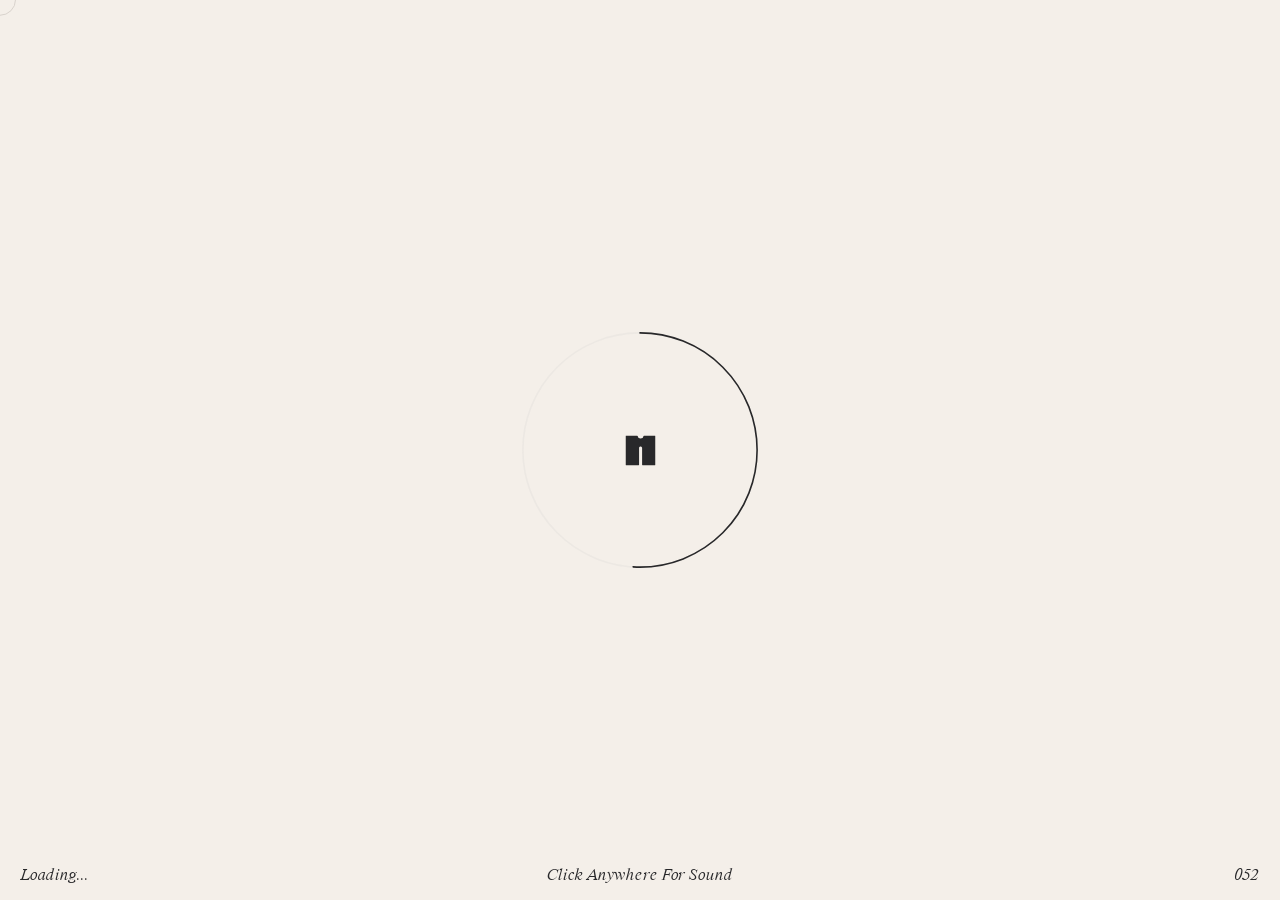
==== commit 1e4a0696: "Initial commit" ====
--- a/quarry/gallery.html
+++ b/quarry/gallery.html
@@ -1,4 +1,4 @@
-<!DOCTYPE html><html><head><meta charSet="utf-8"/><meta name="viewport" content="width=device-width, initial-scale=1, maximum-scale=1"/><link rel="preload" href="/quarry/fonts/WT_Kormelink_Italic.woff2" as="font" type="font/woff2" crossorigin="true"/><link rel="preload" href="/quarry/fonts/WT_Kormelink_Roman.woff2" as="font" type="font/woff2" crossorigin="true"/><link rel="preload" href="/quarry/fonts/Knockout.woff2" as="font" type="font/woff2" crossorigin="true"/><link rel="preload" href="/quarry/fonts/SangBleuOGSans-Light.woff2" as="font" type="font/woff2" crossorigin="true"/><title>The Quarry House | Gallery</title><style>[class*="Preloader_root"]{display:none!important;}</style><meta name="description" content="M.Fisher Quarry House"/><meta name="keywords" content=""/><meta name="theme-color" content="#000000"/><meta property="og:title" content="The Quarry House | Gallery"/><meta property="og:type" content="website"/><meta property="og:description" content="M.Fisher Quarry House"/><meta property="og:url" content="https://www.mf-quarry-house.snpdev.ru//gallery"/><meta property="og:image" content="/og.jpg"/><meta name="twitter:card" content="summary_large_image"/><meta property="twitter:domain" content="https://www.mf-quarry-house.snpdev.ru/"/><meta property="twitter:url" content="https://www.mf-quarry-house.snpdev.ru//gallery"/><meta name="twitter:title" content="The Quarry House | Gallery"/><meta name="twitter:description" content="M.Fisher Quarry House"/><meta name="twitter:image" content="/og.jpg"/><link rel="icon" href="/favicon.ico"/><meta name="next-head-count" content="22"/><link rel="preload" href="/quarry/_next/static/css/c4fb5ea0230bc866.css" as="style"/><link rel="stylesheet" href="/quarry/_next/static/css/c4fb5ea0230bc866.css" data-n-g=""/><link rel="preload" href="/quarry/_next/static/css/101e89d0dd1f4540.css" as="style"/><link rel="stylesheet" href="/quarry/_next/static/css/101e89d0dd1f4540.css" data-n-p=""/><noscript data-n-css=""></noscript><script defer="" nomodule="" src="/quarry/_next/static/chunks/polyfills-5cd94c89d3acac5f.js"></script><script src="/quarry/_next/static/chunks/webpack-862c2148d95cdcf9.js" defer=""></script><script src="/quarry/_next/static/chunks/framework-c2ad7fab13964d57.js" defer=""></script><script src="/quarry/_next/static/chunks/main-d8b1ff545a609496.js" defer=""></script><script src="/quarry/_next/static/chunks/pages/_app-a7a22f6435bdffe2.js" defer=""></script><script src="/quarry/_next/static/chunks/664-41844e7ff48658f9.js" defer=""></script><script src="/quarry/_next/static/chunks/985-781f1b11638e0876.js" defer=""></script><script src="/quarry/_next/static/chunks/256-88fbba587425021e.js" defer=""></script><script src="/quarry/_next/static/chunks/pages/gallery-4016fbd4dece3c11.js" defer=""></script><script src="/quarry/_next/static/vas_u-XLT9a53s_hep81b/_buildManifest.js" defer=""></script><script src="/quarry/_next/static/vas_u-XLT9a53s_hep81b/_ssgManifest.js" defer=""></script><script src="/quarry/_next/static/vas_u-XLT9a53s_hep81b/_middlewareManifest.js" defer=""></script><style id="__jsx-defd86655ae07615">.indicator{position:absolute;top:50%;left:50%;display:-webkit-box;display:-webkit-flex;display:-moz-box;display:-ms-flexbox;display:flex;-webkit-box-align:center;-webkit-align-items:center;-moz-box-align:center;-ms-flex-align:center;align-items:center;-webkit-box-pack:center;-webkit-justify-content:center;-moz-box-pack:center;-ms-flex-pack:center;justify-content:center;width:239px;height:239px;color:var(--color-dark)}</style><style id="__jsx-fa5341be1b69b1f3">.root.jsx-8f1acc90b84d346f{position:fixed;left:0;top:0;right:0;bottom:0;width:100vw;height:-webkit-calc(100*var(--vh));height:-moz-calc(100*var(--vh));height:calc(100*var(--vh));background:var(--color-cream)}.logo.jsx-8f1acc90b84d346f{position:absolute;width:30px;height:30px}.indicator.jsx-8f1acc90b84d346f{position:absolute;top:50%;left:50%;display:-webkit-box;display:-webkit-flex;display:-moz-box;display:-ms-flexbox;display:flex;-webkit-box-align:center;-webkit-align-items:center;-moz-box-align:center;-ms-flex-align:center;align-items:center;-webkit-box-pack:center;-webkit-justify-content:center;-moz-box-pack:center;-ms-flex-pack:center;justify-content:center;width:239px;height:239px;color:var(--color-dark)}</style></head><body><style id="__jsx-defd86655ae07615">.indicator{position:absolute;top:50%;left:50%;display:-webkit-box;display:-webkit-flex;display:-moz-box;display:-ms-flexbox;display:flex;-webkit-box-align:center;-webkit-align-items:center;-moz-box-align:center;-ms-flex-align:center;align-items:center;-webkit-box-pack:center;-webkit-justify-content:center;-moz-box-pack:center;-ms-flex-pack:center;justify-content:center;width:239px;height:239px;color:var(--color-dark)}</style><style id="__jsx-fa5341be1b69b1f3">.root.jsx-8f1acc90b84d346f{position:fixed;left:0;top:0;right:0;bottom:0;width:100vw;height:-webkit-calc(100*var(--vh));height:-moz-calc(100*var(--vh));height:calc(100*var(--vh));background:var(--color-cream)}.logo.jsx-8f1acc90b84d346f{position:absolute;width:30px;height:30px}.indicator.jsx-8f1acc90b84d346f{position:absolute;top:50%;left:50%;display:-webkit-box;display:-webkit-flex;display:-moz-box;display:-ms-flexbox;display:flex;-webkit-box-align:center;-webkit-align-items:center;-moz-box-align:center;-ms-flex-align:center;align-items:center;-webkit-box-pack:center;-webkit-justify-content:center;-moz-box-pack:center;-ms-flex-pack:center;justify-content:center;width:239px;height:239px;color:var(--color-dark)}</style><div id="__next"><div class="jsx-8f1acc90b84d346f root Preloader_root__nLEj2 Preloader_progressCursor__TsOhu"><div class="Preloader_rootWrapper__9MQk9"><div class="indicator Preloader_indicator__GSUnB"><div class="Preloader_progress__uOg48"><svg class="CircleProgress_root__6R5Ce Preloader_progress__uOg48" width="100%" height="100%" viewBox="0 0 100 100"><circle cx="50" cy="50" r="49" fill="none" pathLength="100" stroke="#c4c4c4" stroke-width="1" stroke-dasharray="100" stroke-dashoffset="0" stroke-linecap="round"></circle><circle cx="50" cy="50" r="49" fill="none" pathLength="100" stroke-dashoffset="100" stroke="#28282a" stroke-width="1" stroke-dasharray="100" stroke-linecap="round"></circle></svg></div><svg width="100%" height="100%" viewBox="0 0 30 30" fill="none" xmlns="http://www.w3.org/2000/svg" class="logo Preloader_logo__zSJde"><path d="M29.372 0H18.688a.625.625 0 0 0-.615.517 3.026 3.026 0 0 1-5.962 0A.625.625 0 0 0 11.495 0H.592a.624.624 0 0 0-.199.033A.607.607 0 0 0 0 .614v28.76c0 .346.28.626.627.626h12.326c.346 0 .627-.28.627-.627V12.528c0-.703.479-1.293 1.128-1.462l.015-.004.05-.012c.77-.157 1.465.27 1.724.919l.003.007c.026.065.047.133.064.203l.003.014c.016.068.026.137.032.208l.002.022c.003.035.004.07.004.106v16.843c0 .347.28.627.627.627h12.141c.346 0 .627-.28.627-.627V.627A.629.629 0 0 0 29.372 0Z" fill="currentColor"></path></svg></div><footer class="jsx-8f1acc90b84d346f footer Preloader_footer__XEfxM"><span>Loading...<!-- --></span><span><!-- --></span><span>000<!-- --></span></footer></div></div><div class="TransitionLayout_page__pfisN"><main class="Gallery_root__hnwgE"><header class="Header_root__rFmuB"><div><a href="javascript:void(0)" style="display:none">M.FISHER</a><div class="Gallery_progress__MmsJR">00%</div></div><button data-close-button="true" class="Hamburger_root__K9HjM Hamburger_dark__L84Jz"><svg viewBox="0 0 100 100"><circle cx="50" cy="50" r="45" stroke="currentColor" stroke-width="2" fill="none"></circle><line x1="58" y1="30" x2="58" y2="74" stroke-linecap="round" stroke-width="5" stroke="currentColor"></line><line x1="42" y1="30" x2="42" y2="65" stroke-linecap="round" stroke-width="5" stroke="currentColor"></line></svg></button></header><div class="Gallery_title__bVcL_"><p>The</p><p></p></div></main></div><div class="Cursor_root__eMFXx default"><div class="Cursor_center__3SAE4"><span class="Cursor_cursorDefault__qgeJo"></span></div></div></div><script id="__NEXT_DATA__" type="application/json">{"props":{"pageProps":{"cms":{"gallery":{"images":[{"image":{"dimensions":{"width":3840,"height":2559},"alt":"KITCHEN","copyright":null,"url":"https://images.prismic.io/quarry-house/7afb62d4-7906-4367-801f-625cb6cff6fd_QUARRY_+Kitchen_final-min-min.jpg?auto=compress,format\u0026rect=0,0,2048,1365\u0026w=3840\u0026h=2559","id":"Yzw4_BEAACQAfRVt","edit":{"x":0,"y":0,"zoom":1.875,"background":"#fff"}}},{"image":{"dimensions":{"width":3840,"height":2559},"alt":"Lounge","copyright":null,"url":"https://images.prismic.io/quarry-house/65f0b482-a242-401f-8e0d-51f6a962546f_QUARRY_Living+room_final-min-min.jpg?auto=compress,format\u0026rect=0,0,2048,1365\u0026w=3840\u0026h=2559","id":"Yzw4_xEAACIAfRV6","edit":{"x":0,"y":0,"zoom":1.875,"background":"#fff"}}},{"image":{"dimensions":{"width":3840,"height":2559},"alt":"Storeroom","copyright":null,"url":"https://images.prismic.io/quarry-house/b0f527ae-bb1d-4778-be71-46a145440b64_QUARRY_Store+room+1_final_2-min-min.jpg?auto=compress,format\u0026rect=0,0,2048,1365\u0026w=3840\u0026h=2559","id":"Yzw4_xEAACMAfRV_","edit":{"x":0,"y":0,"zoom":1.875,"background":"#fff"}}},{"image":{"dimensions":{"width":3840,"height":2559},"alt":"Quarry House","copyright":null,"url":"https://images.prismic.io/quarry-house/3cb49b3d-b9fc-42fe-af1e-4c1f5762a33e_QUARRY_Exterior_final-min-min.jpg?auto=compress,format\u0026rect=0,0,2048,1365\u0026w=3840\u0026h=2559","id":"Yzw5ABEAACQAfRWD","edit":{"x":0,"y":0,"zoom":1.875,"background":"#fff"}}},{"image":{"dimensions":{"width":3840,"height":2559},"alt":"Storeroom","copyright":null,"url":"https://images.prismic.io/quarry-house/b94fa754-ad0b-41f5-872f-7e62b051ffae_QUARRY_Store+room+2_final_3-min-min.jpg?auto=compress,format\u0026rect=0,0,2048,1365\u0026w=3840\u0026h=2559","id":"Yzw4_xEAACEAfRWC","edit":{"x":0,"y":0,"zoom":1.875,"background":"#fff"}}},{"image":{"dimensions":{"width":3840,"height":2559},"alt":"KITCHEN","copyright":null,"url":"https://images.prismic.io/quarry-house/7afb62d4-7906-4367-801f-625cb6cff6fd_QUARRY_+Kitchen_final-min-min.jpg?auto=compress,format\u0026rect=0,0,2048,1365\u0026w=3840\u0026h=2559","id":"Yzw4_BEAACQAfRVt","edit":{"x":0,"y":0,"zoom":1.875,"background":"#fff"}}},{"image":{"dimensions":{"width":3840,"height":2559},"alt":"Lounge","copyright":null,"url":"https://images.prismic.io/quarry-house/65f0b482-a242-401f-8e0d-51f6a962546f_QUARRY_Living+room_final-min-min.jpg?auto=compress,format\u0026rect=0,0,2048,1365\u0026w=3840\u0026h=2559","id":"Yzw4_xEAACIAfRV6","edit":{"x":0,"y":0,"zoom":1.875,"background":"#fff"}}},{"image":{"dimensions":{"width":3840,"height":2559},"alt":"Storeroom","copyright":null,"url":"https://images.prismic.io/quarry-house/b0f527ae-bb1d-4778-be71-46a145440b64_QUARRY_Store+room+1_final_2-min-min.jpg?auto=compress,format\u0026rect=0,0,2048,1365\u0026w=3840\u0026h=2559","id":"Yzw4_xEAACMAfRV_","edit":{"x":0,"y":0,"zoom":1.875,"background":"#fff"}}},{"image":{"dimensions":{"width":3840,"height":2559},"alt":"Quarry House","copyright":null,"url":"https://images.prismic.io/quarry-house/3cb49b3d-b9fc-42fe-af1e-4c1f5762a33e_QUARRY_Exterior_final-min-min.jpg?auto=compress,format\u0026rect=0,0,2048,1365\u0026w=3840\u0026h=2559","id":"Yzw5ABEAACQAfRWD","edit":{"x":0,"y":0,"zoom":1.875,"background":"#fff"}}},{"image":{"dimensions":{"width":3840,"height":2559},"alt":"Storeroom","copyright":null,"url":"https://images.prismic.io/quarry-house/b94fa754-ad0b-41f5-872f-7e62b051ffae_QUARRY_Store+room+2_final_3-min-min.jpg?auto=compress,format\u0026rect=0,0,2048,1365\u0026w=3840\u0026h=2559","id":"Yzw4_xEAACEAfRWC","edit":{"x":0,"y":0,"zoom":1.875,"background":"#fff"}}}]}}},"__N_SSG":true},"page":"/gallery","query":{},"buildId":"vas_u-XLT9a53s_hep81b","isFallback":false,"gsp":true,"scriptLoader":[]}</script>
+<!DOCTYPE html><html><head><meta charSet="utf-8"/><meta name="viewport" content="width=device-width, initial-scale=1, maximum-scale=1"/><link rel="preload" href="/quarry/fonts/WT_Kormelink_Italic.woff2" as="font" type="font/woff2" crossorigin="true"/><link rel="preload" href="/quarry/fonts/WT_Kormelink_Roman.woff2" as="font" type="font/woff2" crossorigin="true"/><link rel="preload" href="/quarry/fonts/Knockout.woff2" as="font" type="font/woff2" crossorigin="true"/><link rel="preload" href="/quarry/fonts/SangBleuOGSans-Light.woff2" as="font" type="font/woff2" crossorigin="true"/><title>The Quarry House | Gallery</title><style>[class*="Preloader_root"]{display:none!important;}</style><meta name="description" content=""/><meta name="keywords" content=""/><meta name="theme-color" content="#000000"/><meta property="og:title" content="The Quarry House | Gallery"/><meta property="og:type" content="website"/><meta property="og:description" content=""/><meta property="og:url" content="https://www.mf-quarry-house.snpdev.ru//gallery"/><meta property="og:image" content="/og.jpg"/><meta name="twitter:card" content="summary_large_image"/><meta property="twitter:domain" content="https://www.mf-quarry-house.snpdev.ru/"/><meta property="twitter:url" content="https://www.mf-quarry-house.snpdev.ru//gallery"/><meta name="twitter:title" content="The Quarry House | Gallery"/><meta name="twitter:description" content= Quarry House"/><meta name="twitter:image" content="/og.jpg"/><link rel="icon" href="/favicon.ico"/><meta name="next-head-count" content="22"/><link rel="preload" href="/quarry/_next/static/css/c4fb5ea0230bc866.css" as="style"/><link rel="stylesheet" href="/quarry/_next/static/css/c4fb5ea0230bc866.css" data-n-g=""/><link rel="preload" href="/quarry/_next/static/css/101e89d0dd1f4540.css" as="style"/><link rel="stylesheet" href="/quarry/_next/static/css/101e89d0dd1f4540.css" data-n-p=""/><noscript data-n-css=""></noscript><script defer="" nomodule="" src="/quarry/_next/static/chunks/polyfills-5cd94c89d3acac5f.js"></script><script src="/quarry/_next/static/chunks/webpack-862c2148d95cdcf9.js" defer=""></script><script src="/quarry/_next/static/chunks/framework-c2ad7fab13964d57.js" defer=""></script><script src="/quarry/_next/static/chunks/main-d8b1ff545a609496.js" defer=""></script><script src="/quarry/_next/static/chunks/pages/_app-a7a22f6435bdffe2.js" defer=""></script><script src="/quarry/_next/static/chunks/664-41844e7ff48658f9.js" defer=""></script><script src="/quarry/_next/static/chunks/985-781f1b11638e0876.js" defer=""></script><script src="/quarry/_next/static/chunks/256-88fbba587425021e.js" defer=""></script><script src="/quarry/_next/static/chunks/pages/gallery-4016fbd4dece3c11.js" defer=""></script><script src="/quarry/_next/static/vas_u-XLT9a53s_hep81b/_buildManifest.js" defer=""></script><script src="/quarry/_next/static/vas_u-XLT9a53s_hep81b/_ssgManifest.js" defer=""></script><script src="/quarry/_next/static/vas_u-XLT9a53s_hep81b/_middlewareManifest.js" defer=""></script><style id="__jsx-defd86655ae07615">.indicator{position:absolute;top:50%;left:50%;display:-webkit-box;display:-webkit-flex;display:-moz-box;display:-ms-flexbox;display:flex;-webkit-box-align:center;-webkit-align-items:center;-moz-box-align:center;-ms-flex-align:center;align-items:center;-webkit-box-pack:center;-webkit-justify-content:center;-moz-box-pack:center;-ms-flex-pack:center;justify-content:center;width:239px;height:239px;color:var(--color-dark)}</style><style id="__jsx-fa5341be1b69b1f3">.root.jsx-8f1acc90b84d346f{position:fixed;left:0;top:0;right:0;bottom:0;width:100vw;height:-webkit-calc(100*var(--vh));height:-moz-calc(100*var(--vh));height:calc(100*var(--vh));background:var(--color-cream)}.logo.jsx-8f1acc90b84d346f{position:absolute;width:30px;height:30px}.indicator.jsx-8f1acc90b84d346f{position:absolute;top:50%;left:50%;display:-webkit-box;display:-webkit-flex;display:-moz-box;display:-ms-flexbox;display:flex;-webkit-box-align:center;-webkit-align-items:center;-moz-box-align:center;-ms-flex-align:center;align-items:center;-webkit-box-pack:center;-webkit-justify-content:center;-moz-box-pack:center;-ms-flex-pack:center;justify-content:center;width:239px;height:239px;color:var(--color-dark)}</style></head><body><style id="__jsx-defd86655ae07615">.indicator{position:absolute;top:50%;left:50%;display:-webkit-box;display:-webkit-flex;display:-moz-box;display:-ms-flexbox;display:flex;-webkit-box-align:center;-webkit-align-items:center;-moz-box-align:center;-ms-flex-align:center;align-items:center;-webkit-box-pack:center;-webkit-justify-content:center;-moz-box-pack:center;-ms-flex-pack:center;justify-content:center;width:239px;height:239px;color:var(--color-dark)}</style><style id="__jsx-fa5341be1b69b1f3">.root.jsx-8f1acc90b84d346f{position:fixed;left:0;top:0;right:0;bottom:0;width:100vw;height:-webkit-calc(100*var(--vh));height:-moz-calc(100*var(--vh));height:calc(100*var(--vh));background:var(--color-cream)}.logo.jsx-8f1acc90b84d346f{position:absolute;width:30px;height:30px}.indicator.jsx-8f1acc90b84d346f{position:absolute;top:50%;left:50%;display:-webkit-box;display:-webkit-flex;display:-moz-box;display:-ms-flexbox;display:flex;-webkit-box-align:center;-webkit-align-items:center;-moz-box-align:center;-ms-flex-align:center;align-items:center;-webkit-box-pack:center;-webkit-justify-content:center;-moz-box-pack:center;-ms-flex-pack:center;justify-content:center;width:239px;height:239px;color:var(--color-dark)}</style><div id="__next"><div class="jsx-8f1acc90b84d346f root Preloader_root__nLEj2 Preloader_progressCursor__TsOhu"><div class="Preloader_rootWrapper__9MQk9"><div class="indicator Preloader_indicator__GSUnB"><div class="Preloader_progress__uOg48"><svg class="CircleProgress_root__6R5Ce Preloader_progress__uOg48" width="100%" height="100%" viewBox="0 0 100 100"><circle cx="50" cy="50" r="49" fill="none" pathLength="100" stroke="#c4c4c4" stroke-width="1" stroke-dasharray="100" stroke-dashoffset="0" stroke-linecap="round"></circle><circle cx="50" cy="50" r="49" fill="none" pathLength="100" stroke-dashoffset="100" stroke="#28282a" stroke-width="1" stroke-dasharray="100" stroke-linecap="round"></circle></svg></div><svg width="100%" height="100%" viewBox="0 0 30 30" fill="none" xmlns="http://www.w3.org/2000/svg" class="logo Preloader_logo__zSJde"><path d="M29.372 0H18.688a.625.625 0 0 0-.615.517 3.026 3.026 0 0 1-5.962 0A.625.625 0 0 0 11.495 0H.592a.624.624 0 0 0-.199.033A.607.607 0 0 0 0 .614v28.76c0 .346.28.626.627.626h12.326c.346 0 .627-.28.627-.627V12.528c0-.703.479-1.293 1.128-1.462l.015-.004.05-.012c.77-.157 1.465.27 1.724.919l.003.007c.026.065.047.133.064.203l.003.014c.016.068.026.137.032.208l.002.022c.003.035.004.07.004.106v16.843c0 .347.28.627.627.627h12.141c.346 0 .627-.28.627-.627V.627A.629.629 0 0 0 29.372 0Z" fill="currentColor"></path></svg></div><footer class="jsx-8f1acc90b84d346f footer Preloader_footer__XEfxM"><span>Loading...<!-- --></span><span><!-- --></span><span>000<!-- --></span></footer></div></div><div class="TransitionLayout_page__pfisN"><main class="Gallery_root__hnwgE"><header class="Header_root__rFmuB"><div><a href="javascript:void(0)" style="display:none"></a><div class="Gallery_progress__MmsJR">00%</div></div><button data-close-button="true" class="Hamburger_root__K9HjM Hamburger_dark__L84Jz"><svg viewBox="0 0 100 100"><circle cx="50" cy="50" r="45" stroke="currentColor" stroke-width="2" fill="none"></circle><line x1="58" y1="30" x2="58" y2="74" stroke-linecap="round" stroke-width="5" stroke="currentColor"></line><line x1="42" y1="30" x2="42" y2="65" stroke-linecap="round" stroke-width="5" stroke="currentColor"></line></svg></button></header><div class="Gallery_title__bVcL_"><p>The</p><p></p></div></main></div><div class="Cursor_root__eMFXx default"><div class="Cursor_center__3SAE4"><span class="Cursor_cursorDefault__qgeJo"></span></div></div></div><script id="__NEXT_DATA__" type="application/json">{"props":{"pageProps":{"cms":{"gallery":{"images":[{"image":{"dimensions":{"width":3840,"height":2559},"alt":"KITCHEN","copyright":null,"url":"https://images.prismic.io/quarry-house/7afb62d4-7906-4367-801f-625cb6cff6fd_QUARRY_+Kitchen_final-min-min.jpg?auto=compress,format\u0026rect=0,0,2048,1365\u0026w=3840\u0026h=2559","id":"Yzw4_BEAACQAfRVt","edit":{"x":0,"y":0,"zoom":1.875,"background":"#fff"}}},{"image":{"dimensions":{"width":3840,"height":2559},"alt":"Lounge","copyright":null,"url":"https://images.prismic.io/quarry-house/65f0b482-a242-401f-8e0d-51f6a962546f_QUARRY_Living+room_final-min-min.jpg?auto=compress,format\u0026rect=0,0,2048,1365\u0026w=3840\u0026h=2559","id":"Yzw4_xEAACIAfRV6","edit":{"x":0,"y":0,"zoom":1.875,"background":"#fff"}}},{"image":{"dimensions":{"width":3840,"height":2559},"alt":"Storeroom","copyright":null,"url":"https://images.prismic.io/quarry-house/b0f527ae-bb1d-4778-be71-46a145440b64_QUARRY_Store+room+1_final_2-min-min.jpg?auto=compress,format\u0026rect=0,0,2048,1365\u0026w=3840\u0026h=2559","id":"Yzw4_xEAACMAfRV_","edit":{"x":0,"y":0,"zoom":1.875,"background":"#fff"}}},{"image":{"dimensions":{"width":3840,"height":2559},"alt":"Quarry House","copyright":null,"url":"https://images.prismic.io/quarry-house/3cb49b3d-b9fc-42fe-af1e-4c1f5762a33e_QUARRY_Exterior_final-min-min.jpg?auto=compress,format\u0026rect=0,0,2048,1365\u0026w=3840\u0026h=2559","id":"Yzw5ABEAACQAfRWD","edit":{"x":0,"y":0,"zoom":1.875,"background":"#fff"}}},{"image":{"dimensions":{"width":3840,"height":2559},"alt":"Storeroom","copyright":null,"url":"https://images.prismic.io/quarry-house/b94fa754-ad0b-41f5-872f-7e62b051ffae_QUARRY_Store+room+2_final_3-min-min.jpg?auto=compress,format\u0026rect=0,0,2048,1365\u0026w=3840\u0026h=2559","id":"Yzw4_xEAACEAfRWC","edit":{"x":0,"y":0,"zoom":1.875,"background":"#fff"}}},{"image":{"dimensions":{"width":3840,"height":2559},"alt":"KITCHEN","copyright":null,"url":"https://images.prismic.io/quarry-house/7afb62d4-7906-4367-801f-625cb6cff6fd_QUARRY_+Kitchen_final-min-min.jpg?auto=compress,format\u0026rect=0,0,2048,1365\u0026w=3840\u0026h=2559","id":"Yzw4_BEAACQAfRVt","edit":{"x":0,"y":0,"zoom":1.875,"background":"#fff"}}},{"image":{"dimensions":{"width":3840,"height":2559},"alt":"Lounge","copyright":null,"url":"https://images.prismic.io/quarry-house/65f0b482-a242-401f-8e0d-51f6a962546f_QUARRY_Living+room_final-min-min.jpg?auto=compress,format\u0026rect=0,0,2048,1365\u0026w=3840\u0026h=2559","id":"Yzw4_xEAACIAfRV6","edit":{"x":0,"y":0,"zoom":1.875,"background":"#fff"}}},{"image":{"dimensions":{"width":3840,"height":2559},"alt":"Storeroom","copyright":null,"url":"https://images.prismic.io/quarry-house/b0f527ae-bb1d-4778-be71-46a145440b64_QUARRY_Store+room+1_final_2-min-min.jpg?auto=compress,format\u0026rect=0,0,2048,1365\u0026w=3840\u0026h=2559","id":"Yzw4_xEAACMAfRV_","edit":{"x":0,"y":0,"zoom":1.875,"background":"#fff"}}},{"image":{"dimensions":{"width":3840,"height":2559},"alt":"Quarry House","copyright":null,"url":"https://images.prismic.io/quarry-house/3cb49b3d-b9fc-42fe-af1e-4c1f5762a33e_QUARRY_Exterior_final-min-min.jpg?auto=compress,format\u0026rect=0,0,2048,1365\u0026w=3840\u0026h=2559","id":"Yzw5ABEAACQAfRWD","edit":{"x":0,"y":0,"zoom":1.875,"background":"#fff"}}},{"image":{"dimensions":{"width":3840,"height":2559},"alt":"Storeroom","copyright":null,"url":"https://images.prismic.io/quarry-house/b94fa754-ad0b-41f5-872f-7e62b051ffae_QUARRY_Store+room+2_final_3-min-min.jpg?auto=compress,format\u0026rect=0,0,2048,1365\u0026w=3840\u0026h=2559","id":"Yzw4_xEAACEAfRWC","edit":{"x":0,"y":0,"zoom":1.875,"background":"#fff"}}}]}}},"__N_SSG":true},"page":"/gallery","query":{},"buildId":"vas_u-XLT9a53s_hep81b","isFallback":false,"gsp":true,"scriptLoader":[]}</script>
 <script>
 (function () {
     var ORB_GALLERIES = {
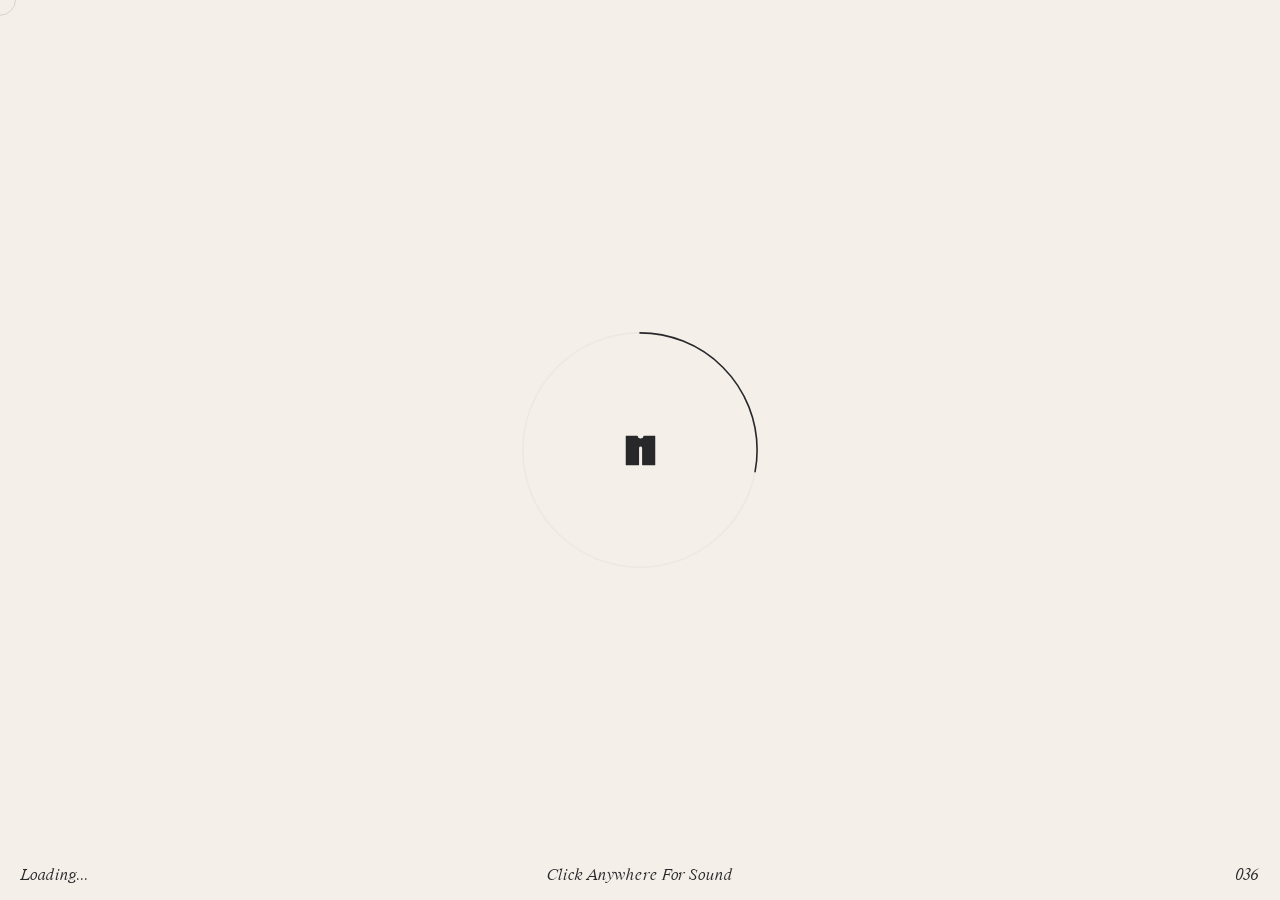
==== commit 9dd6019d: "Updated project" ====
--- a/quarry/gallery.html
+++ b/quarry/gallery.html
@@ -1,43 +1,40 @@
-<!DOCTYPE html><html><head><meta charSet="utf-8"/><meta name="viewport" content="width=device-width, initial-scale=1, maximum-scale=1"/><link rel="preload" href="/quarry/fonts/WT_Kormelink_Italic.woff2" as="font" type="font/woff2" crossorigin="true"/><link rel="preload" href="/quarry/fonts/WT_Kormelink_Roman.woff2" as="font" type="font/woff2" crossorigin="true"/><link rel="preload" href="/quarry/fonts/Knockout.woff2" as="font" type="font/woff2" crossorigin="true"/><link rel="preload" href="/quarry/fonts/SangBleuOGSans-Light.woff2" as="font" type="font/woff2" crossorigin="true"/><title>The Quarry House | Gallery</title><style>[class*="Preloader_root"]{display:none!important;}</style><meta name="description" content=""/><meta name="keywords" content=""/><meta name="theme-color" content="#000000"/><meta property="og:title" content="The Quarry House | Gallery"/><meta property="og:type" content="website"/><meta property="og:description" content=""/><meta property="og:url" content="https://www.mf-quarry-house.snpdev.ru//gallery"/><meta property="og:image" content="/og.jpg"/><meta name="twitter:card" content="summary_large_image"/><meta property="twitter:domain" content="https://www.mf-quarry-house.snpdev.ru/"/><meta property="twitter:url" content="https://www.mf-quarry-house.snpdev.ru//gallery"/><meta name="twitter:title" content="The Quarry House | Gallery"/><meta name="twitter:description" content= Quarry House"/><meta name="twitter:image" content="/og.jpg"/><link rel="icon" href="/favicon.ico"/><meta name="next-head-count" content="22"/><link rel="preload" href="/quarry/_next/static/css/c4fb5ea0230bc866.css" as="style"/><link rel="stylesheet" href="/quarry/_next/static/css/c4fb5ea0230bc866.css" data-n-g=""/><link rel="preload" href="/quarry/_next/static/css/101e89d0dd1f4540.css" as="style"/><link rel="stylesheet" href="/quarry/_next/static/css/101e89d0dd1f4540.css" data-n-p=""/><noscript data-n-css=""></noscript><script defer="" nomodule="" src="/quarry/_next/static/chunks/polyfills-5cd94c89d3acac5f.js"></script><script src="/quarry/_next/static/chunks/webpack-862c2148d95cdcf9.js" defer=""></script><script src="/quarry/_next/static/chunks/framework-c2ad7fab13964d57.js" defer=""></script><script src="/quarry/_next/static/chunks/main-d8b1ff545a609496.js" defer=""></script><script src="/quarry/_next/static/chunks/pages/_app-a7a22f6435bdffe2.js" defer=""></script><script src="/quarry/_next/static/chunks/664-41844e7ff48658f9.js" defer=""></script><script src="/quarry/_next/static/chunks/985-781f1b11638e0876.js" defer=""></script><script src="/quarry/_next/static/chunks/256-88fbba587425021e.js" defer=""></script><script src="/quarry/_next/static/chunks/pages/gallery-4016fbd4dece3c11.js" defer=""></script><script src="/quarry/_next/static/vas_u-XLT9a53s_hep81b/_buildManifest.js" defer=""></script><script src="/quarry/_next/static/vas_u-XLT9a53s_hep81b/_ssgManifest.js" defer=""></script><script src="/quarry/_next/static/vas_u-XLT9a53s_hep81b/_middlewareManifest.js" defer=""></script><style id="__jsx-defd86655ae07615">.indicator{position:absolute;top:50%;left:50%;display:-webkit-box;display:-webkit-flex;display:-moz-box;display:-ms-flexbox;display:flex;-webkit-box-align:center;-webkit-align-items:center;-moz-box-align:center;-ms-flex-align:center;align-items:center;-webkit-box-pack:center;-webkit-justify-content:center;-moz-box-pack:center;-ms-flex-pack:center;justify-content:center;width:239px;height:239px;color:var(--color-dark)}</style><style id="__jsx-fa5341be1b69b1f3">.root.jsx-8f1acc90b84d346f{position:fixed;left:0;top:0;right:0;bottom:0;width:100vw;height:-webkit-calc(100*var(--vh));height:-moz-calc(100*var(--vh));height:calc(100*var(--vh));background:var(--color-cream)}.logo.jsx-8f1acc90b84d346f{position:absolute;width:30px;height:30px}.indicator.jsx-8f1acc90b84d346f{position:absolute;top:50%;left:50%;display:-webkit-box;display:-webkit-flex;display:-moz-box;display:-ms-flexbox;display:flex;-webkit-box-align:center;-webkit-align-items:center;-moz-box-align:center;-ms-flex-align:center;align-items:center;-webkit-box-pack:center;-webkit-justify-content:center;-moz-box-pack:center;-ms-flex-pack:center;justify-content:center;width:239px;height:239px;color:var(--color-dark)}</style></head><body><style id="__jsx-defd86655ae07615">.indicator{position:absolute;top:50%;left:50%;display:-webkit-box;display:-webkit-flex;display:-moz-box;display:-ms-flexbox;display:flex;-webkit-box-align:center;-webkit-align-items:center;-moz-box-align:center;-ms-flex-align:center;align-items:center;-webkit-box-pack:center;-webkit-justify-content:center;-moz-box-pack:center;-ms-flex-pack:center;justify-content:center;width:239px;height:239px;color:var(--color-dark)}</style><style id="__jsx-fa5341be1b69b1f3">.root.jsx-8f1acc90b84d346f{position:fixed;left:0;top:0;right:0;bottom:0;width:100vw;height:-webkit-calc(100*var(--vh));height:-moz-calc(100*var(--vh));height:calc(100*var(--vh));background:var(--color-cream)}.logo.jsx-8f1acc90b84d346f{position:absolute;width:30px;height:30px}.indicator.jsx-8f1acc90b84d346f{position:absolute;top:50%;left:50%;display:-webkit-box;display:-webkit-flex;display:-moz-box;display:-ms-flexbox;display:flex;-webkit-box-align:center;-webkit-align-items:center;-moz-box-align:center;-ms-flex-align:center;align-items:center;-webkit-box-pack:center;-webkit-justify-content:center;-moz-box-pack:center;-ms-flex-pack:center;justify-content:center;width:239px;height:239px;color:var(--color-dark)}</style><div id="__next"><div class="jsx-8f1acc90b84d346f root Preloader_root__nLEj2 Preloader_progressCursor__TsOhu"><div class="Preloader_rootWrapper__9MQk9"><div class="indicator Preloader_indicator__GSUnB"><div class="Preloader_progress__uOg48"><svg class="CircleProgress_root__6R5Ce Preloader_progress__uOg48" width="100%" height="100%" viewBox="0 0 100 100"><circle cx="50" cy="50" r="49" fill="none" pathLength="100" stroke="#c4c4c4" stroke-width="1" stroke-dasharray="100" stroke-dashoffset="0" stroke-linecap="round"></circle><circle cx="50" cy="50" r="49" fill="none" pathLength="100" stroke-dashoffset="100" stroke="#28282a" stroke-width="1" stroke-dasharray="100" stroke-linecap="round"></circle></svg></div><svg width="100%" height="100%" viewBox="0 0 30 30" fill="none" xmlns="http://www.w3.org/2000/svg" class="logo Preloader_logo__zSJde"><path d="M29.372 0H18.688a.625.625 0 0 0-.615.517 3.026 3.026 0 0 1-5.962 0A.625.625 0 0 0 11.495 0H.592a.624.624 0 0 0-.199.033A.607.607 0 0 0 0 .614v28.76c0 .346.28.626.627.626h12.326c.346 0 .627-.28.627-.627V12.528c0-.703.479-1.293 1.128-1.462l.015-.004.05-.012c.77-.157 1.465.27 1.724.919l.003.007c.026.065.047.133.064.203l.003.014c.016.068.026.137.032.208l.002.022c.003.035.004.07.004.106v16.843c0 .347.28.627.627.627h12.141c.346 0 .627-.28.627-.627V.627A.629.629 0 0 0 29.372 0Z" fill="currentColor"></path></svg></div><footer class="jsx-8f1acc90b84d346f footer Preloader_footer__XEfxM"><span>Loading...<!-- --></span><span><!-- --></span><span>000<!-- --></span></footer></div></div><div class="TransitionLayout_page__pfisN"><main class="Gallery_root__hnwgE"><header class="Header_root__rFmuB"><div><a href="javascript:void(0)" style="display:none"></a><div class="Gallery_progress__MmsJR">00%</div></div><button data-close-button="true" class="Hamburger_root__K9HjM Hamburger_dark__L84Jz"><svg viewBox="0 0 100 100"><circle cx="50" cy="50" r="45" stroke="currentColor" stroke-width="2" fill="none"></circle><line x1="58" y1="30" x2="58" y2="74" stroke-linecap="round" stroke-width="5" stroke="currentColor"></line><line x1="42" y1="30" x2="42" y2="65" stroke-linecap="round" stroke-width="5" stroke="currentColor"></line></svg></button></header><div class="Gallery_title__bVcL_"><p>The</p><p></p></div></main></div><div class="Cursor_root__eMFXx default"><div class="Cursor_center__3SAE4"><span class="Cursor_cursorDefault__qgeJo"></span></div></div></div><script id="__NEXT_DATA__" type="application/json">{"props":{"pageProps":{"cms":{"gallery":{"images":[{"image":{"dimensions":{"width":3840,"height":2559},"alt":"KITCHEN","copyright":null,"url":"https://images.prismic.io/quarry-house/7afb62d4-7906-4367-801f-625cb6cff6fd_QUARRY_+Kitchen_final-min-min.jpg?auto=compress,format\u0026rect=0,0,2048,1365\u0026w=3840\u0026h=2559","id":"Yzw4_BEAACQAfRVt","edit":{"x":0,"y":0,"zoom":1.875,"background":"#fff"}}},{"image":{"dimensions":{"width":3840,"height":2559},"alt":"Lounge","copyright":null,"url":"https://images.prismic.io/quarry-house/65f0b482-a242-401f-8e0d-51f6a962546f_QUARRY_Living+room_final-min-min.jpg?auto=compress,format\u0026rect=0,0,2048,1365\u0026w=3840\u0026h=2559","id":"Yzw4_xEAACIAfRV6","edit":{"x":0,"y":0,"zoom":1.875,"background":"#fff"}}},{"image":{"dimensions":{"width":3840,"height":2559},"alt":"Storeroom","copyright":null,"url":"https://images.prismic.io/quarry-house/b0f527ae-bb1d-4778-be71-46a145440b64_QUARRY_Store+room+1_final_2-min-min.jpg?auto=compress,format\u0026rect=0,0,2048,1365\u0026w=3840\u0026h=2559","id":"Yzw4_xEAACMAfRV_","edit":{"x":0,"y":0,"zoom":1.875,"background":"#fff"}}},{"image":{"dimensions":{"width":3840,"height":2559},"alt":"Quarry House","copyright":null,"url":"https://images.prismic.io/quarry-house/3cb49b3d-b9fc-42fe-af1e-4c1f5762a33e_QUARRY_Exterior_final-min-min.jpg?auto=compress,format\u0026rect=0,0,2048,1365\u0026w=3840\u0026h=2559","id":"Yzw5ABEAACQAfRWD","edit":{"x":0,"y":0,"zoom":1.875,"background":"#fff"}}},{"image":{"dimensions":{"width":3840,"height":2559},"alt":"Storeroom","copyright":null,"url":"https://images.prismic.io/quarry-house/b94fa754-ad0b-41f5-872f-7e62b051ffae_QUARRY_Store+room+2_final_3-min-min.jpg?auto=compress,format\u0026rect=0,0,2048,1365\u0026w=3840\u0026h=2559","id":"Yzw4_xEAACEAfRWC","edit":{"x":0,"y":0,"zoom":1.875,"background":"#fff"}}},{"image":{"dimensions":{"width":3840,"height":2559},"alt":"KITCHEN","copyright":null,"url":"https://images.prismic.io/quarry-house/7afb62d4-7906-4367-801f-625cb6cff6fd_QUARRY_+Kitchen_final-min-min.jpg?auto=compress,format\u0026rect=0,0,2048,1365\u0026w=3840\u0026h=2559","id":"Yzw4_BEAACQAfRVt","edit":{"x":0,"y":0,"zoom":1.875,"background":"#fff"}}},{"image":{"dimensions":{"width":3840,"height":2559},"alt":"Lounge","copyright":null,"url":"https://images.prismic.io/quarry-house/65f0b482-a242-401f-8e0d-51f6a962546f_QUARRY_Living+room_final-min-min.jpg?auto=compress,format\u0026rect=0,0,2048,1365\u0026w=3840\u0026h=2559","id":"Yzw4_xEAACIAfRV6","edit":{"x":0,"y":0,"zoom":1.875,"background":"#fff"}}},{"image":{"dimensions":{"width":3840,"height":2559},"alt":"Storeroom","copyright":null,"url":"https://images.prismic.io/quarry-house/b0f527ae-bb1d-4778-be71-46a145440b64_QUARRY_Store+room+1_final_2-min-min.jpg?auto=compress,format\u0026rect=0,0,2048,1365\u0026w=3840\u0026h=2559","id":"Yzw4_xEAACMAfRV_","edit":{"x":0,"y":0,"zoom":1.875,"background":"#fff"}}},{"image":{"dimensions":{"width":3840,"height":2559},"alt":"Quarry House","copyright":null,"url":"https://images.prismic.io/quarry-house/3cb49b3d-b9fc-42fe-af1e-4c1f5762a33e_QUARRY_Exterior_final-min-min.jpg?auto=compress,format\u0026rect=0,0,2048,1365\u0026w=3840\u0026h=2559","id":"Yzw5ABEAACQAfRWD","edit":{"x":0,"y":0,"zoom":1.875,"background":"#fff"}}},{"image":{"dimensions":{"width":3840,"height":2559},"alt":"Storeroom","copyright":null,"url":"https://images.prismic.io/quarry-house/b94fa754-ad0b-41f5-872f-7e62b051ffae_QUARRY_Store+room+2_final_3-min-min.jpg?auto=compress,format\u0026rect=0,0,2048,1365\u0026w=3840\u0026h=2559","id":"Yzw4_xEAACEAfRWC","edit":{"x":0,"y":0,"zoom":1.875,"background":"#fff"}}}]}}},"__N_SSG":true},"page":"/gallery","query":{},"buildId":"vas_u-XLT9a53s_hep81b","isFallback":false,"gsp":true,"scriptLoader":[]}</script>
+<!DOCTYPE html><html><head><meta charSet="utf-8"/><meta name="viewport" content="width=device-width, initial-scale=1, maximum-scale=1"/><link rel="preload" href="/fonts/WT_Kormelink_Italic.woff2" as="font" type="font/woff2" crossorigin="true"/><link rel="preload" href="/fonts/WT_Kormelink_Roman.woff2" as="font" type="font/woff2" crossorigin="true"/><link rel="preload" href="/fonts/Knockout.woff2" as="font" type="font/woff2" crossorigin="true"/><link rel="preload" href="/fonts/SangBleuOGSans-Light.woff2" as="font" type="font/woff2" crossorigin="true"/><title>The Quarry House | Gallery</title><style>[class*="Preloader_root"]{display:none!important;}</style><meta name="description" content=""/><meta name="keywords" content=""/><meta name="theme-color" content="#000000"/><meta property="og:title" content="The Quarry House | Gallery"/><meta property="og:type" content="website"/><meta property="og:description" content=""/><meta property="og:url" content="https://www.mf-quarry-house.snpdev.ru//gallery"/><meta property="og:image" content="/og.jpg"/><meta name="twitter:card" content="summary_large_image"/><meta property="twitter:domain" content="https://www.mf-quarry-house.snpdev.ru/"/><meta property="twitter:url" content="https://www.mf-quarry-house.snpdev.ru//gallery"/><meta name="twitter:title" content="The Quarry House | Gallery"/><meta name="twitter:description" content= Quarry House"/><meta name="twitter:image" content="/og.jpg"/><link rel="icon" href="/favicon.ico"/><meta name="next-head-count" content="22"/><link rel="preload" href="/quarry/_next/static/css/c4fb5ea0230bc866.css" as="style"/><link rel="stylesheet" href="/quarry/_next/static/css/c4fb5ea0230bc866.css" data-n-g=""/><link rel="preload" href="/quarry/_next/static/css/101e89d0dd1f4540.css" as="style"/><link rel="stylesheet" href="/quarry/_next/static/css/101e89d0dd1f4540.css" data-n-p=""/><noscript data-n-css=""></noscript><script defer="" nomodule="" src="/quarry/_next/static/chunks/polyfills-5cd94c89d3acac5f.js"></script><script src="/quarry/_next/static/chunks/webpack-862c2148d95cdcf9.js" defer=""></script><script src="/quarry/_next/static/chunks/framework-c2ad7fab13964d57.js" defer=""></script><script src="/quarry/_next/static/chunks/main-d8b1ff545a609496.js" defer=""></script><script src="/quarry/_next/static/chunks/pages/_app-a7a22f6435bdffe2.js" defer=""></script><script src="/quarry/_next/static/chunks/664-41844e7ff48658f9.js" defer=""></script><script src="/quarry/_next/static/chunks/985-781f1b11638e0876.js" defer=""></script><script src="/quarry/_next/static/chunks/256-88fbba587425021e.js" defer=""></script><script src="/quarry/_next/static/chunks/pages/gallery-4016fbd4dece3c11.js" defer=""></script><script src="/quarry/_next/static/vas_u-XLT9a53s_hep81b/_buildManifest.js" defer=""></script><script src="/quarry/_next/static/vas_u-XLT9a53s_hep81b/_ssgManifest.js" defer=""></script><script src="/quarry/_next/static/vas_u-XLT9a53s_hep81b/_middlewareManifest.js" defer=""></script><style id="__jsx-defd86655ae07615">.indicator{position:absolute;top:50%;left:50%;display:-webkit-box;display:-webkit-flex;display:-moz-box;display:-ms-flexbox;display:flex;-webkit-box-align:center;-webkit-align-items:center;-moz-box-align:center;-ms-flex-align:center;align-items:center;-webkit-box-pack:center;-webkit-justify-content:center;-moz-box-pack:center;-ms-flex-pack:center;justify-content:center;width:239px;height:239px;color:var(--color-dark)}</style><style id="__jsx-fa5341be1b69b1f3">.root.jsx-8f1acc90b84d346f{position:fixed;left:0;top:0;right:0;bottom:0;width:100vw;height:-webkit-calc(100*var(--vh));height:-moz-calc(100*var(--vh));height:calc(100*var(--vh));background:var(--color-cream)}.logo.jsx-8f1acc90b84d346f{position:absolute;width:30px;height:30px}.indicator.jsx-8f1acc90b84d346f{position:absolute;top:50%;left:50%;display:-webkit-box;display:-webkit-flex;display:-moz-box;display:-ms-flexbox;display:flex;-webkit-box-align:center;-webkit-align-items:center;-moz-box-align:center;-ms-flex-align:center;align-items:center;-webkit-box-pack:center;-webkit-justify-content:center;-moz-box-pack:center;-ms-flex-pack:center;justify-content:center;width:239px;height:239px;color:var(--color-dark)}</style></head><body><style id="__jsx-defd86655ae07615">.indicator{position:absolute;top:50%;left:50%;display:-webkit-box;display:-webkit-flex;display:-moz-box;display:-ms-flexbox;display:flex;-webkit-box-align:center;-webkit-align-items:center;-moz-box-align:center;-ms-flex-align:center;align-items:center;-webkit-box-pack:center;-webkit-justify-content:center;-moz-box-pack:center;-ms-flex-pack:center;justify-content:center;width:239px;height:239px;color:var(--color-dark)}</style><style id="__jsx-fa5341be1b69b1f3">.root.jsx-8f1acc90b84d346f{position:fixed;left:0;top:0;right:0;bottom:0;width:100vw;height:-webkit-calc(100*var(--vh));height:-moz-calc(100*var(--vh));height:calc(100*var(--vh));background:var(--color-cream)}.logo.jsx-8f1acc90b84d346f{position:absolute;width:30px;height:30px}.indicator.jsx-8f1acc90b84d346f{position:absolute;top:50%;left:50%;display:-webkit-box;display:-webkit-flex;display:-moz-box;display:-ms-flexbox;display:flex;-webkit-box-align:center;-webkit-align-items:center;-moz-box-align:center;-ms-flex-align:center;align-items:center;-webkit-box-pack:center;-webkit-justify-content:center;-moz-box-pack:center;-ms-flex-pack:center;justify-content:center;width:239px;height:239px;color:var(--color-dark)}</style><div id="__next"><div class="jsx-8f1acc90b84d346f root Preloader_root__nLEj2 Preloader_progressCursor__TsOhu"><div class="Preloader_rootWrapper__9MQk9"><div class="indicator Preloader_indicator__GSUnB"><div class="Preloader_progress__uOg48"><svg class="CircleProgress_root__6R5Ce Preloader_progress__uOg48" width="100%" height="100%" viewBox="0 0 100 100"><circle cx="50" cy="50" r="49" fill="none" pathLength="100" stroke="#c4c4c4" stroke-width="1" stroke-dasharray="100" stroke-dashoffset="0" stroke-linecap="round"></circle><circle cx="50" cy="50" r="49" fill="none" pathLength="100" stroke-dashoffset="100" stroke="#28282a" stroke-width="1" stroke-dasharray="100" stroke-linecap="round"></circle></svg></div><svg width="100%" height="100%" viewBox="0 0 30 30" fill="none" xmlns="http://www.w3.org/2000/svg" class="logo Preloader_logo__zSJde"><path d="M29.372 0H18.688a.625.625 0 0 0-.615.517 3.026 3.026 0 0 1-5.962 0A.625.625 0 0 0 11.495 0H.592a.624.624 0 0 0-.199.033A.607.607 0 0 0 0 .614v28.76c0 .346.28.626.627.626h12.326c.346 0 .627-.28.627-.627V12.528c0-.703.479-1.293 1.128-1.462l.015-.004.05-.012c.77-.157 1.465.27 1.724.919l.003.007c.026.065.047.133.064.203l.003.014c.016.068.026.137.032.208l.002.022c.003.035.004.07.004.106v16.843c0 .347.28.627.627.627h12.141c.346 0 .627-.28.627-.627V.627A.629.629 0 0 0 29.372 0Z" fill="currentColor"></path></svg></div><footer class="jsx-8f1acc90b84d346f footer Preloader_footer__XEfxM"><span>Loading...<!-- --></span><span><!-- --></span><span>000<!-- --></span></footer></div></div><div class="TransitionLayout_page__pfisN"><main class="Gallery_root__hnwgE"><header class="Header_root__rFmuB"><div><a href="javascript:void(0)" style="display:none"></a><div class="Gallery_progress__MmsJR">00%</div></div><button data-close-button="true" class="Hamburger_root__K9HjM Hamburger_dark__L84Jz"><svg viewBox="0 0 100 100"><circle cx="50" cy="50" r="45" stroke="currentColor" stroke-width="2" fill="none"></circle><line x1="58" y1="30" x2="58" y2="74" stroke-linecap="round" stroke-width="5" stroke="currentColor"></line><line x1="42" y1="30" x2="42" y2="65" stroke-linecap="round" stroke-width="5" stroke="currentColor"></line></svg></button></header><div class="Gallery_title__bVcL_"><p></p></div></main></div><div class="Cursor_root__eMFXx default"><div class="Cursor_center__3SAE4"><span class="Cursor_cursorDefault__qgeJo"></span></div></div></div><script id="__NEXT_DATA__" type="application/json">{"props":{"pageProps":{"cms":{"gallery":{"images":[{"image":{"dimensions":{"width":3840,"height":2559},"alt":"KITCHEN","copyright":null,"url":"https://images.prismic.io/quarry-house/7afb62d4-7906-4367-801f-625cb6cff6fd_QUARRY_+Kitchen_final-min-min.jpg?auto=compress,format\u0026rect=0,0,2048,1365\u0026w=3840\u0026h=2559","id":"Yzw4_BEAACQAfRVt","edit":{"x":0,"y":0,"zoom":1.875,"background":"#fff"}}},{"image":{"dimensions":{"width":3840,"height":2559},"alt":"Lounge","copyright":null,"url":"https://images.prismic.io/quarry-house/65f0b482-a242-401f-8e0d-51f6a962546f_QUARRY_Living+room_final-min-min.jpg?auto=compress,format\u0026rect=0,0,2048,1365\u0026w=3840\u0026h=2559","id":"Yzw4_xEAACIAfRV6","edit":{"x":0,"y":0,"zoom":1.875,"background":"#fff"}}},{"image":{"dimensions":{"width":3840,"height":2559},"alt":"Storeroom","copyright":null,"url":"https://images.prismic.io/quarry-house/b0f527ae-bb1d-4778-be71-46a145440b64_QUARRY_Store+room+1_final_2-min-min.jpg?auto=compress,format\u0026rect=0,0,2048,1365\u0026w=3840\u0026h=2559","id":"Yzw4_xEAACMAfRV_","edit":{"x":0,"y":0,"zoom":1.875,"background":"#fff"}}},{"image":{"dimensions":{"width":3840,"height":2559},"alt":"Quarry House","copyright":null,"url":"https://images.prismic.io/quarry-house/3cb49b3d-b9fc-42fe-af1e-4c1f5762a33e_QUARRY_Exterior_final-min-min.jpg?auto=compress,format\u0026rect=0,0,2048,1365\u0026w=3840\u0026h=2559","id":"Yzw5ABEAACQAfRWD","edit":{"x":0,"y":0,"zoom":1.875,"background":"#fff"}}},{"image":{"dimensions":{"width":3840,"height":2559},"alt":"Storeroom","copyright":null,"url":"https://images.prismic.io/quarry-house/b94fa754-ad0b-41f5-872f-7e62b051ffae_QUARRY_Store+room+2_final_3-min-min.jpg?auto=compress,format\u0026rect=0,0,2048,1365\u0026w=3840\u0026h=2559","id":"Yzw4_xEAACEAfRWC","edit":{"x":0,"y":0,"zoom":1.875,"background":"#fff"}}},{"image":{"dimensions":{"width":3840,"height":2559},"alt":"KITCHEN","copyright":null,"url":"https://images.prismic.io/quarry-house/7afb62d4-7906-4367-801f-625cb6cff6fd_QUARRY_+Kitchen_final-min-min.jpg?auto=compress,format\u0026rect=0,0,2048,1365\u0026w=3840\u0026h=2559","id":"Yzw4_BEAACQAfRVt","edit":{"x":0,"y":0,"zoom":1.875,"background":"#fff"}}},{"image":{"dimensions":{"width":3840,"height":2559},"alt":"Lounge","copyright":null,"url":"https://images.prismic.io/quarry-house/65f0b482-a242-401f-8e0d-51f6a962546f_QUARRY_Living+room_final-min-min.jpg?auto=compress,format\u0026rect=0,0,2048,1365\u0026w=3840\u0026h=2559","id":"Yzw4_xEAACIAfRV6","edit":{"x":0,"y":0,"zoom":1.875,"background":"#fff"}}},{"image":{"dimensions":{"width":3840,"height":2559},"alt":"Storeroom","copyright":null,"url":"https://images.prismic.io/quarry-house/b0f527ae-bb1d-4778-be71-46a145440b64_QUARRY_Store+room+1_final_2-min-min.jpg?auto=compress,format\u0026rect=0,0,2048,1365\u0026w=3840\u0026h=2559","id":"Yzw4_xEAACMAfRV_","edit":{"x":0,"y":0,"zoom":1.875,"background":"#fff"}}},{"image":{"dimensions":{"width":3840,"height":2559},"alt":"Quarry House","copyright":null,"url":"https://images.prismic.io/quarry-house/3cb49b3d-b9fc-42fe-af1e-4c1f5762a33e_QUARRY_Exterior_final-min-min.jpg?auto=compress,format\u0026rect=0,0,2048,1365\u0026w=3840\u0026h=2559","id":"Yzw5ABEAACQAfRWD","edit":{"x":0,"y":0,"zoom":1.875,"background":"#fff"}}},{"image":{"dimensions":{"width":3840,"height":2559},"alt":"Storeroom","copyright":null,"url":"https://images.prismic.io/quarry-house/b94fa754-ad0b-41f5-872f-7e62b051ffae_QUARRY_Store+room+2_final_3-min-min.jpg?auto=compress,format\u0026rect=0,0,2048,1365\u0026w=3840\u0026h=2559","id":"Yzw4_xEAACEAfRWC","edit":{"x":0,"y":0,"zoom":1.875,"background":"#fff"}}}]}}},"__N_SSG":true},"page":"/gallery","query":{},"buildId":"vas_u-XLT9a53s_hep81b","isFallback":false,"gsp":true,"scriptLoader":[]}</script>
 <script>
 (function () {
     var ORB_GALLERIES = {
     'orb-1': [
-        { alt: 'Baddie ji', url: '/quarry/images/custom/orb1/imga1.jpg' },
-        { alt: 'Orb 1', url: '/quarry/images/custom/orb1/imga2.jpg' },
-        { alt: 'Orb 1', url: '/quarry/images/custom/orb1/imga3.jpg' },
-        { alt: 'Orb 1', url: '/quarry/images/custom/orb1/imga4.jpg' },
-        { alt: 'Orb 1', url: '/quarry/images/custom/orb1/imga5.jpg' },
-        { alt: 'Orb 1', url: '/quarry/images/custom/orb1/imga6.jpg' },
-        { alt: 'Orb 1', url: '/quarry/images/custom/orb1/imga7.jpg' },
-        { alt: 'Orb 1', url: '/quarry/images/custom/orb1/imga8.jpg' },
-        { alt: 'Orb 1', url: '/quarry/images/custom/orb1/imga9.jpg' },
-        { alt: 'Orb 1', url: '/quarry/images/custom/orb1/imga10.jpg' },
-        { alt: 'Orb 1', url: '/quarry/images/custom/orb1/imga11.jpg' },
-        { alt: 'Orb 1', url: '/quarry/images/custom/orb1/imga12.jpg' },
-        { alt: 'Orb 1', url: '/quarry/images/custom/orb1/imga13.jpg' },
-        { alt: 'Orb 1', url: '/quarry/images/custom/orb1/imga14.jpg' },
-        { alt: 'Orb 1', url: '/quarry/images/custom/orb1/imga15.jpg' },
-        { alt: 'Orb 1', url: '/quarry/images/custom/orb1/imga1.png' }
+        { alt: 'Alag sar dard hai', url: '/quarry/images/custom/orb1/imga1.jpg' },
+        { alt: 'kandal flex', url: '/quarry/images/custom/orb1/imga2.jpg' },
+        { alt: 'Red Flag', url: '/quarry/images/custom/orb1/imga3.jpg' },
+        { alt: 'Mermaid', url: '/quarry/images/custom/orb1/imga5.jpg' },
+        { alt: 'Sharara', url: '/quarry/images/custom/orb1/imga6.jpg' },
+        { alt: 'Auto Wale Bhaiya', url: '/quarry/images/custom/orb1/imga7.jpg' },
+        { alt: 'Room toh saaf kabhi tha hi nahi', url: '/quarry/images/custom/orb1/imga8.jpg' },
+        { alt: 'Hottie Ji', url: '/quarry/images/custom/orb1/imga10.jpg' },
+        { alt: 'Sab kuch dhundhla hehe', url: '/quarry/images/custom/orb1/imga11.jpg' },
+        { alt: 'chugli sun leti hu', url: '/quarry/images/custom/orb1/imga13.jpg' },
+        { alt: 'aankhein khuli ho ya ho band', url: '/quarry/images/custom/orb1/imga14.jpg' },
+        { alt: 'Another red flag', url: '/quarry/images/custom/orb1/imga15.jpg' },
+        { alt: 'damm', url: '/quarry/images/custom/orb1/imga1.png' }
     ],
     'orb-2': [
-        { alt: 'Orb 2', url: '/quarry/images/custom/orb2/imgb1.jpg' },
-        { alt: 'Orb 2', url: '/quarry/images/custom/orb2/imgb2.jpg' },
-        { alt: 'Orb 2', url: '/quarry/images/custom/orb2/imgb3.jpg' },
-        { alt: 'Orb 2', url: '/quarry/images/custom/orb2/imgb4.jpg' },
-        { alt: 'Orb 2', url: '/quarry/images/custom/orb2/imgb5.jpg' },
-        { alt: 'Orb 2', url: '/quarry/images/custom/orb2/imgb6.jpg' },
-        { alt: 'Orb 2', url: '/quarry/images/custom/orb2/imgb7.jpg' },
-        { alt: 'Orb 2', url: '/quarry/images/custom/orb2/imgb8.jpg' },
-        { alt: 'Orb 2', url: '/quarry/images/custom/orb2/imgb9.jpg' },
-        { alt: 'Orb 2', url: '/quarry/images/custom/orb2/imgb10.jpg' },
-        { alt: 'Orb 2', url: '/quarry/images/custom/orb2/imgb11.jpg' },
-        { alt: 'Orb 2', url: '/quarry/images/custom/orb2/imgb12.jpg' },
-        { alt: 'Orb 2', url: '/quarry/images/custom/orb2/imgb13.jpg' },
-        { alt: 'Orb 2', url: '/quarry/images/custom/orb2/imgb14.jpg' },
-        { alt: 'Orb 2', url: '/quarry/images/custom/orb2/imgb15.jpg' },
-        { alt: 'Orb 2', url: '/quarry/images/custom/orb2/imgb16.jpg' },
-        { alt: 'Orb 2', url: '/quarry/images/custom/orb2/imgb17.jpg' }
+        { alt: 'Sundari', url: '/quarry/images/custom/orb2/imgb1.jpg' },
+        { alt: 'Sundari', url: '/quarry/images/custom/orb2/imgb2.jpg' },
+        { alt: 'Sundari', url: '/quarry/images/custom/orb2/imgb3.jpg' },
+        { alt: 'Sundari', url: '/quarry/images/custom/orb2/imgb4.jpg' },
+        { alt: 'Sundari', url: '/quarry/images/custom/orb2/imgb5.jpg' },
+        { alt: 'Sundari', url: '/quarry/images/custom/orb2/imgb6.jpg' },
+        { alt: 'Sundari', url: '/quarry/images/custom/orb2/imgb7.jpg' },
+        { alt: 'Sundari', url: '/quarry/images/custom/orb2/imgb8.jpg' },
+        { alt: 'Sundari', url: '/quarry/images/custom/orb2/imgb9.jpg' },
+        { alt: 'Sundari', url: '/quarry/images/custom/orb2/imgb10.jpg' },
+        { alt: 'Sundari', url: '/quarry/images/custom/orb2/imgb11.jpg' },
+        { alt: 'Sundari', url: '/quarry/images/custom/orb2/imgb12.jpg' },
+        { alt: 'Sundari', url: '/quarry/images/custom/orb2/imgb13.jpg' },
+        { alt: 'Sundari', url: '/quarry/images/custom/orb2/imgb14.jpg' },
+        { alt: 'Sundari', url: '/quarry/images/custom/orb2/imgb15.jpg' },
+        { alt: 'Sundari', url: '/quarry/images/custom/orb2/imgb16.jpg' },
+        { alt: 'Sundari', url: '/quarry/images/custom/orb2/imgb17.jpg' }
     ],
     'orb-3': [
         { alt: 'Orb 3', url: '/quarry/images/custom/orb3/imgc1.jpg' },
@@ -163,6 +160,7 @@
 
         data.props.pageProps.cms.gallery.images = images;
         dataTag.textContent = JSON.stringify(data);
+        window.__NEXT_DATA__ = data;
     } catch (err) {
         console.warn('Could not override quarry gallery images:', err);
     }
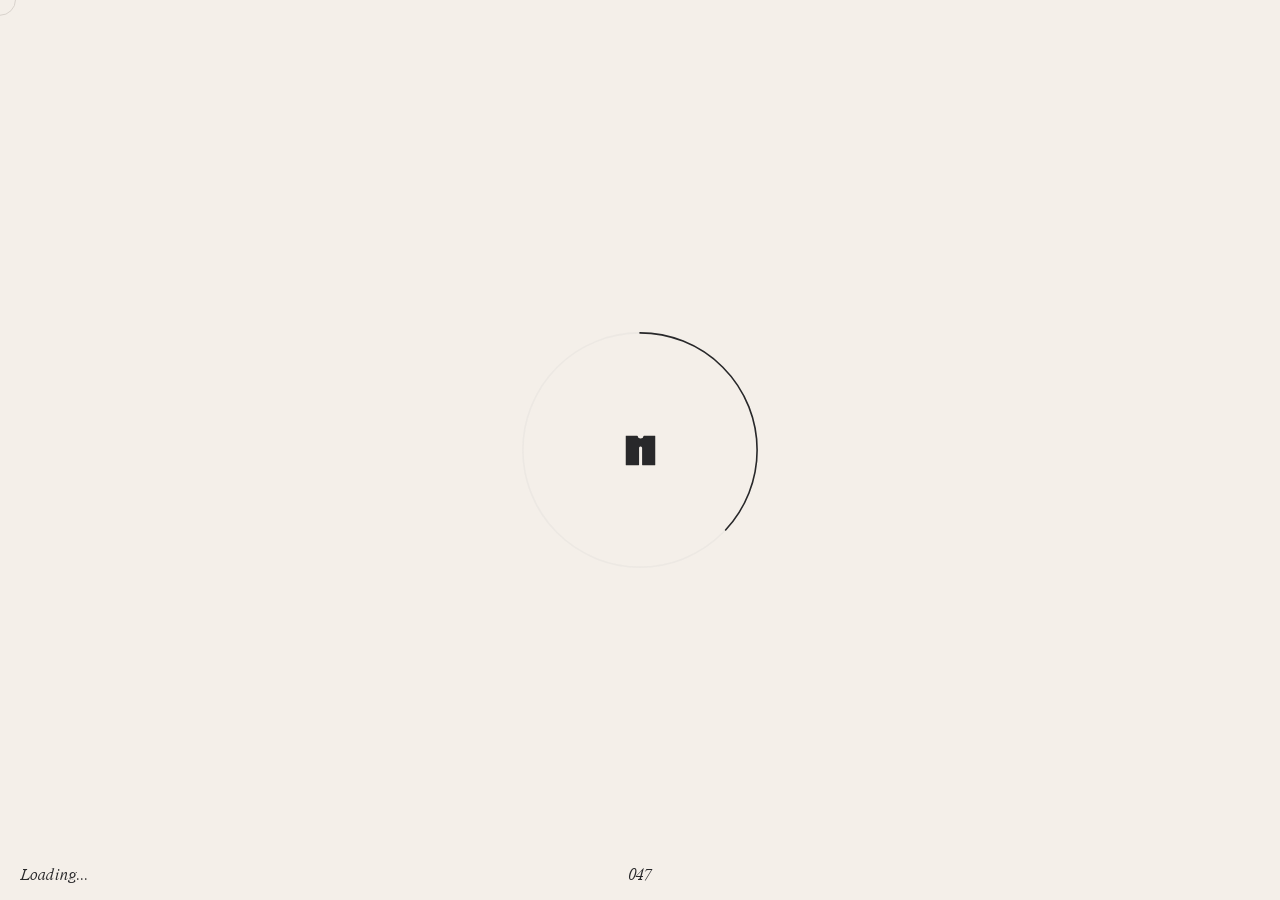
==== commit 9fde87cd: "Updated project" ====
--- a/quarry/gallery.html
+++ b/quarry/gallery.html
@@ -1,21 +1,30 @@
 <!DOCTYPE html><html><head><meta charSet="utf-8"/><meta name="viewport" content="width=device-width, initial-scale=1, maximum-scale=1"/><link rel="preload" href="/fonts/WT_Kormelink_Italic.woff2" as="font" type="font/woff2" crossorigin="true"/><link rel="preload" href="/fonts/WT_Kormelink_Roman.woff2" as="font" type="font/woff2" crossorigin="true"/><link rel="preload" href="/fonts/Knockout.woff2" as="font" type="font/woff2" crossorigin="true"/><link rel="preload" href="/fonts/SangBleuOGSans-Light.woff2" as="font" type="font/woff2" crossorigin="true"/><title>The Quarry House | Gallery</title><style>[class*="Preloader_root"]{display:none!important;}</style><meta name="description" content=""/><meta name="keywords" content=""/><meta name="theme-color" content="#000000"/><meta property="og:title" content="The Quarry House | Gallery"/><meta property="og:type" content="website"/><meta property="og:description" content=""/><meta property="og:url" content="https://www.mf-quarry-house.snpdev.ru//gallery"/><meta property="og:image" content="/og.jpg"/><meta name="twitter:card" content="summary_large_image"/><meta property="twitter:domain" content="https://www.mf-quarry-house.snpdev.ru/"/><meta property="twitter:url" content="https://www.mf-quarry-house.snpdev.ru//gallery"/><meta name="twitter:title" content="The Quarry House | Gallery"/><meta name="twitter:description" content= Quarry House"/><meta name="twitter:image" content="/og.jpg"/><link rel="icon" href="/favicon.ico"/><meta name="next-head-count" content="22"/><link rel="preload" href="/quarry/_next/static/css/c4fb5ea0230bc866.css" as="style"/><link rel="stylesheet" href="/quarry/_next/static/css/c4fb5ea0230bc866.css" data-n-g=""/><link rel="preload" href="/quarry/_next/static/css/101e89d0dd1f4540.css" as="style"/><link rel="stylesheet" href="/quarry/_next/static/css/101e89d0dd1f4540.css" data-n-p=""/><noscript data-n-css=""></noscript><script defer="" nomodule="" src="/quarry/_next/static/chunks/polyfills-5cd94c89d3acac5f.js"></script><script src="/quarry/_next/static/chunks/webpack-862c2148d95cdcf9.js" defer=""></script><script src="/quarry/_next/static/chunks/framework-c2ad7fab13964d57.js" defer=""></script><script src="/quarry/_next/static/chunks/main-d8b1ff545a609496.js" defer=""></script><script src="/quarry/_next/static/chunks/pages/_app-a7a22f6435bdffe2.js" defer=""></script><script src="/quarry/_next/static/chunks/664-41844e7ff48658f9.js" defer=""></script><script src="/quarry/_next/static/chunks/985-781f1b11638e0876.js" defer=""></script><script src="/quarry/_next/static/chunks/256-88fbba587425021e.js" defer=""></script><script src="/quarry/_next/static/chunks/pages/gallery-4016fbd4dece3c11.js" defer=""></script><script src="/quarry/_next/static/vas_u-XLT9a53s_hep81b/_buildManifest.js" defer=""></script><script src="/quarry/_next/static/vas_u-XLT9a53s_hep81b/_ssgManifest.js" defer=""></script><script src="/quarry/_next/static/vas_u-XLT9a53s_hep81b/_middlewareManifest.js" defer=""></script><style id="__jsx-defd86655ae07615">.indicator{position:absolute;top:50%;left:50%;display:-webkit-box;display:-webkit-flex;display:-moz-box;display:-ms-flexbox;display:flex;-webkit-box-align:center;-webkit-align-items:center;-moz-box-align:center;-ms-flex-align:center;align-items:center;-webkit-box-pack:center;-webkit-justify-content:center;-moz-box-pack:center;-ms-flex-pack:center;justify-content:center;width:239px;height:239px;color:var(--color-dark)}</style><style id="__jsx-fa5341be1b69b1f3">.root.jsx-8f1acc90b84d346f{position:fixed;left:0;top:0;right:0;bottom:0;width:100vw;height:-webkit-calc(100*var(--vh));height:-moz-calc(100*var(--vh));height:calc(100*var(--vh));background:var(--color-cream)}.logo.jsx-8f1acc90b84d346f{position:absolute;width:30px;height:30px}.indicator.jsx-8f1acc90b84d346f{position:absolute;top:50%;left:50%;display:-webkit-box;display:-webkit-flex;display:-moz-box;display:-ms-flexbox;display:flex;-webkit-box-align:center;-webkit-align-items:center;-moz-box-align:center;-ms-flex-align:center;align-items:center;-webkit-box-pack:center;-webkit-justify-content:center;-moz-box-pack:center;-ms-flex-pack:center;justify-content:center;width:239px;height:239px;color:var(--color-dark)}</style></head><body><style id="__jsx-defd86655ae07615">.indicator{position:absolute;top:50%;left:50%;display:-webkit-box;display:-webkit-flex;display:-moz-box;display:-ms-flexbox;display:flex;-webkit-box-align:center;-webkit-align-items:center;-moz-box-align:center;-ms-flex-align:center;align-items:center;-webkit-box-pack:center;-webkit-justify-content:center;-moz-box-pack:center;-ms-flex-pack:center;justify-content:center;width:239px;height:239px;color:var(--color-dark)}</style><style id="__jsx-fa5341be1b69b1f3">.root.jsx-8f1acc90b84d346f{position:fixed;left:0;top:0;right:0;bottom:0;width:100vw;height:-webkit-calc(100*var(--vh));height:-moz-calc(100*var(--vh));height:calc(100*var(--vh));background:var(--color-cream)}.logo.jsx-8f1acc90b84d346f{position:absolute;width:30px;height:30px}.indicator.jsx-8f1acc90b84d346f{position:absolute;top:50%;left:50%;display:-webkit-box;display:-webkit-flex;display:-moz-box;display:-ms-flexbox;display:flex;-webkit-box-align:center;-webkit-align-items:center;-moz-box-align:center;-ms-flex-align:center;align-items:center;-webkit-box-pack:center;-webkit-justify-content:center;-moz-box-pack:center;-ms-flex-pack:center;justify-content:center;width:239px;height:239px;color:var(--color-dark)}</style><div id="__next"><div class="jsx-8f1acc90b84d346f root Preloader_root__nLEj2 Preloader_progressCursor__TsOhu"><div class="Preloader_rootWrapper__9MQk9"><div class="indicator Preloader_indicator__GSUnB"><div class="Preloader_progress__uOg48"><svg class="CircleProgress_root__6R5Ce Preloader_progress__uOg48" width="100%" height="100%" viewBox="0 0 100 100"><circle cx="50" cy="50" r="49" fill="none" pathLength="100" stroke="#c4c4c4" stroke-width="1" stroke-dasharray="100" stroke-dashoffset="0" stroke-linecap="round"></circle><circle cx="50" cy="50" r="49" fill="none" pathLength="100" stroke-dashoffset="100" stroke="#28282a" stroke-width="1" stroke-dasharray="100" stroke-linecap="round"></circle></svg></div><svg width="100%" height="100%" viewBox="0 0 30 30" fill="none" xmlns="http://www.w3.org/2000/svg" class="logo Preloader_logo__zSJde"><path d="M29.372 0H18.688a.625.625 0 0 0-.615.517 3.026 3.026 0 0 1-5.962 0A.625.625 0 0 0 11.495 0H.592a.624.624 0 0 0-.199.033A.607.607 0 0 0 0 .614v28.76c0 .346.28.626.627.626h12.326c.346 0 .627-.28.627-.627V12.528c0-.703.479-1.293 1.128-1.462l.015-.004.05-.012c.77-.157 1.465.27 1.724.919l.003.007c.026.065.047.133.064.203l.003.014c.016.068.026.137.032.208l.002.022c.003.035.004.07.004.106v16.843c0 .347.28.627.627.627h12.141c.346 0 .627-.28.627-.627V.627A.629.629 0 0 0 29.372 0Z" fill="currentColor"></path></svg></div><footer class="jsx-8f1acc90b84d346f footer Preloader_footer__XEfxM"><span>Loading...<!-- --></span><span><!-- --></span><span>000<!-- --></span></footer></div></div><div class="TransitionLayout_page__pfisN"><main class="Gallery_root__hnwgE"><header class="Header_root__rFmuB"><div><a href="javascript:void(0)" style="display:none"></a><div class="Gallery_progress__MmsJR">00%</div></div><button data-close-button="true" class="Hamburger_root__K9HjM Hamburger_dark__L84Jz"><svg viewBox="0 0 100 100"><circle cx="50" cy="50" r="45" stroke="currentColor" stroke-width="2" fill="none"></circle><line x1="58" y1="30" x2="58" y2="74" stroke-linecap="round" stroke-width="5" stroke="currentColor"></line><line x1="42" y1="30" x2="42" y2="65" stroke-linecap="round" stroke-width="5" stroke="currentColor"></line></svg></button></header><div class="Gallery_title__bVcL_"><p></p></div></main></div><div class="Cursor_root__eMFXx default"><div class="Cursor_center__3SAE4"><span class="Cursor_cursorDefault__qgeJo"></span></div></div></div><script id="__NEXT_DATA__" type="application/json">{"props":{"pageProps":{"cms":{"gallery":{"images":[{"image":{"dimensions":{"width":3840,"height":2559},"alt":"KITCHEN","copyright":null,"url":"https://images.prismic.io/quarry-house/7afb62d4-7906-4367-801f-625cb6cff6fd_QUARRY_+Kitchen_final-min-min.jpg?auto=compress,format\u0026rect=0,0,2048,1365\u0026w=3840\u0026h=2559","id":"Yzw4_BEAACQAfRVt","edit":{"x":0,"y":0,"zoom":1.875,"background":"#fff"}}},{"image":{"dimensions":{"width":3840,"height":2559},"alt":"Lounge","copyright":null,"url":"https://images.prismic.io/quarry-house/65f0b482-a242-401f-8e0d-51f6a962546f_QUARRY_Living+room_final-min-min.jpg?auto=compress,format\u0026rect=0,0,2048,1365\u0026w=3840\u0026h=2559","id":"Yzw4_xEAACIAfRV6","edit":{"x":0,"y":0,"zoom":1.875,"background":"#fff"}}},{"image":{"dimensions":{"width":3840,"height":2559},"alt":"Storeroom","copyright":null,"url":"https://images.prismic.io/quarry-house/b0f527ae-bb1d-4778-be71-46a145440b64_QUARRY_Store+room+1_final_2-min-min.jpg?auto=compress,format\u0026rect=0,0,2048,1365\u0026w=3840\u0026h=2559","id":"Yzw4_xEAACMAfRV_","edit":{"x":0,"y":0,"zoom":1.875,"background":"#fff"}}},{"image":{"dimensions":{"width":3840,"height":2559},"alt":"Quarry House","copyright":null,"url":"https://images.prismic.io/quarry-house/3cb49b3d-b9fc-42fe-af1e-4c1f5762a33e_QUARRY_Exterior_final-min-min.jpg?auto=compress,format\u0026rect=0,0,2048,1365\u0026w=3840\u0026h=2559","id":"Yzw5ABEAACQAfRWD","edit":{"x":0,"y":0,"zoom":1.875,"background":"#fff"}}},{"image":{"dimensions":{"width":3840,"height":2559},"alt":"Storeroom","copyright":null,"url":"https://images.prismic.io/quarry-house/b94fa754-ad0b-41f5-872f-7e62b051ffae_QUARRY_Store+room+2_final_3-min-min.jpg?auto=compress,format\u0026rect=0,0,2048,1365\u0026w=3840\u0026h=2559","id":"Yzw4_xEAACEAfRWC","edit":{"x":0,"y":0,"zoom":1.875,"background":"#fff"}}},{"image":{"dimensions":{"width":3840,"height":2559},"alt":"KITCHEN","copyright":null,"url":"https://images.prismic.io/quarry-house/7afb62d4-7906-4367-801f-625cb6cff6fd_QUARRY_+Kitchen_final-min-min.jpg?auto=compress,format\u0026rect=0,0,2048,1365\u0026w=3840\u0026h=2559","id":"Yzw4_BEAACQAfRVt","edit":{"x":0,"y":0,"zoom":1.875,"background":"#fff"}}},{"image":{"dimensions":{"width":3840,"height":2559},"alt":"Lounge","copyright":null,"url":"https://images.prismic.io/quarry-house/65f0b482-a242-401f-8e0d-51f6a962546f_QUARRY_Living+room_final-min-min.jpg?auto=compress,format\u0026rect=0,0,2048,1365\u0026w=3840\u0026h=2559","id":"Yzw4_xEAACIAfRV6","edit":{"x":0,"y":0,"zoom":1.875,"background":"#fff"}}},{"image":{"dimensions":{"width":3840,"height":2559},"alt":"Storeroom","copyright":null,"url":"https://images.prismic.io/quarry-house/b0f527ae-bb1d-4778-be71-46a145440b64_QUARRY_Store+room+1_final_2-min-min.jpg?auto=compress,format\u0026rect=0,0,2048,1365\u0026w=3840\u0026h=2559","id":"Yzw4_xEAACMAfRV_","edit":{"x":0,"y":0,"zoom":1.875,"background":"#fff"}}},{"image":{"dimensions":{"width":3840,"height":2559},"alt":"Quarry House","copyright":null,"url":"https://images.prismic.io/quarry-house/3cb49b3d-b9fc-42fe-af1e-4c1f5762a33e_QUARRY_Exterior_final-min-min.jpg?auto=compress,format\u0026rect=0,0,2048,1365\u0026w=3840\u0026h=2559","id":"Yzw5ABEAACQAfRWD","edit":{"x":0,"y":0,"zoom":1.875,"background":"#fff"}}},{"image":{"dimensions":{"width":3840,"height":2559},"alt":"Storeroom","copyright":null,"url":"https://images.prismic.io/quarry-house/b94fa754-ad0b-41f5-872f-7e62b051ffae_QUARRY_Store+room+2_final_3-min-min.jpg?auto=compress,format\u0026rect=0,0,2048,1365\u0026w=3840\u0026h=2559","id":"Yzw4_xEAACEAfRWC","edit":{"x":0,"y":0,"zoom":1.875,"background":"#fff"}}}]}}},"__N_SSG":true},"page":"/gallery","query":{},"buildId":"vas_u-XLT9a53s_hep81b","isFallback":false,"gsp":true,"scriptLoader":[]}</script>
 <script>
 (function () {
+
+    // Continuously remove the "The" above the gallery title
+    setInterval(function () {
+        var first = document.querySelector('.Gallery_title__bVcL_ p:first-child');
+        if (first && first.textContent.trim() === 'The') {
+            first.textContent = '';
+            first.style.display = 'none';
+        }
+    }, 50);
     var ORB_GALLERIES = {
     'orb-1': [
-        { alt: 'Alag sar dard hai', url: '/quarry/images/custom/orb1/imga1.jpg' },
-        { alt: 'kandal flex', url: '/quarry/images/custom/orb1/imga2.jpg' },
-        { alt: 'Red Flag', url: '/quarry/images/custom/orb1/imga3.jpg' },
-        { alt: 'Mermaid', url: '/quarry/images/custom/orb1/imga5.jpg' },
-        { alt: 'Sharara', url: '/quarry/images/custom/orb1/imga6.jpg' },
-        { alt: 'Auto Wale Bhaiya', url: '/quarry/images/custom/orb1/imga7.jpg' },
-        { alt: 'Room toh saaf kabhi tha hi nahi', url: '/quarry/images/custom/orb1/imga8.jpg' },
-        { alt: 'Hottie Ji', url: '/quarry/images/custom/orb1/imga10.jpg' },
-        { alt: 'Sab kuch dhundhla hehe', url: '/quarry/images/custom/orb1/imga11.jpg' },
-        { alt: 'chugli sun leti hu', url: '/quarry/images/custom/orb1/imga13.jpg' },
-        { alt: 'aankhein khuli ho ya ho band', url: '/quarry/images/custom/orb1/imga14.jpg' },
-        { alt: 'Another red flag', url: '/quarry/images/custom/orb1/imga15.jpg' },
-        { alt: 'damm', url: '/quarry/images/custom/orb1/imga1.png' }
+        { alt: 'Baddie ji', url: '/quarry/images/custom/orb1/imga1.jpg' },
+        { alt: 'Baddie ji', url: '/quarry/images/custom/orb1/imga2.jpg' },
+        { alt: 'Baddie ji', url: '/quarry/images/custom/orb1/imga3.jpg' },
+        { alt: 'Baddie ji', url: '/quarry/images/custom/orb1/imga5.jpg' },
+        { alt: 'Baddie ji', url: '/quarry/images/custom/orb1/imga6.jpg' },
+        { alt: 'Baddie ji', url: '/quarry/images/custom/orb1/imga7.jpg' },
+        { alt: 'Baddie ji', url: '/quarry/images/custom/orb1/imga8.jpg' },
+        { alt: 'Baddie ji', url: '/quarry/images/custom/orb1/imga10.jpg' },
+        { alt: 'Baddie ji', url: '/quarry/images/custom/orb1/imga11.jpg' },
+        { alt: 'Baddie ji', url: '/quarry/images/custom/orb1/imga13.jpg' },
+        { alt: 'Baddie ji', url: '/quarry/images/custom/orb1/imga14.jpg' },
+        { alt: 'Baddie ji', url: '/quarry/images/custom/orb1/imga15.jpg' },
+        { alt: 'Baddie ji', url: '/quarry/images/custom/orb1/imga1.png' }
     ],
     'orb-2': [
         { alt: 'Sundari', url: '/quarry/images/custom/orb2/imgb1.jpg' },
@@ -37,101 +46,101 @@
         { alt: 'Sundari', url: '/quarry/images/custom/orb2/imgb17.jpg' }
     ],
     'orb-3': [
-        { alt: 'Orb 3', url: '/quarry/images/custom/orb3/imgc1.jpg' },
-        { alt: 'Orb 3', url: '/quarry/images/custom/orb3/imgc2.jpg' },
-        { alt: 'Orb 3', url: '/quarry/images/custom/orb3/imgc3.jpg' },
-        { alt: 'Orb 3', url: '/quarry/images/custom/orb3/imgc4.jpg' },
-        { alt: 'Orb 3', url: '/quarry/images/custom/orb3/imgc5.jpg' },
-        { alt: 'Orb 3', url: '/quarry/images/custom/orb3/imgc6.jpg' },
-        { alt: 'Orb 3', url: '/quarry/images/custom/orb3/imgc7.jpg' },
-        { alt: 'Orb 3', url: '/quarry/images/custom/orb3/imgc8.jpg' },
-        { alt: 'Orb 3', url: '/quarry/images/custom/orb3/imgc9.jpg' },
-        { alt: 'Orb 3', url: '/quarry/images/custom/orb3/imgc10.jpg' },
-        { alt: 'Orb 3', url: '/quarry/images/custom/orb3/imgc11.jpg' },
-        { alt: 'Orb 3', url: '/quarry/images/custom/orb3/imgc12.jpg' },
-        { alt: 'Orb 3', url: '/quarry/images/custom/orb3/imgc13.jpg' },
-        { alt: 'Orb 3', url: '/quarry/images/custom/orb3/imgc14.jpg' },
-        { alt: 'Orb 3', url: '/quarry/images/custom/orb3/imgc15.jpg' },
-        { alt: 'Orb 3', url: '/quarry/images/custom/orb3/imgc16.jpg' },
-        { alt: 'Orb 3', url: '/quarry/images/custom/orb3/imgc17.jpg' },
-        { alt: 'Orb 3', url: '/quarry/images/custom/orb3/imgc18.jpg' },
-        { alt: 'Orb 3', url: '/quarry/images/custom/orb3/imgc19.jpg' },
-        { alt: 'Orb 3', url: '/quarry/images/custom/orb3/imgc20.jpg' },
-        { alt: 'Orb 3', url: '/quarry/images/custom/orb3/imgc21.jpg' },
-        { alt: 'Orb 3', url: '/quarry/images/custom/orb3/imgc22.jpg' }
+        { alt: 'Ghumi Ghumi', url: '/quarry/images/custom/orb3/imgc1.jpg' },
+        { alt: 'Ghumi Ghumi', url: '/quarry/images/custom/orb3/imgc2.jpg' },
+        { alt: 'Ghumi Ghumi', url: '/quarry/images/custom/orb3/imgc3.jpg' },
+        { alt: 'Ghumi Ghumi', url: '/quarry/images/custom/orb3/imgc4.jpg' },
+        { alt: 'Ghumi Ghumi', url: '/quarry/images/custom/orb3/imgc5.jpg' },
+        { alt: 'Ghumi Ghumi', url: '/quarry/images/custom/orb3/imgc6.jpg' },
+        { alt: 'Ghumi Ghumi', url: '/quarry/images/custom/orb3/imgc7.jpg' },
+        { alt: 'Ghumi Ghumi', url: '/quarry/images/custom/orb3/imgc8.jpg' },
+        { alt: 'Ghumi Ghumi', url: '/quarry/images/custom/orb3/imgc9.jpg' },
+        { alt: 'Ghumi Ghumi', url: '/quarry/images/custom/orb3/imgc10.jpg' },
+        { alt: 'Ghumi Ghumi', url: '/quarry/images/custom/orb3/imgc11.jpg' },
+        { alt: 'Ghumi Ghumi', url: '/quarry/images/custom/orb3/imgc12.jpg' },
+        { alt: 'Ghumi Ghumi', url: '/quarry/images/custom/orb3/imgc13.jpg' },
+        { alt: 'Ghumi Ghumi', url: '/quarry/images/custom/orb3/imgc14.jpg' },
+        { alt: 'Ghumi Ghumi', url: '/quarry/images/custom/orb3/imgc15.jpg' },
+        { alt: 'Ghumi Ghumi', url: '/quarry/images/custom/orb3/imgc16.jpg' },
+        { alt: 'Ghumi Ghumi', url: '/quarry/images/custom/orb3/imgc17.jpg' },
+        { alt: 'Ghumi Ghumi', url: '/quarry/images/custom/orb3/imgc18.jpg' },
+        { alt: 'Ghumi Ghumi', url: '/quarry/images/custom/orb3/imgc19.jpg' },
+        { alt: 'Ghumi Ghumi', url: '/quarry/images/custom/orb3/imgc20.jpg' },
+        { alt: 'Ghumi Ghumi', url: '/quarry/images/custom/orb3/imgc21.jpg' },
+        { alt: 'Ghumi Ghumi', url: '/quarry/images/custom/orb3/imgc22.jpg' }
     ],
     'orb-4': [
-        { alt: 'Orb 4', url: '/quarry/images/custom/orb4/imgd1.jpeg' },
-        { alt: 'Orb 4', url: '/quarry/images/custom/orb4/imgd1.jpg' },
-        { alt: 'Orb 4', url: '/quarry/images/custom/orb4/imgd1.png' },
-        { alt: 'Orb 4', url: '/quarry/images/custom/orb4/imgd2.jpeg' },
-        { alt: 'Orb 4', url: '/quarry/images/custom/orb4/imgd2.jpg' },
-        { alt: 'Orb 4', url: '/quarry/images/custom/orb4/imgd3.jpg' },
-        { alt: 'Orb 4', url: '/quarry/images/custom/orb4/imgd4.jpg' },
-        { alt: 'Orb 4', url: '/quarry/images/custom/orb4/imgd5.jpg' }
+        { alt: 'Cuttu Vada', url: '/quarry/images/custom/orb4/imgd1.jpeg' },
+        { alt: 'Cuttu Vada', url: '/quarry/images/custom/orb4/imgd1.jpg' },
+        { alt: 'Cuttu Vada', url: '/quarry/images/custom/orb4/imgd1.png' },
+        { alt: 'Cuttu Vada', url: '/quarry/images/custom/orb4/imgd2.jpeg' },
+        { alt: 'Cuttu Vada', url: '/quarry/images/custom/orb4/imgd2.jpg' },
+        { alt: 'Cuttu Vada', url: '/quarry/images/custom/orb4/imgd3.jpg' },
+        { alt: 'Cuttu Vada', url: '/quarry/images/custom/orb4/imgd4.jpg' },
+        { alt: 'Cuttu Vada', url: '/quarry/images/custom/orb4/imgd5.jpg' }
     ],
     'orb-5': [
-        { alt: 'Orb 5', url: '/quarry/images/custom/orb5/imge1.jpeg' },
-        { alt: 'Orb 5', url: '/quarry/images/custom/orb5/imge1.jpg' },
-        { alt: 'Orb 5', url: '/quarry/images/custom/orb5/imge1.png' },
-        { alt: 'Orb 5', url: '/quarry/images/custom/orb5/imge2.jpeg' },
-        { alt: 'Orb 5', url: '/quarry/images/custom/orb5/imge2.jpg' },
-        { alt: 'Orb 5', url: '/quarry/images/custom/orb5/imge2.png' },
-        { alt: 'Orb 5', url: '/quarry/images/custom/orb5/imge3.jpeg' },
-        { alt: 'Orb 5', url: '/quarry/images/custom/orb5/imge3.jpg' },
-        { alt: 'Orb 5', url: '/quarry/images/custom/orb5/imge3.png' },
-        { alt: 'Orb 5', url: '/quarry/images/custom/orb5/imge4.jpeg' },
-        { alt: 'Orb 5', url: '/quarry/images/custom/orb5/imge4.jpg' },
-        { alt: 'Orb 5', url: '/quarry/images/custom/orb5/imge4.png' },
-        { alt: 'Orb 5', url: '/quarry/images/custom/orb5/imge5.jpg' },
-        { alt: 'Orb 5', url: '/quarry/images/custom/orb5/imge5.png' },
-        { alt: 'Orb 5', url: '/quarry/images/custom/orb5/imge6.jpg' },
-        { alt: 'Orb 5', url: '/quarry/images/custom/orb5/imge7.jpg' },
-        { alt: 'Orb 5', url: '/quarry/images/custom/orb5/imge8.jpg' },
-        { alt: 'Orb 5', url: '/quarry/images/custom/orb5/imge9.jpg' },
-        { alt: 'Orb 5', url: '/quarry/images/custom/orb5/imge10.jpg' }
+        { alt: 'Ghonchu Weirdo', url: '/quarry/images/custom/orb5/imge1.jpeg' },
+        { alt: 'Ghonchu Weirdo', url: '/quarry/images/custom/orb5/imge1.jpg' },
+        { alt: 'Ghonchu Weirdo', url: '/quarry/images/custom/orb5/imge1.png' },
+        { alt: 'Ghonchu Weirdo', url: '/quarry/images/custom/orb5/imge2.jpeg' },
+        { alt: 'Ghonchu Weirdo', url: '/quarry/images/custom/orb5/imge2.jpg' },
+        { alt: 'Ghonchu Weirdo', url: '/quarry/images/custom/orb5/imge2.png' },
+        { alt: 'Ghonchu Weirdo', url: '/quarry/images/custom/orb5/imge3.jpeg' },
+        { alt: 'Ghonchu Weirdo', url: '/quarry/images/custom/orb5/imge3.jpg' },
+        { alt: 'Ghonchu Weirdo', url: '/quarry/images/custom/orb5/imge3.png' },
+        { alt: 'Ghonchu Weirdo', url: '/quarry/images/custom/orb5/imge4.jpeg' },
+        { alt: 'Ghonchu Weirdo', url: '/quarry/images/custom/orb5/imge4.jpg' },
+        { alt: 'Ghonchu Weirdo', url: '/quarry/images/custom/orb5/imge4.png' },
+        { alt: 'Ghonchu Weirdo', url: '/quarry/images/custom/orb5/imge5.jpg' },
+        { alt: 'Ghonchu Weirdo', url: '/quarry/images/custom/orb5/imge5.png' },
+        { alt: 'Ghonchu Weirdo', url: '/quarry/images/custom/orb5/imge6.jpg' },
+        { alt: 'Ghonchu Weirdo', url: '/quarry/images/custom/orb5/imge7.jpg' },
+        { alt: 'Ghonchu Weirdo', url: '/quarry/images/custom/orb5/imge8.jpg' },
+        { alt: 'Ghonchu Weirdo', url: '/quarry/images/custom/orb5/imge9.jpg' },
+        { alt: 'Ghonchu Weirdo', url: '/quarry/images/custom/orb5/imge10.jpg' }
     ],
     'orb-6': [
-        { alt: 'Orb 6', url: '/quarry/images/custom/orb6/imgf1.jpg' },
-        { alt: 'Orb 6', url: '/quarry/images/custom/orb6/imgf2.jpg' },
-        { alt: 'Orb 6', url: '/quarry/images/custom/orb6/imgf3.jpg' },
-        { alt: 'Orb 6', url: '/quarry/images/custom/orb6/imgf4.jpg' },
-        { alt: 'Orb 6', url: '/quarry/images/custom/orb6/imgf5.jpg' },
-        { alt: 'Orb 6', url: '/quarry/images/custom/orb6/imgf6.jpg' },
-        { alt: 'Orb 6', url: '/quarry/images/custom/orb6/imgf7.jpg' },
-        { alt: 'Orb 6', url: '/quarry/images/custom/orb6/imgf8.jpg' },
-        { alt: 'Orb 6', url: '/quarry/images/custom/orb6/imgf9.jpg' },
-        { alt: 'Orb 6', url: '/quarry/images/custom/orb6/imgf10.jpg' }
+        { alt: 'Sanskaari Baddie', url: '/quarry/images/custom/orb6/imgf1.jpg' },
+        { alt: 'Sanskaari Baddie', url: '/quarry/images/custom/orb6/imgf2.jpg' },
+        { alt: 'Sanskaari Baddie', url: '/quarry/images/custom/orb6/imgf3.jpg' },
+        { alt: 'Sanskaari Baddie', url: '/quarry/images/custom/orb6/imgf4.jpg' },
+        { alt: 'Sanskaari Baddie', url: '/quarry/images/custom/orb6/imgf5.jpg' },
+        { alt: 'Sanskaari Baddie', url: '/quarry/images/custom/orb6/imgf6.jpg' },
+        { alt: 'Sanskaari Baddie', url: '/quarry/images/custom/orb6/imgf7.jpg' },
+        { alt: 'Sanskaari Baddie', url: '/quarry/images/custom/orb6/imgf8.jpg' },
+        { alt: 'Sanskaari Baddie', url: '/quarry/images/custom/orb6/imgf9.jpg' },
+        { alt: 'Sanskaari Baddie', url: '/quarry/images/custom/orb6/imgf10.jpg' }
     ],
     'orb-7': [
-        { alt: 'Orb 7', url: '/quarry/images/custom/orb7/imgg1.jpeg' },
-        { alt: 'Orb 7', url: '/quarry/images/custom/orb7/imgg1.jpg' },
-        { alt: 'Orb 7', url: '/quarry/images/custom/orb7/imgg2.jpg' },
-        { alt: 'Orb 7', url: '/quarry/images/custom/orb7/imgg3.jpg' },
-        { alt: 'Orb 7', url: '/quarry/images/custom/orb7/imgg4.jpg' },
-        { alt: 'Orb 7', url: '/quarry/images/custom/orb7/imgg5.jpg' },
-        { alt: 'Orb 7', url: '/quarry/images/custom/orb7/imgg6.jpg' },
-        { alt: 'Orb 7', url: '/quarry/images/custom/orb7/imgg7.jpg' }
+        { alt: 'Durr Ka Dost', url: '/quarry/images/custom/orb7/imgg1.jpeg' },
+        { alt: 'Durr Ka Dost', url: '/quarry/images/custom/orb7/imgg1.jpg' },
+        { alt: 'Durr Ka Dost', url: '/quarry/images/custom/orb7/imgg2.jpg' },
+        { alt: 'Durr Ka Dost', url: '/quarry/images/custom/orb7/imgg3.jpg' },
+        { alt: 'Durr Ka Dost', url: '/quarry/images/custom/orb7/imgg4.jpg' },
+        { alt: 'Durr Ka Dost', url: '/quarry/images/custom/orb7/imgg5.jpg' },
+        { alt: 'Durr Ka Dost', url: '/quarry/images/custom/orb7/imgg6.jpg' },
+        { alt: 'Durr Ka Dost', url: '/quarry/images/custom/orb7/imgg7.jpg' }
     ],
     'orb-8': [
-        { alt: 'Orb 8', url: '/quarry/images/custom/orb8/imgh1.jpeg' },
-        { alt: 'Orb 8', url: '/quarry/images/custom/orb8/imgh1.jpg' },
-        { alt: 'Orb 8', url: '/quarry/images/custom/orb8/imgh1.png' },
-        { alt: 'Orb 8', url: '/quarry/images/custom/orb8/imgh2.png' },
-        { alt: 'Orb 8', url: '/quarry/images/custom/orb8/imgh3.png' },
-        { alt: 'Orb 8', url: '/quarry/images/custom/orb8/imgh4.png' },
-        { alt: 'Orb 8', url: '/quarry/images/custom/orb8/imgh5.png' }
+        { alt: 'Bhukkad', url: '/quarry/images/custom/orb8/imgh1.jpeg' },
+        { alt: 'Bhukkad', url: '/quarry/images/custom/orb8/imgh1.jpg' },
+        { alt: 'Bhukkad', url: '/quarry/images/custom/orb8/imgh1.png' },
+        { alt: 'Bhukkad', url: '/quarry/images/custom/orb8/imgh2.png' },
+        { alt: 'Bhukkad', url: '/quarry/images/custom/orb8/imgh3.png' },
+        { alt: 'Bhukkad', url: '/quarry/images/custom/orb8/imgh4.png' },
+        { alt: 'Bhukkad', url: '/quarry/images/custom/orb8/imgh5.png' }
     ],
     'orb-9': [
-        { alt: 'Orb 9', url: '/quarry/images/custom/orb9/imgi1.jpg' },
-        { alt: 'Orb 9', url: '/quarry/images/custom/orb9/imgi2.jpg' },
-        { alt: 'Orb 9', url: '/quarry/images/custom/orb9/imgi3.jpg' },
-        { alt: 'Orb 9', url: '/quarry/images/custom/orb9/imgi4.jpg' },
-        { alt: 'Orb 9', url: '/quarry/images/custom/orb9/imgi5.jpg' },
-        { alt: 'Orb 9', url: '/quarry/images/custom/orb9/imgi6.jpg' },
-        { alt: 'Orb 9', url: '/quarry/images/custom/orb9/imgi7.jpg' },
-        { alt: 'Orb 9', url: '/quarry/images/custom/orb9/imgi8.jpg' },
-        { alt: 'Orb 9', url: '/quarry/images/custom/orb9/imgi9.jpg' }
+        { alt: 'हम', url: '/quarry/images/custom/orb9/imgi1.jpg' },
+        { alt: 'हम', url: '/quarry/images/custom/orb9/imgi2.jpg' },
+        { alt: 'हम', url: '/quarry/images/custom/orb9/imgi3.jpg' },
+        { alt: 'हम', url: '/quarry/images/custom/orb9/imgi4.jpg' },
+        { alt: 'हम', url: '/quarry/images/custom/orb9/imgi5.jpg' },
+        { alt: 'हम', url: '/quarry/images/custom/orb9/imgi6.jpg' },
+        { alt: 'हम', url: '/quarry/images/custom/orb9/imgi7.jpg' },
+        { alt: 'हम', url: '/quarry/images/custom/orb9/imgi8.jpg' },
+        { alt: 'हम', url: '/quarry/images/custom/orb9/imgi9.jpg' }
     ]
 };
 
